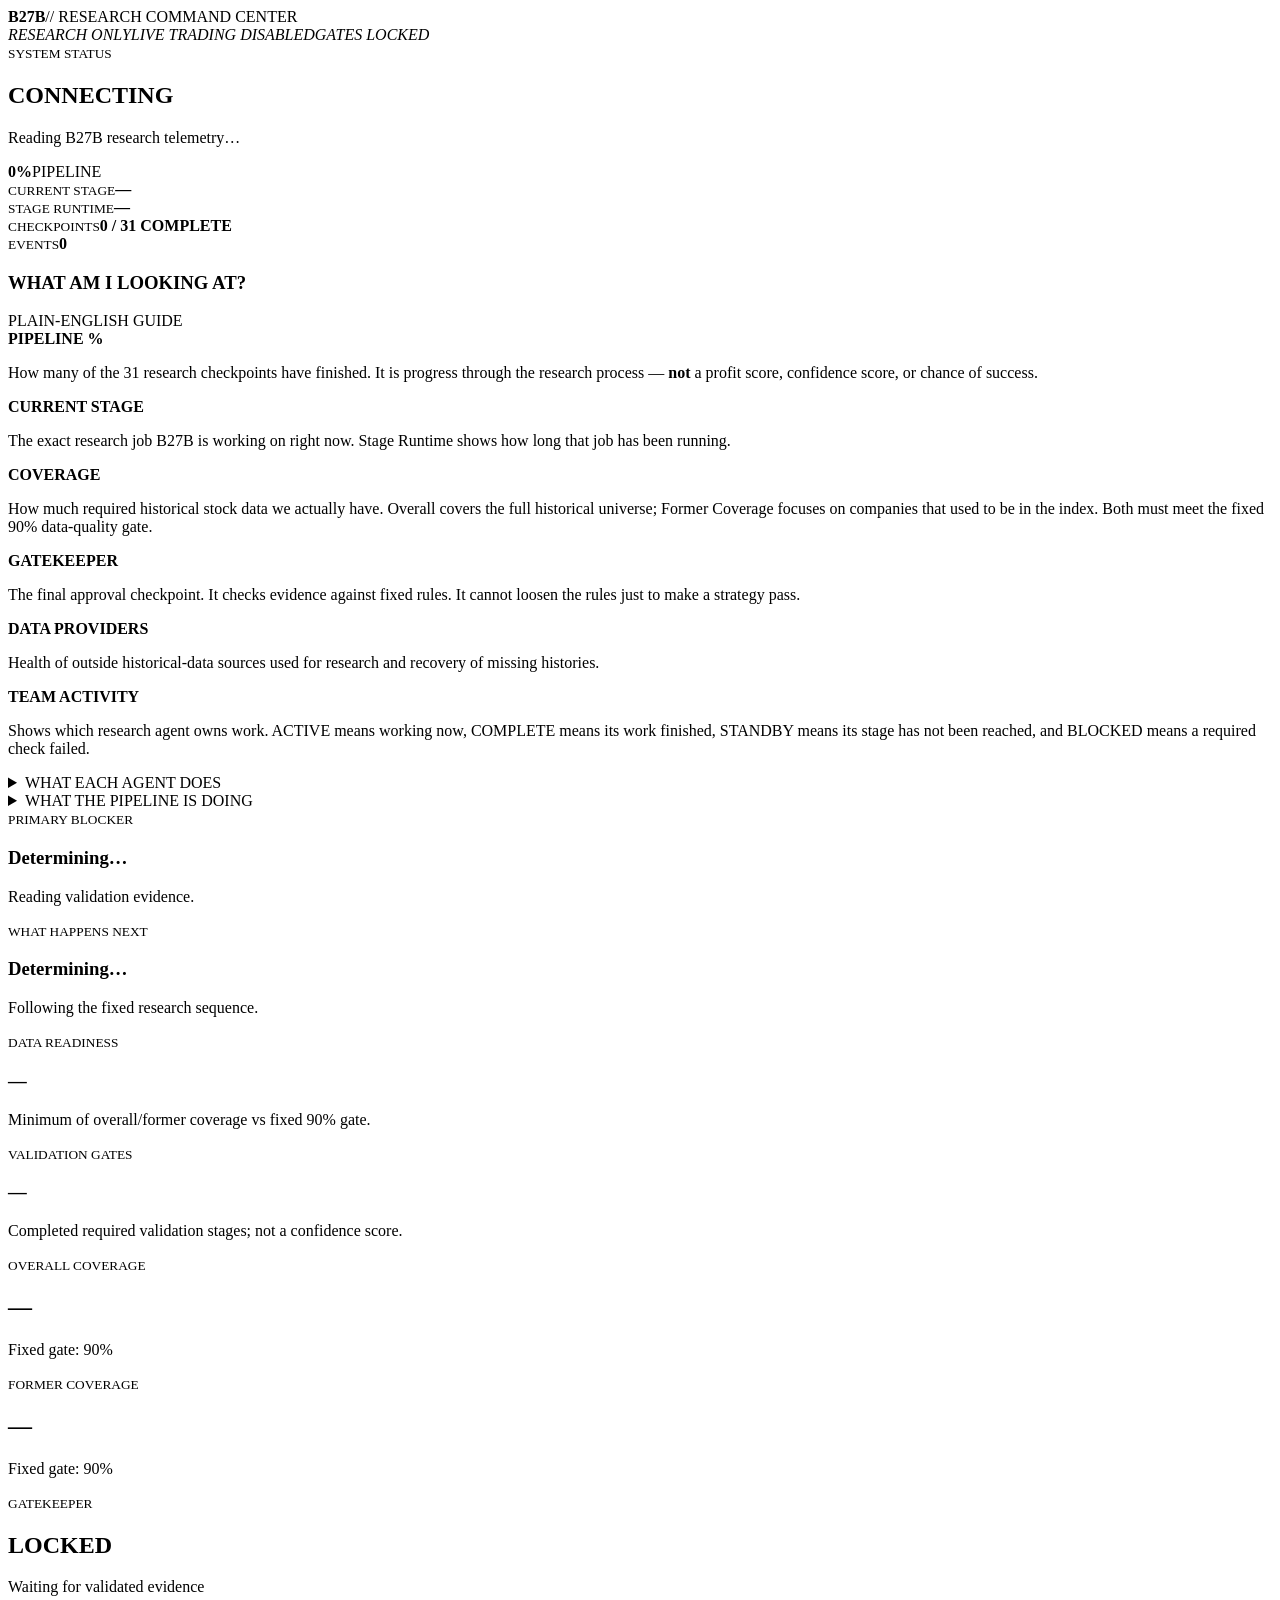
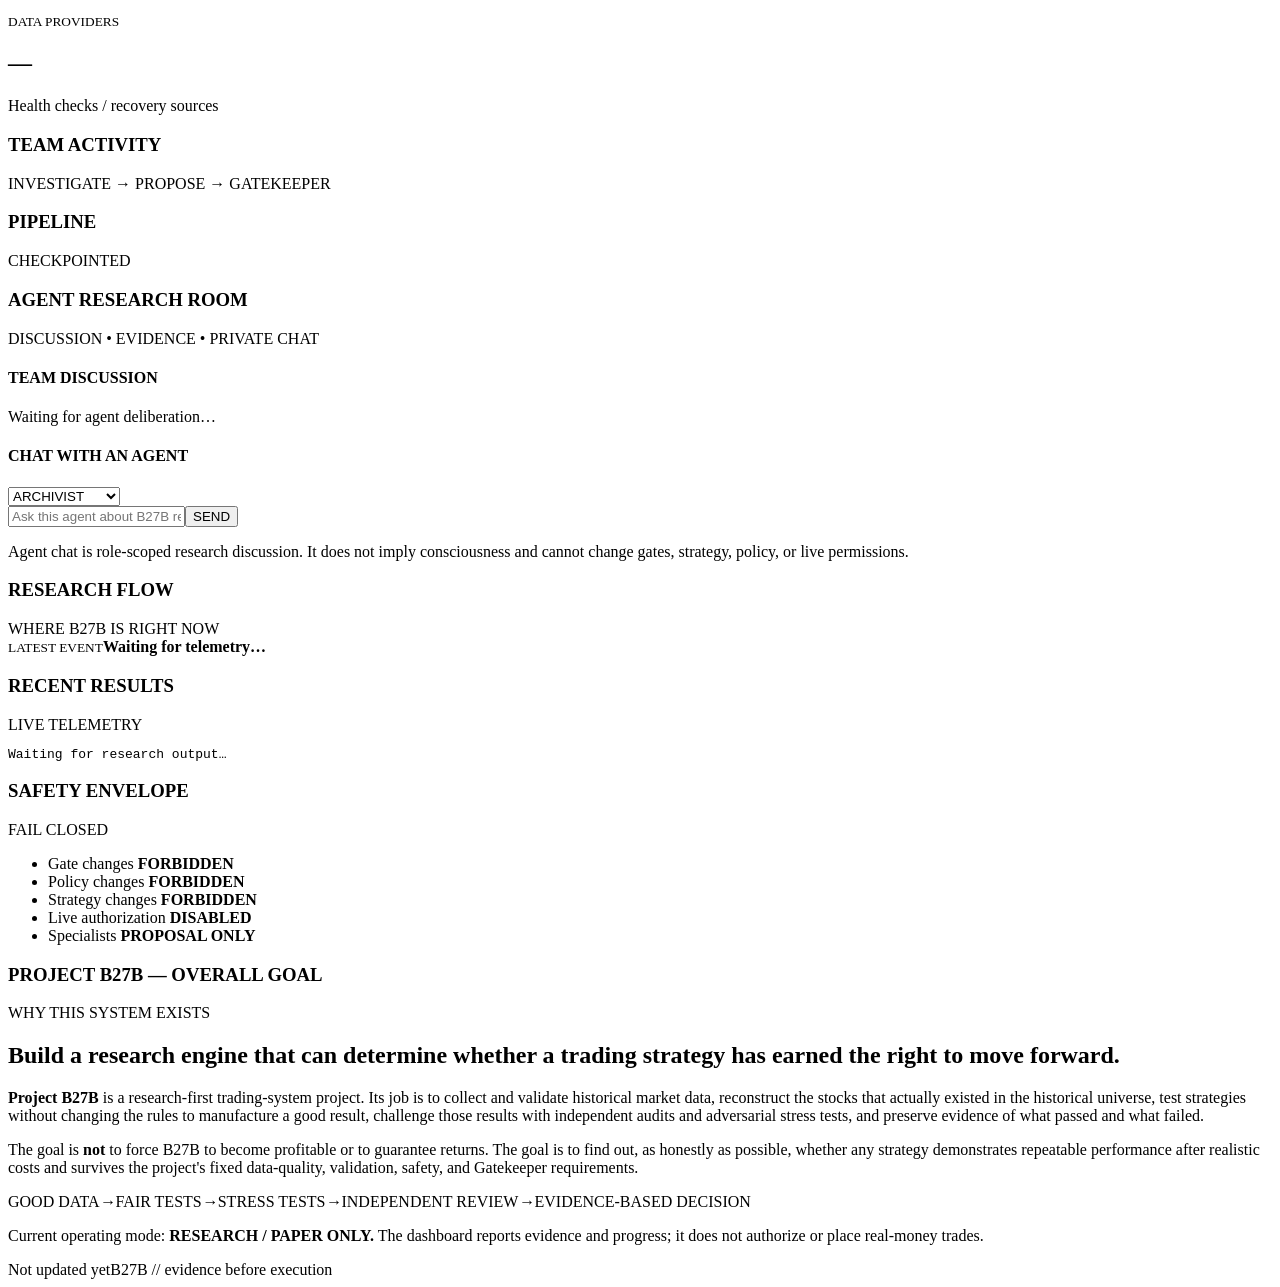
==== research_dashboard/index.html @ 61d3af3a "dashboard: sync 31-stage targeted recovery pipeline" ====
<!doctype html><html><head><meta charset="utf-8"><meta name="viewport" content="width=device-width,initial-scale=1"><title>B27B Research Command Center</title><link rel="stylesheet" href="/command-center/style.css"></head><body><header><div><b>B27B</b><span>// RESEARCH COMMAND CENTER</span></div><div class="badges"><i>RESEARCH ONLY</i><i>LIVE TRADING DISABLED</i><i>GATES LOCKED</i></div></header><main><section class="hero"><div><small>SYSTEM STATUS</small><h1 id="system">CONNECTING</h1><p id="sub">Reading B27B research telemetry…</p></div><div class="ring"><strong id="progress">0%</strong><span>PIPELINE</span></div><div class="liveStrip"><div><small>CURRENT STAGE</small><b id="activeStage">—</b></div><div><small>STAGE RUNTIME</small><b id="stageTime">—</b></div><div><small>CHECKPOINTS</small><b id="stageCount">0 / 31 COMPLETE</b></div><div><small>EVENTS</small><b id="eventCount">0</b></div></div><div class="liveTrack"><b id="liveBar"></b></div></section><section class="panel guide"><div class="title"><h3>WHAT AM I LOOKING AT?</h3><span>PLAIN-ENGLISH GUIDE</span></div><div class="guideGrid">
<div><b>PIPELINE %</b><p>How many of the 31 research checkpoints have finished. It is progress through the research process — <strong>not</strong> a profit score, confidence score, or chance of success.</p></div>
<div><b>CURRENT STAGE</b><p>The exact research job B27B is working on right now. Stage Runtime shows how long that job has been running.</p></div>
<div><b>COVERAGE</b><p>How much required historical stock data we actually have. Overall covers the full historical universe; Former Coverage focuses on companies that used to be in the index. Both must meet the fixed 90% data-quality gate.</p></div>
<div><b>GATEKEEPER</b><p>The final approval checkpoint. It checks evidence against fixed rules. It cannot loosen the rules just to make a strategy pass.</p></div>
<div><b>DATA PROVIDERS</b><p>Health of outside historical-data sources used for research and recovery of missing histories.</p></div>
<div><b>TEAM ACTIVITY</b><p>Shows which research agent owns work. ACTIVE means working now, COMPLETE means its work finished, STANDBY means its stage has not been reached, and BLOCKED means a required check failed.</p></div>
</div><details><summary>WHAT EACH AGENT DOES</summary><div class="agentGuide">
<p><b>Controller</b> — coordinates the research pipeline and checkpoints. It does not approve live trading.</p>
<p><b>FETCH</b> — collects historical market data needed for tests.</p>
<p><b>ARCHIVIST</b> — investigates missing histories for companies that left the index.</p>
<p><b>ORACLE</b> — investigates ticker changes, mergers, acquisitions, spinoffs, and related identity changes.</p>
<p><b>CIPHER</b> — diagnoses provider failures and possible approved recovery sources.</p>
<p><b>PULSE</b> — looks for duplicated work, stalls, and inefficient research steps.</p>
<p><b>JARVIS</b> — performs an independent research/audit pass under its own safety policy.</p>
<p><b>WATCHDOG</b> — safety stop/check before experimental strategy work proceeds.</p>
<p><b>VISION</b> — runs strategy experiments and cross-sectional research on validated data.</p>
<p><b>ULTRON</b> — adversarially stress-tests results, looking for weaknesses or failure cases rather than trying to make them look good.</p>
<p><b>EDITH</b> — records completion/evidence from the research pipeline.</p>
<p><b>GATEKEEPER</b> — evaluates the final evidence against the fixed acceptance rules.</p>
</div></details><details><summary>WHAT THE PIPELINE IS DOING</summary><p>The pipeline is the ordered checklist B27B follows: security checks → membership/data checks → historical-data collection and repair → ticker/corporate-action investigation → universe audit → independent JARVIS audit → WATCHDOG safety check → VISION experiments → ULTRON stress testing → EDITH evidence record → GATEKEEPER review → optimizer summary. A later stage does not get credit until it is actually reached and completed.</p></details></section><section class="decisionGrid"><article class="panel"><small>PRIMARY BLOCKER</small><h3 id="blocker">Determining…</h3><p id="blockerDetail">Reading validation evidence.</p></article><article class="panel"><small>WHAT HAPPENS NEXT</small><h3 id="nextAction">Determining…</h3><p id="nextDetail">Following the fixed research sequence.</p></article><article class="panel"><small>DATA READINESS</small><h3 id="dataReady">—</h3><p>Minimum of overall/former coverage vs fixed 90% gate.</p></article><article class="panel"><small>VALIDATION GATES</small><h3 id="validationReady">—</h3><p>Completed required validation stages; not a confidence score.</p></article></section><section class="grid metrics"><article><small>OVERALL COVERAGE</small><h2 id="coverage">—</h2><div class="bar"><b id="coverageBar"></b></div><p>Fixed gate: 90%</p></article><article><small>FORMER COVERAGE</small><h2 id="former">—</h2><div class="bar"><b id="formerBar"></b></div><p>Fixed gate: 90%</p></article><article><small>GATEKEEPER</small><h2 id="gate">LOCKED</h2><p id="gateReason">Waiting for validated evidence</p></article><article><small>DATA PROVIDERS</small><h2 id="providers">—</h2><p>Health checks / recovery sources</p></article></section><section class="two"><article class="panel"><div class="title"><h3>TEAM ACTIVITY</h3><span>INVESTIGATE → PROPOSE → GATEKEEPER</span></div><div id="team"></div></article><article class="panel"><div class="title"><h3>PIPELINE</h3><span>CHECKPOINTED</span></div><div id="pipeline"></div></article></section><section class="panel researchRoom"><div class="title"><h3>AGENT RESEARCH ROOM</h3><span>DISCUSSION • EVIDENCE • PRIVATE CHAT</span></div><div class="roomGrid"><div><h4>TEAM DISCUSSION</h4><div id="discussion" class="discussion">Waiting for agent deliberation…</div></div><div><h4>CHAT WITH AN AGENT</h4><select id="chatAgent"><option>ARCHIVIST</option><option>ORACLE</option><option>CIPHER</option><option>PULSE</option><option>JARVIS</option><option>VISION</option><option>ULTRON</option><option>EDITH</option><option>GATEKEEPER</option></select><div id="chatLog" class="chatLog"></div><div class="chatBox"><input id="chatInput" maxlength="2000" placeholder="Ask this agent about B27B research…"><button id="chatSend">SEND</button></div><p class="roomNote">Agent chat is role-scoped research discussion. It does not imply consciousness and cannot change gates, strategy, policy, or live permissions.</p></div></div></section><section class="panel flowPanel"><div class="title"><h3>RESEARCH FLOW</h3><span>WHERE B27B IS RIGHT NOW</span></div><div id="flow"></div></section><section class="eventTicker"><small>LATEST EVENT</small><b id="lastEvent">Waiting for telemetry…</b></section><section class="two"><article class="panel"><div class="title"><h3>RECENT RESULTS</h3><span>LIVE TELEMETRY</span></div><pre id="results">Waiting for research output…</pre></article><article class="panel"><div class="title"><h3>SAFETY ENVELOPE</h3><span>FAIL CLOSED</span></div><ul><li>Gate changes <b>FORBIDDEN</b></li><li>Policy changes <b>FORBIDDEN</b></li><li>Strategy changes <b>FORBIDDEN</b></li><li>Live authorization <b>DISABLED</b></li><li>Specialists <b>PROPOSAL ONLY</b></li></ul></article></section><section class="panel mission"><div class="title"><h3>PROJECT B27B — OVERALL GOAL</h3><span>WHY THIS SYSTEM EXISTS</span></div><h2>Build a research engine that can determine whether a trading strategy has earned the right to move forward.</h2><p><b>Project B27B</b> is a research-first trading-system project. Its job is to collect and validate historical market data, reconstruct the stocks that actually existed in the historical universe, test strategies without changing the rules to manufacture a good result, challenge those results with independent audits and adversarial stress tests, and preserve evidence of what passed and what failed.</p><p>The goal is <b>not</b> to force B27B to become profitable or to guarantee returns. The goal is to find out, as honestly as possible, whether any strategy demonstrates repeatable performance after realistic costs and survives the project's fixed data-quality, validation, safety, and Gatekeeper requirements.</p><div class="missionFlow"><span>GOOD DATA</span><i>→</i><span>FAIR TESTS</span><i>→</i><span>STRESS TESTS</span><i>→</i><span>INDEPENDENT REVIEW</span><i>→</i><span>EVIDENCE-BASED DECISION</span></div><p class="missionNote">Current operating mode: <b>RESEARCH / PAPER ONLY.</b> The dashboard reports evidence and progress; it does not authorize or place real-money trades.</p></section></main><footer><span id="updated">Not updated yet</span><span>B27B // evidence before execution</span></footer><script src="/command-center/app.js"></script></body></html>
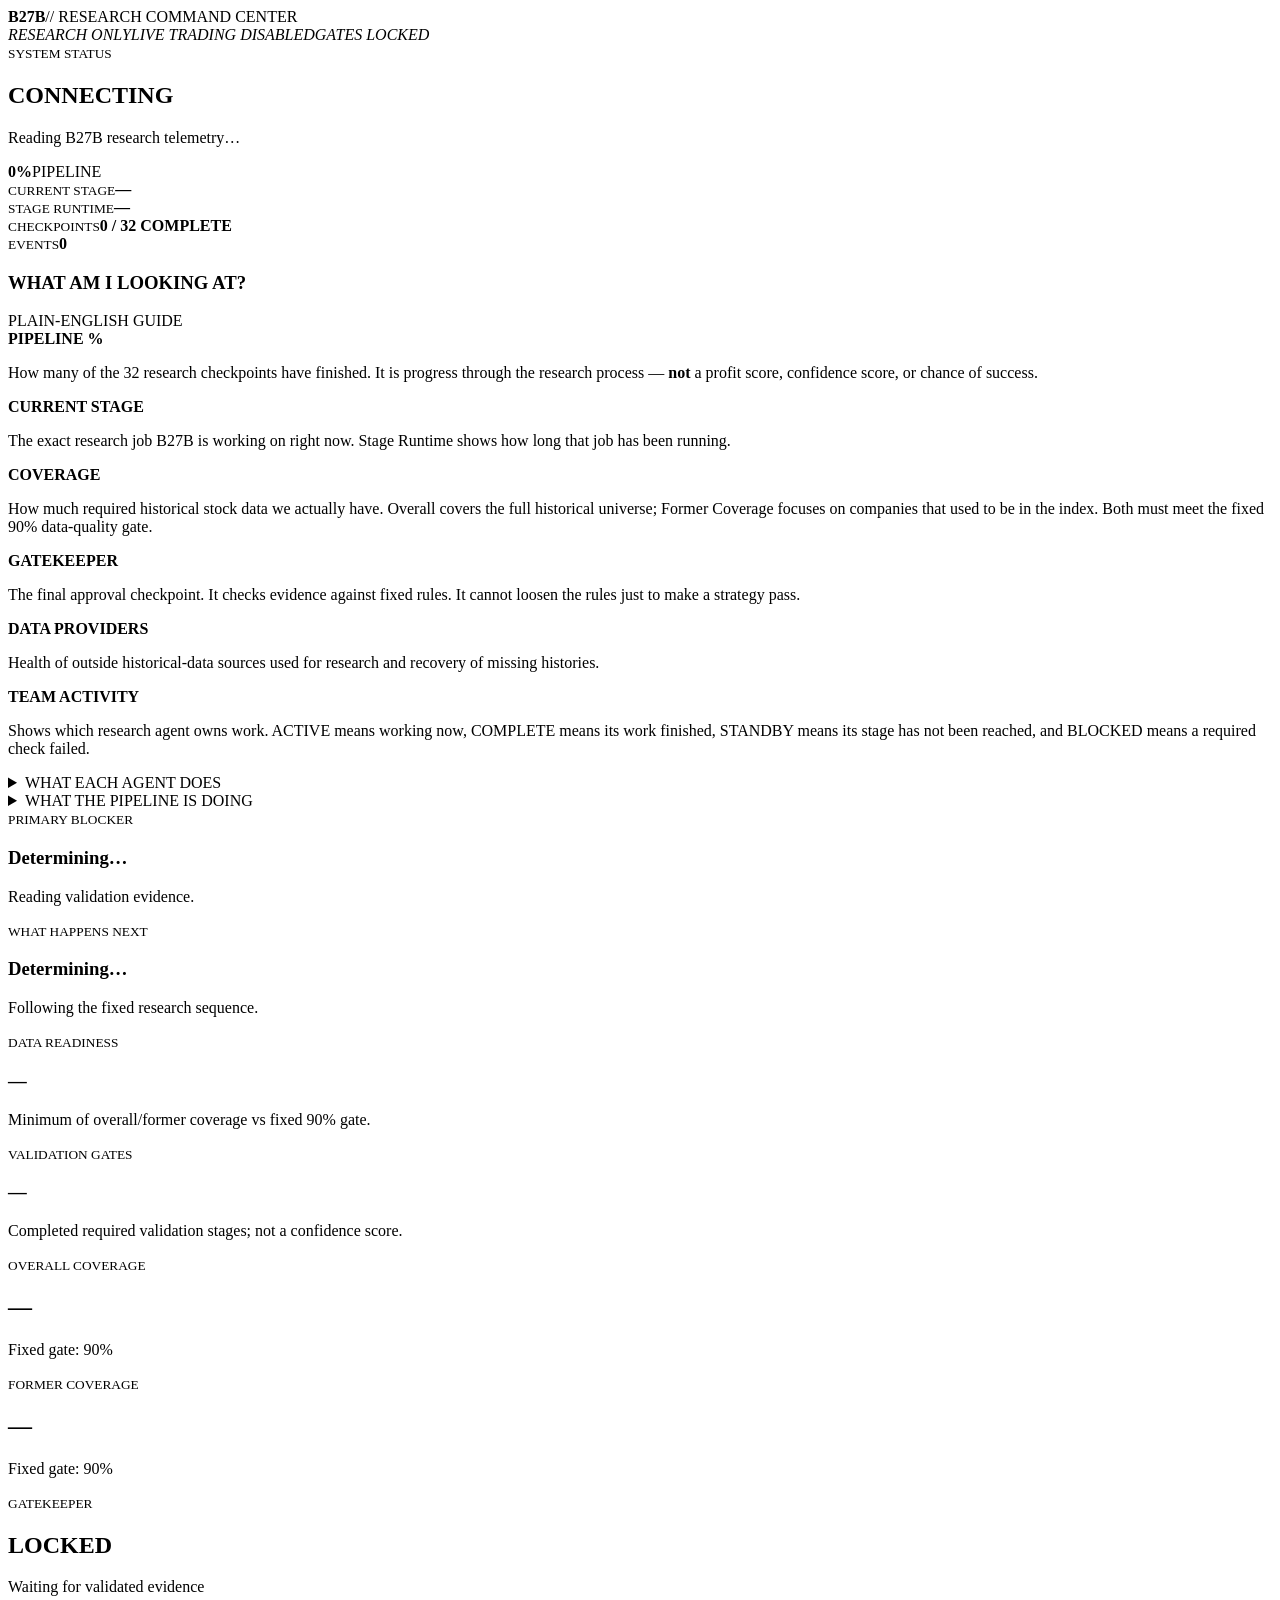
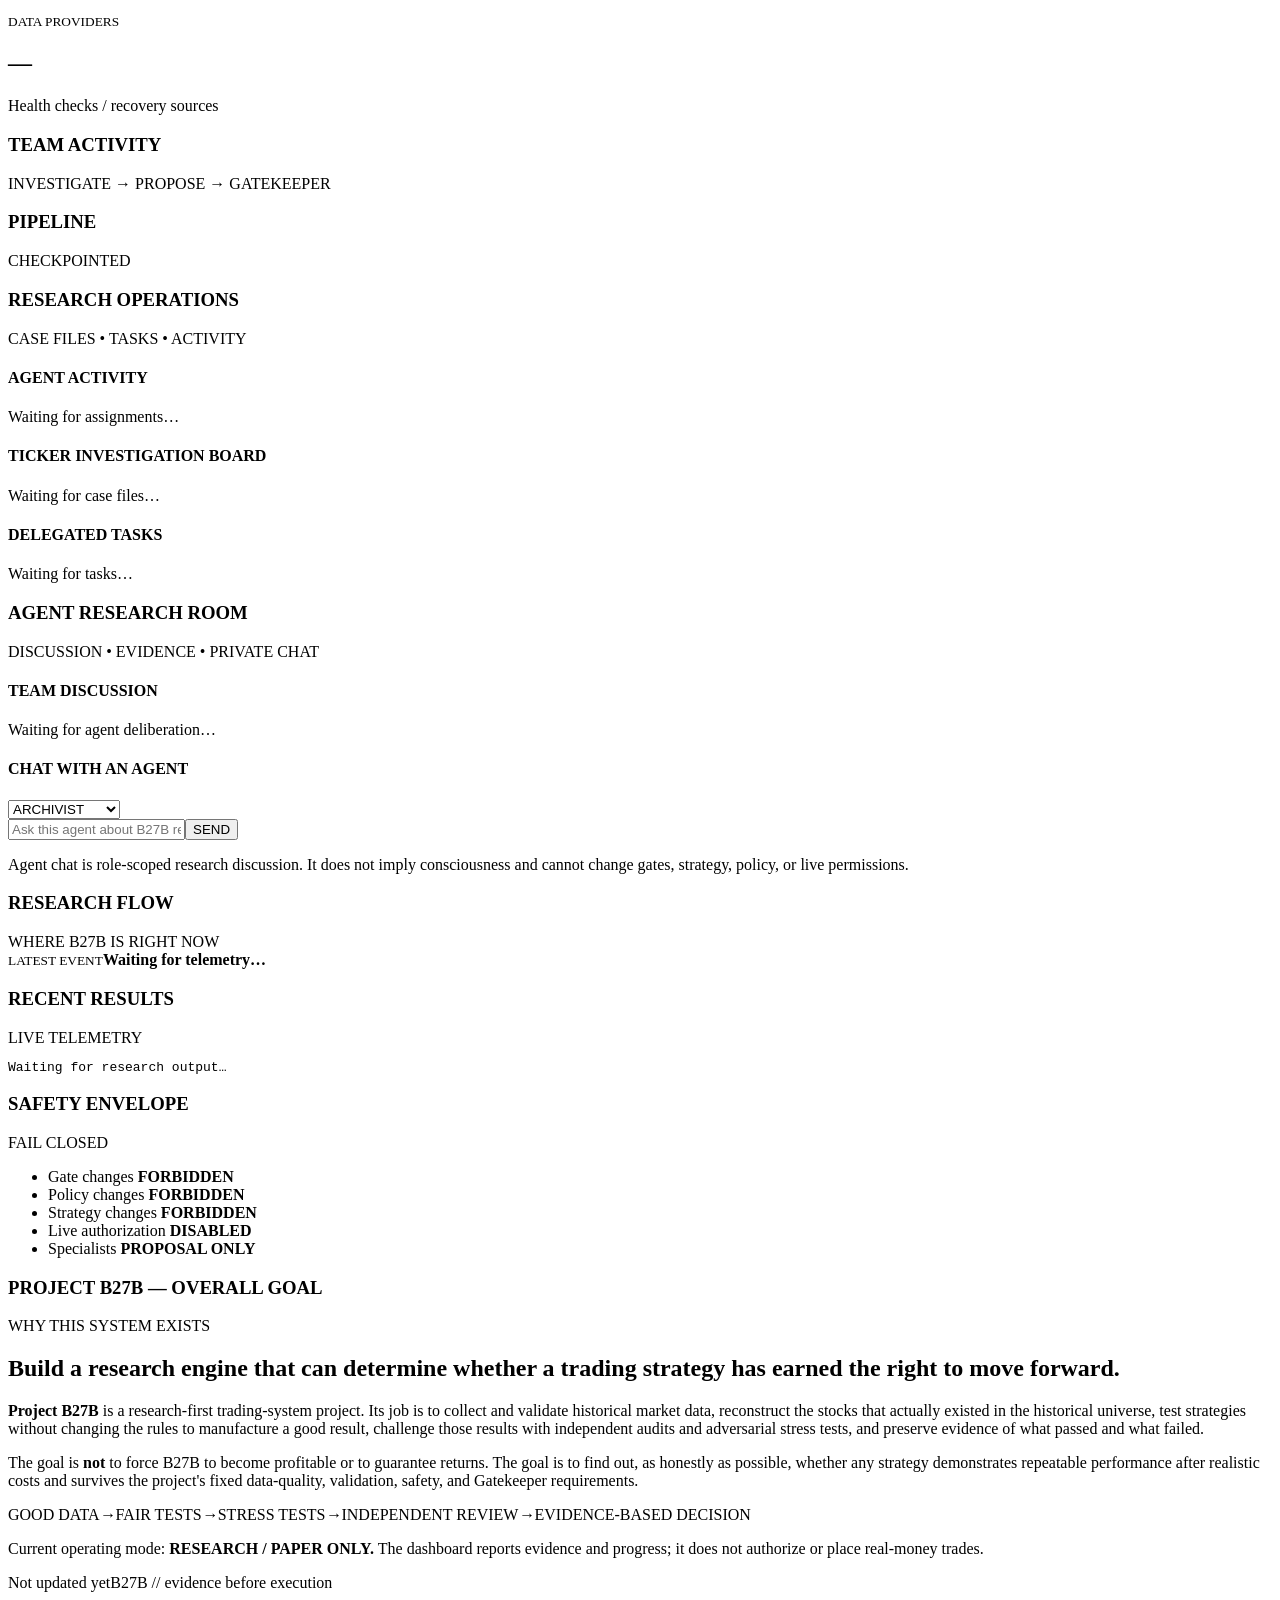
==== commit 7d512127: "dashboard: add research operations case and task boards" ====
--- a/research_dashboard/index.html
+++ b/research_dashboard/index.html
@@ -1,5 +1,5 @@
-<!doctype html><html><head><meta charset="utf-8"><meta name="viewport" content="width=device-width,initial-scale=1"><title>B27B Research Command Center</title><link rel="stylesheet" href="/command-center/style.css"></head><body><header><div><b>B27B</b><span>// RESEARCH COMMAND CENTER</span></div><div class="badges"><i>RESEARCH ONLY</i><i>LIVE TRADING DISABLED</i><i>GATES LOCKED</i></div></header><main><section class="hero"><div><small>SYSTEM STATUS</small><h1 id="system">CONNECTING</h1><p id="sub">Reading B27B research telemetry…</p></div><div class="ring"><strong id="progress">0%</strong><span>PIPELINE</span></div><div class="liveStrip"><div><small>CURRENT STAGE</small><b id="activeStage">—</b></div><div><small>STAGE RUNTIME</small><b id="stageTime">—</b></div><div><small>CHECKPOINTS</small><b id="stageCount">0 / 31 COMPLETE</b></div><div><small>EVENTS</small><b id="eventCount">0</b></div></div><div class="liveTrack"><b id="liveBar"></b></div></section><section class="panel guide"><div class="title"><h3>WHAT AM I LOOKING AT?</h3><span>PLAIN-ENGLISH GUIDE</span></div><div class="guideGrid">
-<div><b>PIPELINE %</b><p>How many of the 31 research checkpoints have finished. It is progress through the research process — <strong>not</strong> a profit score, confidence score, or chance of success.</p></div>
+<!doctype html><html><head><meta charset="utf-8"><meta name="viewport" content="width=device-width,initial-scale=1"><title>B27B Research Command Center</title><link rel="stylesheet" href="/command-center/style.css"></head><body><header><div><b>B27B</b><span>// RESEARCH COMMAND CENTER</span></div><div class="badges"><i>RESEARCH ONLY</i><i>LIVE TRADING DISABLED</i><i>GATES LOCKED</i></div></header><main><section class="hero"><div><small>SYSTEM STATUS</small><h1 id="system">CONNECTING</h1><p id="sub">Reading B27B research telemetry…</p></div><div class="ring"><strong id="progress">0%</strong><span>PIPELINE</span></div><div class="liveStrip"><div><small>CURRENT STAGE</small><b id="activeStage">—</b></div><div><small>STAGE RUNTIME</small><b id="stageTime">—</b></div><div><small>CHECKPOINTS</small><b id="stageCount">0 / 32 COMPLETE</b></div><div><small>EVENTS</small><b id="eventCount">0</b></div></div><div class="liveTrack"><b id="liveBar"></b></div></section><section class="panel guide"><div class="title"><h3>WHAT AM I LOOKING AT?</h3><span>PLAIN-ENGLISH GUIDE</span></div><div class="guideGrid">
+<div><b>PIPELINE %</b><p>How many of the 32 research checkpoints have finished. It is progress through the research process — <strong>not</strong> a profit score, confidence score, or chance of success.</p></div>
 <div><b>CURRENT STAGE</b><p>The exact research job B27B is working on right now. Stage Runtime shows how long that job has been running.</p></div>
 <div><b>COVERAGE</b><p>How much required historical stock data we actually have. Overall covers the full historical universe; Former Coverage focuses on companies that used to be in the index. Both must meet the fixed 90% data-quality gate.</p></div>
 <div><b>GATEKEEPER</b><p>The final approval checkpoint. It checks evidence against fixed rules. It cannot loosen the rules just to make a strategy pass.</p></div>
@@ -18,4 +18,4 @@
 <p><b>ULTRON</b> — adversarially stress-tests results, looking for weaknesses or failure cases rather than trying to make them look good.</p>
 <p><b>EDITH</b> — records completion/evidence from the research pipeline.</p>
 <p><b>GATEKEEPER</b> — evaluates the final evidence against the fixed acceptance rules.</p>
-</div></details><details><summary>WHAT THE PIPELINE IS DOING</summary><p>The pipeline is the ordered checklist B27B follows: security checks → membership/data checks → historical-data collection and repair → ticker/corporate-action investigation → universe audit → independent JARVIS audit → WATCHDOG safety check → VISION experiments → ULTRON stress testing → EDITH evidence record → GATEKEEPER review → optimizer summary. A later stage does not get credit until it is actually reached and completed.</p></details></section><section class="decisionGrid"><article class="panel"><small>PRIMARY BLOCKER</small><h3 id="blocker">Determining…</h3><p id="blockerDetail">Reading validation evidence.</p></article><article class="panel"><small>WHAT HAPPENS NEXT</small><h3 id="nextAction">Determining…</h3><p id="nextDetail">Following the fixed research sequence.</p></article><article class="panel"><small>DATA READINESS</small><h3 id="dataReady">—</h3><p>Minimum of overall/former coverage vs fixed 90% gate.</p></article><article class="panel"><small>VALIDATION GATES</small><h3 id="validationReady">—</h3><p>Completed required validation stages; not a confidence score.</p></article></section><section class="grid metrics"><article><small>OVERALL COVERAGE</small><h2 id="coverage">—</h2><div class="bar"><b id="coverageBar"></b></div><p>Fixed gate: 90%</p></article><article><small>FORMER COVERAGE</small><h2 id="former">—</h2><div class="bar"><b id="formerBar"></b></div><p>Fixed gate: 90%</p></article><article><small>GATEKEEPER</small><h2 id="gate">LOCKED</h2><p id="gateReason">Waiting for validated evidence</p></article><article><small>DATA PROVIDERS</small><h2 id="providers">—</h2><p>Health checks / recovery sources</p></article></section><section class="two"><article class="panel"><div class="title"><h3>TEAM ACTIVITY</h3><span>INVESTIGATE → PROPOSE → GATEKEEPER</span></div><div id="team"></div></article><article class="panel"><div class="title"><h3>PIPELINE</h3><span>CHECKPOINTED</span></div><div id="pipeline"></div></article></section><section class="panel researchRoom"><div class="title"><h3>AGENT RESEARCH ROOM</h3><span>DISCUSSION • EVIDENCE • PRIVATE CHAT</span></div><div class="roomGrid"><div><h4>TEAM DISCUSSION</h4><div id="discussion" class="discussion">Waiting for agent deliberation…</div></div><div><h4>CHAT WITH AN AGENT</h4><select id="chatAgent"><option>ARCHIVIST</option><option>ORACLE</option><option>CIPHER</option><option>PULSE</option><option>JARVIS</option><option>VISION</option><option>ULTRON</option><option>EDITH</option><option>GATEKEEPER</option></select><div id="chatLog" class="chatLog"></div><div class="chatBox"><input id="chatInput" maxlength="2000" placeholder="Ask this agent about B27B research…"><button id="chatSend">SEND</button></div><p class="roomNote">Agent chat is role-scoped research discussion. It does not imply consciousness and cannot change gates, strategy, policy, or live permissions.</p></div></div></section><section class="panel flowPanel"><div class="title"><h3>RESEARCH FLOW</h3><span>WHERE B27B IS RIGHT NOW</span></div><div id="flow"></div></section><section class="eventTicker"><small>LATEST EVENT</small><b id="lastEvent">Waiting for telemetry…</b></section><section class="two"><article class="panel"><div class="title"><h3>RECENT RESULTS</h3><span>LIVE TELEMETRY</span></div><pre id="results">Waiting for research output…</pre></article><article class="panel"><div class="title"><h3>SAFETY ENVELOPE</h3><span>FAIL CLOSED</span></div><ul><li>Gate changes <b>FORBIDDEN</b></li><li>Policy changes <b>FORBIDDEN</b></li><li>Strategy changes <b>FORBIDDEN</b></li><li>Live authorization <b>DISABLED</b></li><li>Specialists <b>PROPOSAL ONLY</b></li></ul></article></section><section class="panel mission"><div class="title"><h3>PROJECT B27B — OVERALL GOAL</h3><span>WHY THIS SYSTEM EXISTS</span></div><h2>Build a research engine that can determine whether a trading strategy has earned the right to move forward.</h2><p><b>Project B27B</b> is a research-first trading-system project. Its job is to collect and validate historical market data, reconstruct the stocks that actually existed in the historical universe, test strategies without changing the rules to manufacture a good result, challenge those results with independent audits and adversarial stress tests, and preserve evidence of what passed and what failed.</p><p>The goal is <b>not</b> to force B27B to become profitable or to guarantee returns. The goal is to find out, as honestly as possible, whether any strategy demonstrates repeatable performance after realistic costs and survives the project's fixed data-quality, validation, safety, and Gatekeeper requirements.</p><div class="missionFlow"><span>GOOD DATA</span><i>→</i><span>FAIR TESTS</span><i>→</i><span>STRESS TESTS</span><i>→</i><span>INDEPENDENT REVIEW</span><i>→</i><span>EVIDENCE-BASED DECISION</span></div><p class="missionNote">Current operating mode: <b>RESEARCH / PAPER ONLY.</b> The dashboard reports evidence and progress; it does not authorize or place real-money trades.</p></section></main><footer><span id="updated">Not updated yet</span><span>B27B // evidence before execution</span></footer><script src="/command-center/app.js"></script></body></html>+</div></details><details><summary>WHAT THE PIPELINE IS DOING</summary><p>The pipeline is the ordered checklist B27B follows: security checks → membership/data checks → historical-data collection and repair → ticker/corporate-action investigation → universe audit → independent JARVIS audit → WATCHDOG safety check → VISION experiments → ULTRON stress testing → EDITH evidence record → GATEKEEPER review → optimizer summary. A later stage does not get credit until it is actually reached and completed.</p></details></section><section class="decisionGrid"><article class="panel"><small>PRIMARY BLOCKER</small><h3 id="blocker">Determining…</h3><p id="blockerDetail">Reading validation evidence.</p></article><article class="panel"><small>WHAT HAPPENS NEXT</small><h3 id="nextAction">Determining…</h3><p id="nextDetail">Following the fixed research sequence.</p></article><article class="panel"><small>DATA READINESS</small><h3 id="dataReady">—</h3><p>Minimum of overall/former coverage vs fixed 90% gate.</p></article><article class="panel"><small>VALIDATION GATES</small><h3 id="validationReady">—</h3><p>Completed required validation stages; not a confidence score.</p></article></section><section class="grid metrics"><article><small>OVERALL COVERAGE</small><h2 id="coverage">—</h2><div class="bar"><b id="coverageBar"></b></div><p>Fixed gate: 90%</p></article><article><small>FORMER COVERAGE</small><h2 id="former">—</h2><div class="bar"><b id="formerBar"></b></div><p>Fixed gate: 90%</p></article><article><small>GATEKEEPER</small><h2 id="gate">LOCKED</h2><p id="gateReason">Waiting for validated evidence</p></article><article><small>DATA PROVIDERS</small><h2 id="providers">—</h2><p>Health checks / recovery sources</p></article></section><section class="two"><article class="panel"><div class="title"><h3>TEAM ACTIVITY</h3><span>INVESTIGATE → PROPOSE → GATEKEEPER</span></div><div id="team"></div></article><article class="panel"><div class="title"><h3>PIPELINE</h3><span>CHECKPOINTED</span></div><div id="pipeline"></div></article></section><section class="panel opsBoard"><div class="title"><h3>RESEARCH OPERATIONS</h3><span>CASE FILES • TASKS • ACTIVITY</span></div><div class="opsGrid"><div><h4>AGENT ACTIVITY</h4><div id="agentActivity">Waiting for assignments…</div></div><div><h4>TICKER INVESTIGATION BOARD</h4><div id="caseSummary">Waiting for case files…</div><div id="caseBoard"></div></div><div><h4>DELEGATED TASKS</h4><div id="taskBoard">Waiting for tasks…</div></div></div></section><section class="panel researchRoom"><div class="title"><h3>AGENT RESEARCH ROOM</h3><span>DISCUSSION • EVIDENCE • PRIVATE CHAT</span></div><div class="roomGrid"><div><h4>TEAM DISCUSSION</h4><div id="discussion" class="discussion">Waiting for agent deliberation…</div></div><div><h4>CHAT WITH AN AGENT</h4><select id="chatAgent"><option>ARCHIVIST</option><option>ORACLE</option><option>CIPHER</option><option>PULSE</option><option>JARVIS</option><option>VISION</option><option>ULTRON</option><option>EDITH</option><option>GATEKEEPER</option></select><div id="chatLog" class="chatLog"></div><div class="chatBox"><input id="chatInput" maxlength="2000" placeholder="Ask this agent about B27B research…"><button id="chatSend">SEND</button></div><p class="roomNote">Agent chat is role-scoped research discussion. It does not imply consciousness and cannot change gates, strategy, policy, or live permissions.</p></div></div></section><section class="panel flowPanel"><div class="title"><h3>RESEARCH FLOW</h3><span>WHERE B27B IS RIGHT NOW</span></div><div id="flow"></div></section><section class="eventTicker"><small>LATEST EVENT</small><b id="lastEvent">Waiting for telemetry…</b></section><section class="two"><article class="panel"><div class="title"><h3>RECENT RESULTS</h3><span>LIVE TELEMETRY</span></div><pre id="results">Waiting for research output…</pre></article><article class="panel"><div class="title"><h3>SAFETY ENVELOPE</h3><span>FAIL CLOSED</span></div><ul><li>Gate changes <b>FORBIDDEN</b></li><li>Policy changes <b>FORBIDDEN</b></li><li>Strategy changes <b>FORBIDDEN</b></li><li>Live authorization <b>DISABLED</b></li><li>Specialists <b>PROPOSAL ONLY</b></li></ul></article></section><section class="panel mission"><div class="title"><h3>PROJECT B27B — OVERALL GOAL</h3><span>WHY THIS SYSTEM EXISTS</span></div><h2>Build a research engine that can determine whether a trading strategy has earned the right to move forward.</h2><p><b>Project B27B</b> is a research-first trading-system project. Its job is to collect and validate historical market data, reconstruct the stocks that actually existed in the historical universe, test strategies without changing the rules to manufacture a good result, challenge those results with independent audits and adversarial stress tests, and preserve evidence of what passed and what failed.</p><p>The goal is <b>not</b> to force B27B to become profitable or to guarantee returns. The goal is to find out, as honestly as possible, whether any strategy demonstrates repeatable performance after realistic costs and survives the project's fixed data-quality, validation, safety, and Gatekeeper requirements.</p><div class="missionFlow"><span>GOOD DATA</span><i>→</i><span>FAIR TESTS</span><i>→</i><span>STRESS TESTS</span><i>→</i><span>INDEPENDENT REVIEW</span><i>→</i><span>EVIDENCE-BASED DECISION</span></div><p class="missionNote">Current operating mode: <b>RESEARCH / PAPER ONLY.</b> The dashboard reports evidence and progress; it does not authorize or place real-money trades.</p></section></main><footer><span id="updated">Not updated yet</span><span>B27B // evidence before execution</span></footer><script src="/command-center/app.js"></script></body></html>
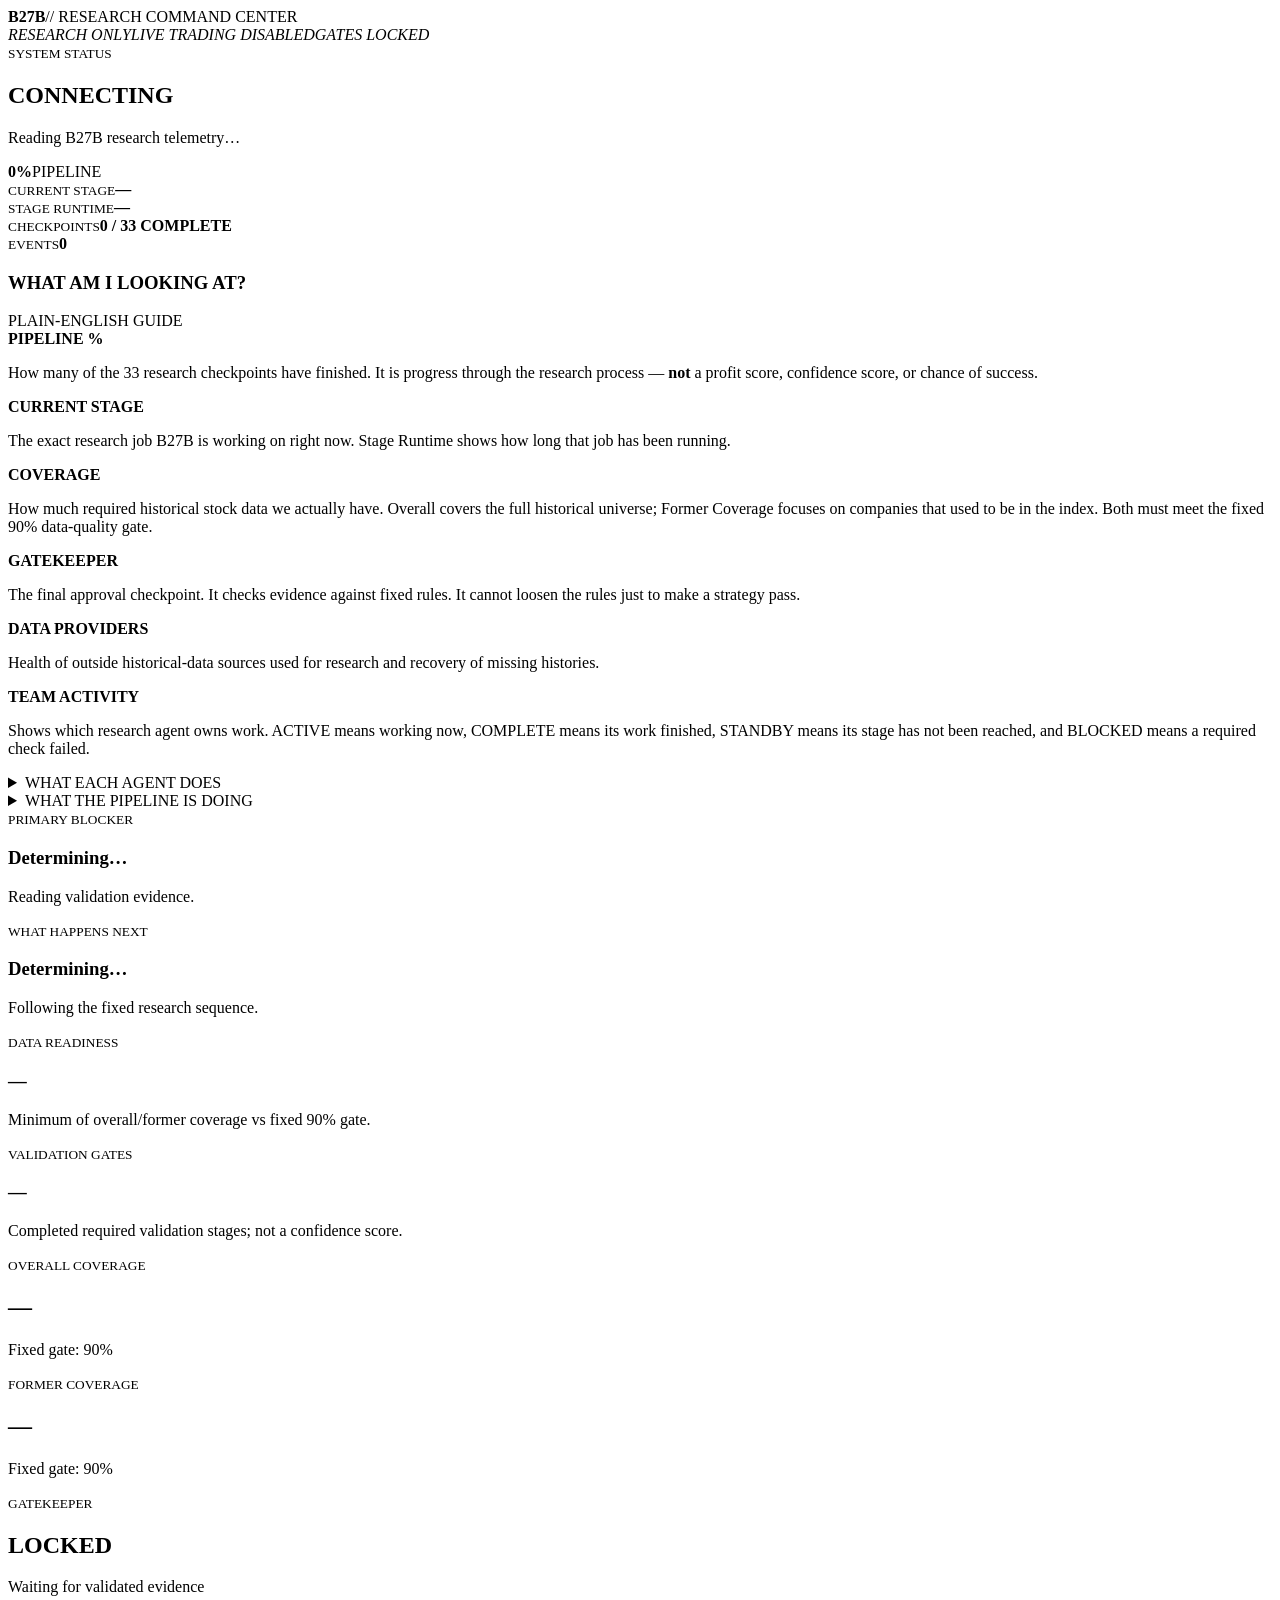
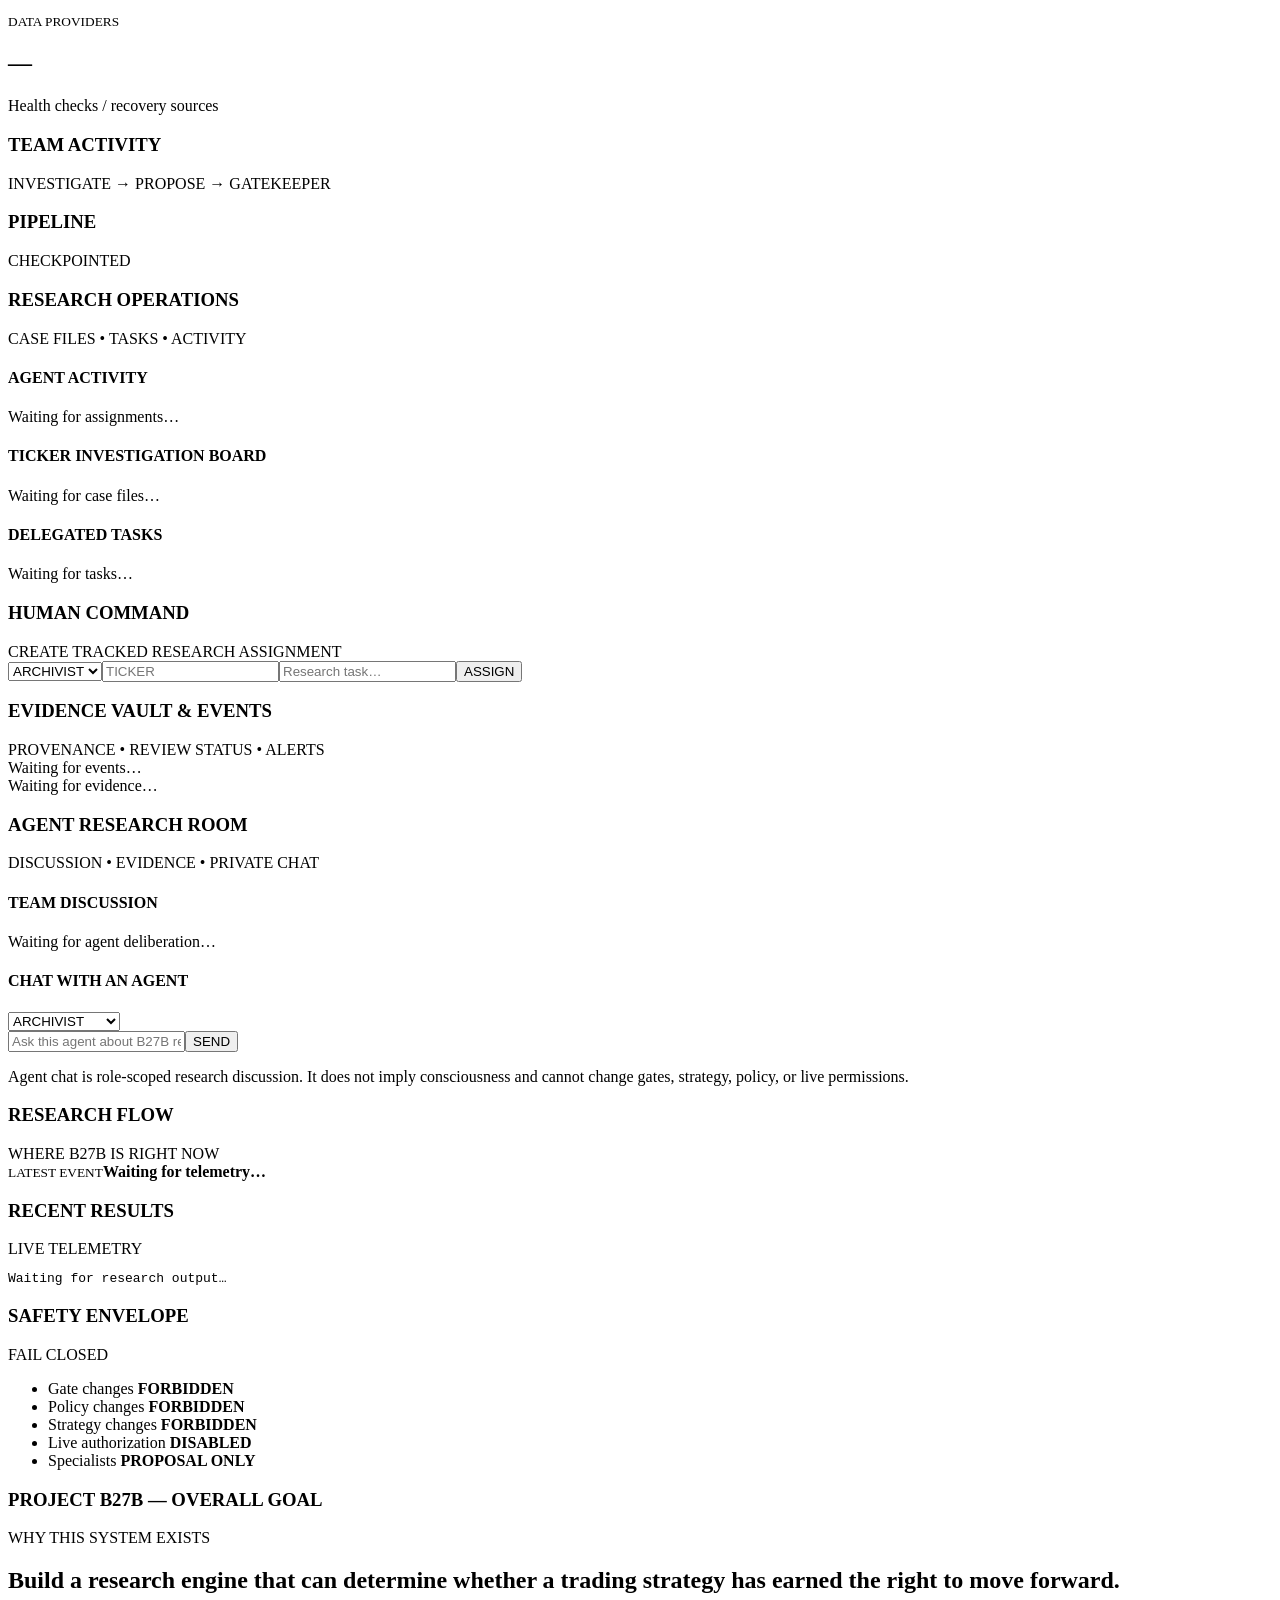
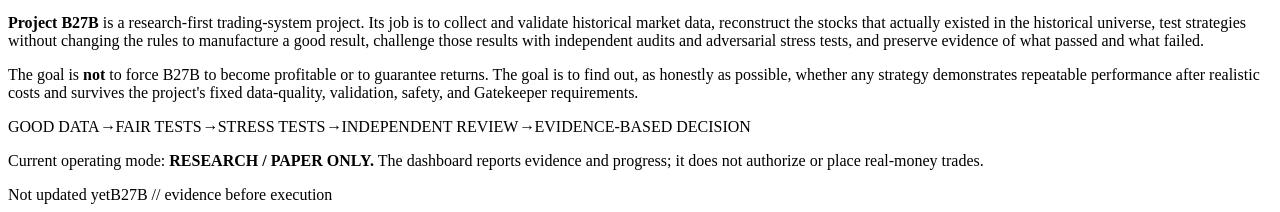
==== commit 7ec53451: "dashboard: add human command evidence vault and event center" ====
--- a/research_dashboard/index.html
+++ b/research_dashboard/index.html
@@ -1,5 +1,5 @@
-<!doctype html><html><head><meta charset="utf-8"><meta name="viewport" content="width=device-width,initial-scale=1"><title>B27B Research Command Center</title><link rel="stylesheet" href="/command-center/style.css"></head><body><header><div><b>B27B</b><span>// RESEARCH COMMAND CENTER</span></div><div class="badges"><i>RESEARCH ONLY</i><i>LIVE TRADING DISABLED</i><i>GATES LOCKED</i></div></header><main><section class="hero"><div><small>SYSTEM STATUS</small><h1 id="system">CONNECTING</h1><p id="sub">Reading B27B research telemetry…</p></div><div class="ring"><strong id="progress">0%</strong><span>PIPELINE</span></div><div class="liveStrip"><div><small>CURRENT STAGE</small><b id="activeStage">—</b></div><div><small>STAGE RUNTIME</small><b id="stageTime">—</b></div><div><small>CHECKPOINTS</small><b id="stageCount">0 / 32 COMPLETE</b></div><div><small>EVENTS</small><b id="eventCount">0</b></div></div><div class="liveTrack"><b id="liveBar"></b></div></section><section class="panel guide"><div class="title"><h3>WHAT AM I LOOKING AT?</h3><span>PLAIN-ENGLISH GUIDE</span></div><div class="guideGrid">
-<div><b>PIPELINE %</b><p>How many of the 32 research checkpoints have finished. It is progress through the research process — <strong>not</strong> a profit score, confidence score, or chance of success.</p></div>
+<!doctype html><html><head><meta charset="utf-8"><meta name="viewport" content="width=device-width,initial-scale=1"><title>B27B Research Command Center</title><link rel="stylesheet" href="/command-center/style.css"></head><body><header><div><b>B27B</b><span>// RESEARCH COMMAND CENTER</span></div><div class="badges"><i>RESEARCH ONLY</i><i>LIVE TRADING DISABLED</i><i>GATES LOCKED</i></div></header><main><section class="hero"><div><small>SYSTEM STATUS</small><h1 id="system">CONNECTING</h1><p id="sub">Reading B27B research telemetry…</p></div><div class="ring"><strong id="progress">0%</strong><span>PIPELINE</span></div><div class="liveStrip"><div><small>CURRENT STAGE</small><b id="activeStage">—</b></div><div><small>STAGE RUNTIME</small><b id="stageTime">—</b></div><div><small>CHECKPOINTS</small><b id="stageCount">0 / 33 COMPLETE</b></div><div><small>EVENTS</small><b id="eventCount">0</b></div></div><div class="liveTrack"><b id="liveBar"></b></div></section><section class="panel guide"><div class="title"><h3>WHAT AM I LOOKING AT?</h3><span>PLAIN-ENGLISH GUIDE</span></div><div class="guideGrid">
+<div><b>PIPELINE %</b><p>How many of the 33 research checkpoints have finished. It is progress through the research process — <strong>not</strong> a profit score, confidence score, or chance of success.</p></div>
 <div><b>CURRENT STAGE</b><p>The exact research job B27B is working on right now. Stage Runtime shows how long that job has been running.</p></div>
 <div><b>COVERAGE</b><p>How much required historical stock data we actually have. Overall covers the full historical universe; Former Coverage focuses on companies that used to be in the index. Both must meet the fixed 90% data-quality gate.</p></div>
 <div><b>GATEKEEPER</b><p>The final approval checkpoint. It checks evidence against fixed rules. It cannot loosen the rules just to make a strategy pass.</p></div>
@@ -18,4 +18,4 @@
 <p><b>ULTRON</b> — adversarially stress-tests results, looking for weaknesses or failure cases rather than trying to make them look good.</p>
 <p><b>EDITH</b> — records completion/evidence from the research pipeline.</p>
 <p><b>GATEKEEPER</b> — evaluates the final evidence against the fixed acceptance rules.</p>
-</div></details><details><summary>WHAT THE PIPELINE IS DOING</summary><p>The pipeline is the ordered checklist B27B follows: security checks → membership/data checks → historical-data collection and repair → ticker/corporate-action investigation → universe audit → independent JARVIS audit → WATCHDOG safety check → VISION experiments → ULTRON stress testing → EDITH evidence record → GATEKEEPER review → optimizer summary. A later stage does not get credit until it is actually reached and completed.</p></details></section><section class="decisionGrid"><article class="panel"><small>PRIMARY BLOCKER</small><h3 id="blocker">Determining…</h3><p id="blockerDetail">Reading validation evidence.</p></article><article class="panel"><small>WHAT HAPPENS NEXT</small><h3 id="nextAction">Determining…</h3><p id="nextDetail">Following the fixed research sequence.</p></article><article class="panel"><small>DATA READINESS</small><h3 id="dataReady">—</h3><p>Minimum of overall/former coverage vs fixed 90% gate.</p></article><article class="panel"><small>VALIDATION GATES</small><h3 id="validationReady">—</h3><p>Completed required validation stages; not a confidence score.</p></article></section><section class="grid metrics"><article><small>OVERALL COVERAGE</small><h2 id="coverage">—</h2><div class="bar"><b id="coverageBar"></b></div><p>Fixed gate: 90%</p></article><article><small>FORMER COVERAGE</small><h2 id="former">—</h2><div class="bar"><b id="formerBar"></b></div><p>Fixed gate: 90%</p></article><article><small>GATEKEEPER</small><h2 id="gate">LOCKED</h2><p id="gateReason">Waiting for validated evidence</p></article><article><small>DATA PROVIDERS</small><h2 id="providers">—</h2><p>Health checks / recovery sources</p></article></section><section class="two"><article class="panel"><div class="title"><h3>TEAM ACTIVITY</h3><span>INVESTIGATE → PROPOSE → GATEKEEPER</span></div><div id="team"></div></article><article class="panel"><div class="title"><h3>PIPELINE</h3><span>CHECKPOINTED</span></div><div id="pipeline"></div></article></section><section class="panel opsBoard"><div class="title"><h3>RESEARCH OPERATIONS</h3><span>CASE FILES • TASKS • ACTIVITY</span></div><div class="opsGrid"><div><h4>AGENT ACTIVITY</h4><div id="agentActivity">Waiting for assignments…</div></div><div><h4>TICKER INVESTIGATION BOARD</h4><div id="caseSummary">Waiting for case files…</div><div id="caseBoard"></div></div><div><h4>DELEGATED TASKS</h4><div id="taskBoard">Waiting for tasks…</div></div></div></section><section class="panel researchRoom"><div class="title"><h3>AGENT RESEARCH ROOM</h3><span>DISCUSSION • EVIDENCE • PRIVATE CHAT</span></div><div class="roomGrid"><div><h4>TEAM DISCUSSION</h4><div id="discussion" class="discussion">Waiting for agent deliberation…</div></div><div><h4>CHAT WITH AN AGENT</h4><select id="chatAgent"><option>ARCHIVIST</option><option>ORACLE</option><option>CIPHER</option><option>PULSE</option><option>JARVIS</option><option>VISION</option><option>ULTRON</option><option>EDITH</option><option>GATEKEEPER</option></select><div id="chatLog" class="chatLog"></div><div class="chatBox"><input id="chatInput" maxlength="2000" placeholder="Ask this agent about B27B research…"><button id="chatSend">SEND</button></div><p class="roomNote">Agent chat is role-scoped research discussion. It does not imply consciousness and cannot change gates, strategy, policy, or live permissions.</p></div></div></section><section class="panel flowPanel"><div class="title"><h3>RESEARCH FLOW</h3><span>WHERE B27B IS RIGHT NOW</span></div><div id="flow"></div></section><section class="eventTicker"><small>LATEST EVENT</small><b id="lastEvent">Waiting for telemetry…</b></section><section class="two"><article class="panel"><div class="title"><h3>RECENT RESULTS</h3><span>LIVE TELEMETRY</span></div><pre id="results">Waiting for research output…</pre></article><article class="panel"><div class="title"><h3>SAFETY ENVELOPE</h3><span>FAIL CLOSED</span></div><ul><li>Gate changes <b>FORBIDDEN</b></li><li>Policy changes <b>FORBIDDEN</b></li><li>Strategy changes <b>FORBIDDEN</b></li><li>Live authorization <b>DISABLED</b></li><li>Specialists <b>PROPOSAL ONLY</b></li></ul></article></section><section class="panel mission"><div class="title"><h3>PROJECT B27B — OVERALL GOAL</h3><span>WHY THIS SYSTEM EXISTS</span></div><h2>Build a research engine that can determine whether a trading strategy has earned the right to move forward.</h2><p><b>Project B27B</b> is a research-first trading-system project. Its job is to collect and validate historical market data, reconstruct the stocks that actually existed in the historical universe, test strategies without changing the rules to manufacture a good result, challenge those results with independent audits and adversarial stress tests, and preserve evidence of what passed and what failed.</p><p>The goal is <b>not</b> to force B27B to become profitable or to guarantee returns. The goal is to find out, as honestly as possible, whether any strategy demonstrates repeatable performance after realistic costs and survives the project's fixed data-quality, validation, safety, and Gatekeeper requirements.</p><div class="missionFlow"><span>GOOD DATA</span><i>→</i><span>FAIR TESTS</span><i>→</i><span>STRESS TESTS</span><i>→</i><span>INDEPENDENT REVIEW</span><i>→</i><span>EVIDENCE-BASED DECISION</span></div><p class="missionNote">Current operating mode: <b>RESEARCH / PAPER ONLY.</b> The dashboard reports evidence and progress; it does not authorize or place real-money trades.</p></section></main><footer><span id="updated">Not updated yet</span><span>B27B // evidence before execution</span></footer><script src="/command-center/app.js"></script></body></html>+</div></details><details><summary>WHAT THE PIPELINE IS DOING</summary><p>The pipeline is the ordered checklist B27B follows: security checks → membership/data checks → historical-data collection and repair → ticker/corporate-action investigation → universe audit → independent JARVIS audit → WATCHDOG safety check → VISION experiments → ULTRON stress testing → EDITH evidence record → GATEKEEPER review → optimizer summary. A later stage does not get credit until it is actually reached and completed.</p></details></section><section class="decisionGrid"><article class="panel"><small>PRIMARY BLOCKER</small><h3 id="blocker">Determining…</h3><p id="blockerDetail">Reading validation evidence.</p></article><article class="panel"><small>WHAT HAPPENS NEXT</small><h3 id="nextAction">Determining…</h3><p id="nextDetail">Following the fixed research sequence.</p></article><article class="panel"><small>DATA READINESS</small><h3 id="dataReady">—</h3><p>Minimum of overall/former coverage vs fixed 90% gate.</p></article><article class="panel"><small>VALIDATION GATES</small><h3 id="validationReady">—</h3><p>Completed required validation stages; not a confidence score.</p></article></section><section class="grid metrics"><article><small>OVERALL COVERAGE</small><h2 id="coverage">—</h2><div class="bar"><b id="coverageBar"></b></div><p>Fixed gate: 90%</p></article><article><small>FORMER COVERAGE</small><h2 id="former">—</h2><div class="bar"><b id="formerBar"></b></div><p>Fixed gate: 90%</p></article><article><small>GATEKEEPER</small><h2 id="gate">LOCKED</h2><p id="gateReason">Waiting for validated evidence</p></article><article><small>DATA PROVIDERS</small><h2 id="providers">—</h2><p>Health checks / recovery sources</p></article></section><section class="two"><article class="panel"><div class="title"><h3>TEAM ACTIVITY</h3><span>INVESTIGATE → PROPOSE → GATEKEEPER</span></div><div id="team"></div></article><article class="panel"><div class="title"><h3>PIPELINE</h3><span>CHECKPOINTED</span></div><div id="pipeline"></div></article></section><section class="panel opsBoard"><div class="title"><h3>RESEARCH OPERATIONS</h3><span>CASE FILES • TASKS • ACTIVITY</span></div><div class="opsGrid"><div><h4>AGENT ACTIVITY</h4><div id="agentActivity">Waiting for assignments…</div></div><div><h4>TICKER INVESTIGATION BOARD</h4><div id="caseSummary">Waiting for case files…</div><div id="caseBoard"></div></div><div><h4>DELEGATED TASKS</h4><div id="taskBoard">Waiting for tasks…</div></div></div></section><section class="panel commandLayer"><div class="title"><h3>HUMAN COMMAND</h3><span>CREATE TRACKED RESEARCH ASSIGNMENT</span></div><div class="commandBox"><select id="cmdAgent"><option>ARCHIVIST</option><option>ORACLE</option><option>CIPHER</option><option>PULSE</option></select><input id="cmdSymbol" maxlength="12" placeholder="TICKER"><input id="cmdTask" maxlength="500" placeholder="Research task…"><button id="cmdSend">ASSIGN</button></div><div id="cmdResult"></div></section><section class="panel evidencePanel"><div class="title"><h3>EVIDENCE VAULT & EVENTS</h3><span>PROVENANCE • REVIEW STATUS • ALERTS</span></div><div class="evidenceGrid"><div id="eventBoard">Waiting for events…</div><div id="evidenceBoard">Waiting for evidence…</div></div></section><section class="panel researchRoom"><div class="title"><h3>AGENT RESEARCH ROOM</h3><span>DISCUSSION • EVIDENCE • PRIVATE CHAT</span></div><div class="roomGrid"><div><h4>TEAM DISCUSSION</h4><div id="discussion" class="discussion">Waiting for agent deliberation…</div></div><div><h4>CHAT WITH AN AGENT</h4><select id="chatAgent"><option>ARCHIVIST</option><option>ORACLE</option><option>CIPHER</option><option>PULSE</option><option>JARVIS</option><option>VISION</option><option>ULTRON</option><option>EDITH</option><option>GATEKEEPER</option></select><div id="chatLog" class="chatLog"></div><div class="chatBox"><input id="chatInput" maxlength="2000" placeholder="Ask this agent about B27B research…"><button id="chatSend">SEND</button></div><p class="roomNote">Agent chat is role-scoped research discussion. It does not imply consciousness and cannot change gates, strategy, policy, or live permissions.</p></div></div></section><section class="panel flowPanel"><div class="title"><h3>RESEARCH FLOW</h3><span>WHERE B27B IS RIGHT NOW</span></div><div id="flow"></div></section><section class="eventTicker"><small>LATEST EVENT</small><b id="lastEvent">Waiting for telemetry…</b></section><section class="two"><article class="panel"><div class="title"><h3>RECENT RESULTS</h3><span>LIVE TELEMETRY</span></div><pre id="results">Waiting for research output…</pre></article><article class="panel"><div class="title"><h3>SAFETY ENVELOPE</h3><span>FAIL CLOSED</span></div><ul><li>Gate changes <b>FORBIDDEN</b></li><li>Policy changes <b>FORBIDDEN</b></li><li>Strategy changes <b>FORBIDDEN</b></li><li>Live authorization <b>DISABLED</b></li><li>Specialists <b>PROPOSAL ONLY</b></li></ul></article></section><section class="panel mission"><div class="title"><h3>PROJECT B27B — OVERALL GOAL</h3><span>WHY THIS SYSTEM EXISTS</span></div><h2>Build a research engine that can determine whether a trading strategy has earned the right to move forward.</h2><p><b>Project B27B</b> is a research-first trading-system project. Its job is to collect and validate historical market data, reconstruct the stocks that actually existed in the historical universe, test strategies without changing the rules to manufacture a good result, challenge those results with independent audits and adversarial stress tests, and preserve evidence of what passed and what failed.</p><p>The goal is <b>not</b> to force B27B to become profitable or to guarantee returns. The goal is to find out, as honestly as possible, whether any strategy demonstrates repeatable performance after realistic costs and survives the project's fixed data-quality, validation, safety, and Gatekeeper requirements.</p><div class="missionFlow"><span>GOOD DATA</span><i>→</i><span>FAIR TESTS</span><i>→</i><span>STRESS TESTS</span><i>→</i><span>INDEPENDENT REVIEW</span><i>→</i><span>EVIDENCE-BASED DECISION</span></div><p class="missionNote">Current operating mode: <b>RESEARCH / PAPER ONLY.</b> The dashboard reports evidence and progress; it does not authorize or place real-money trades.</p></section></main><footer><span id="updated">Not updated yet</span><span>B27B // evidence before execution</span></footer><script src="/command-center/app.js"></script></body></html>
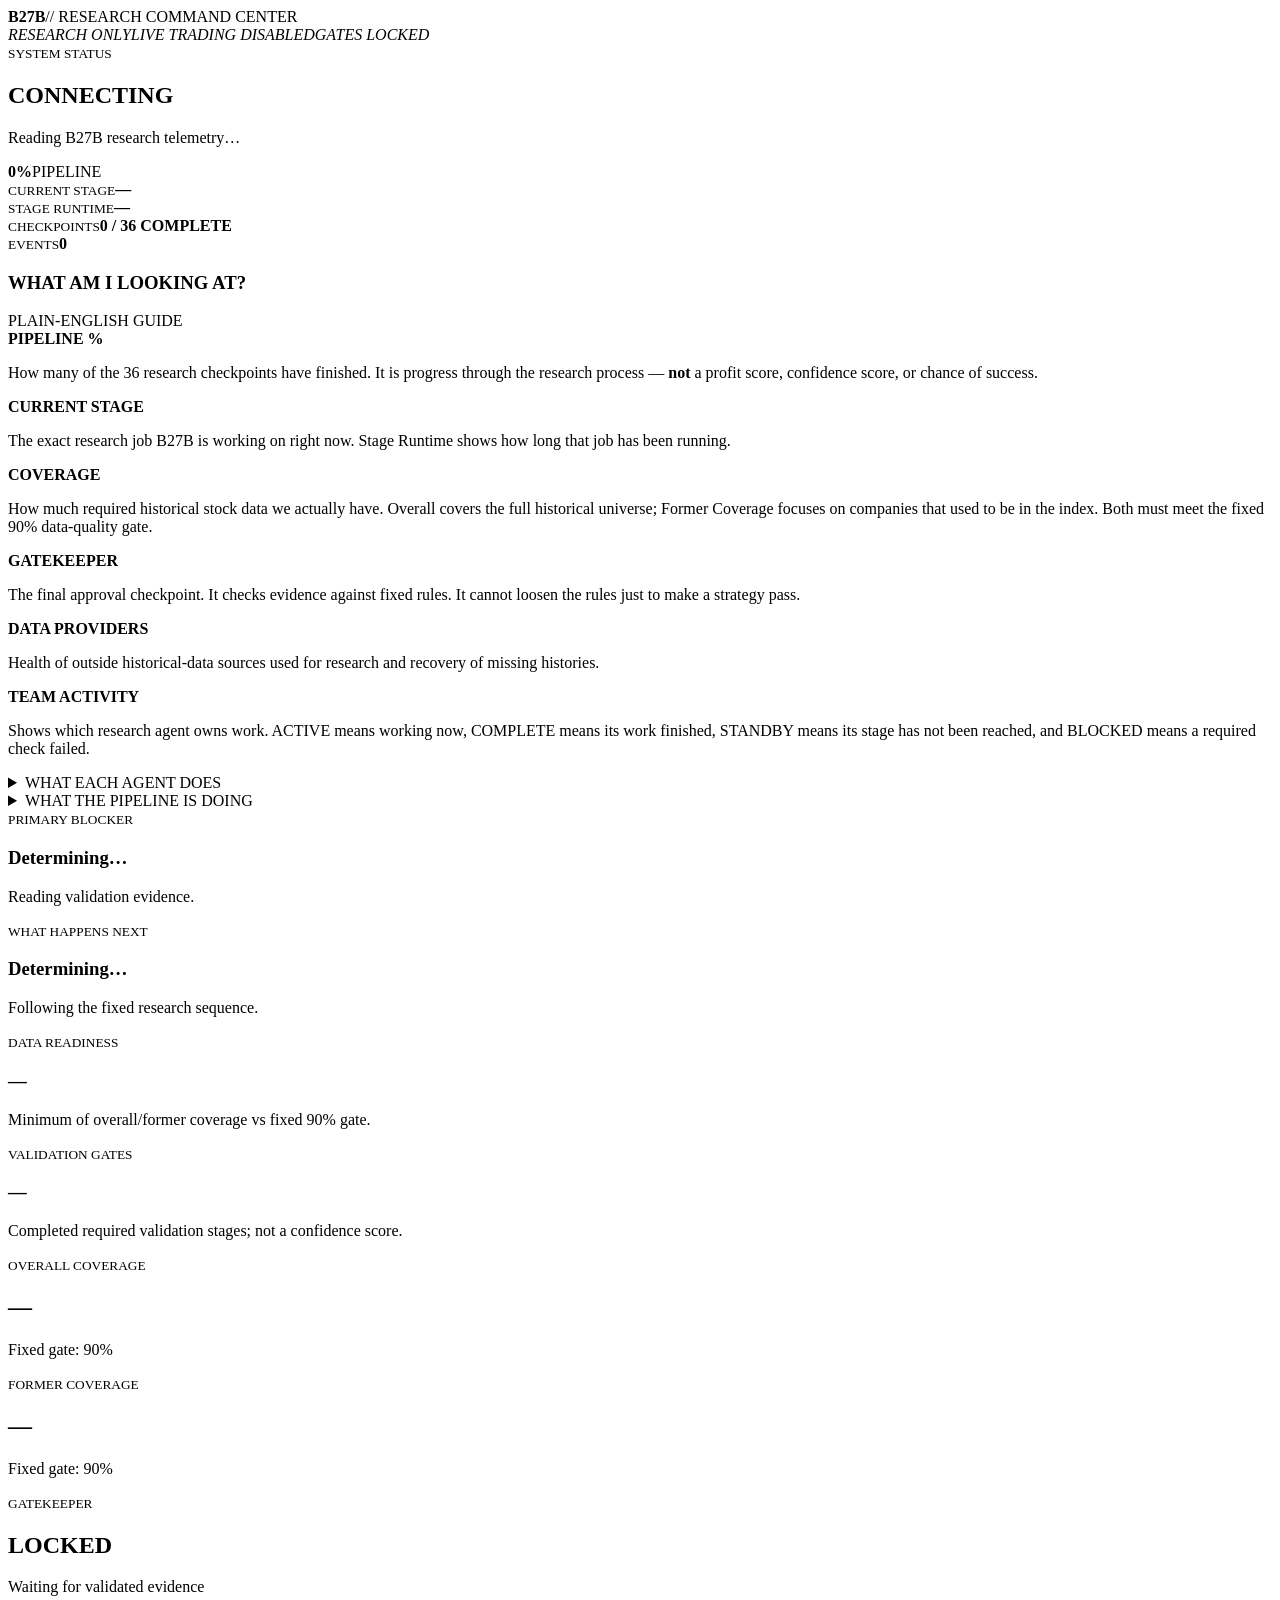
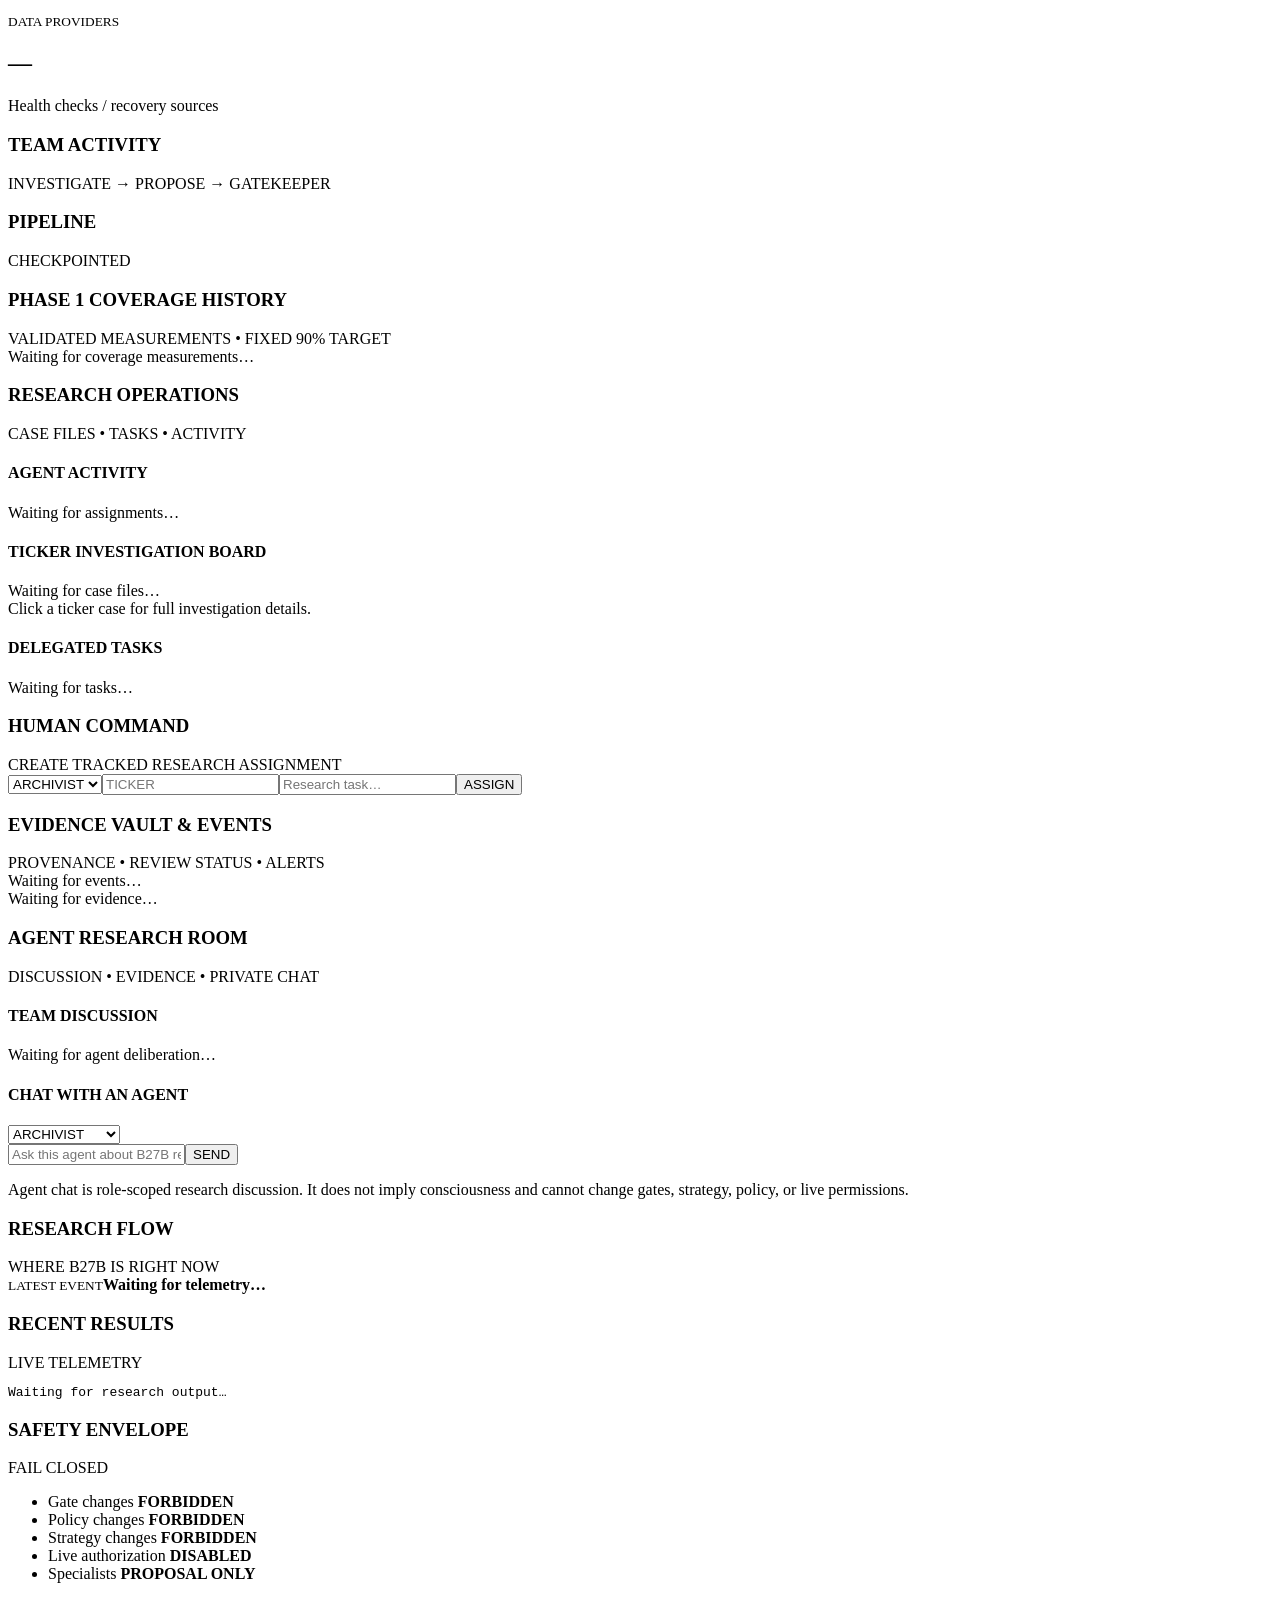
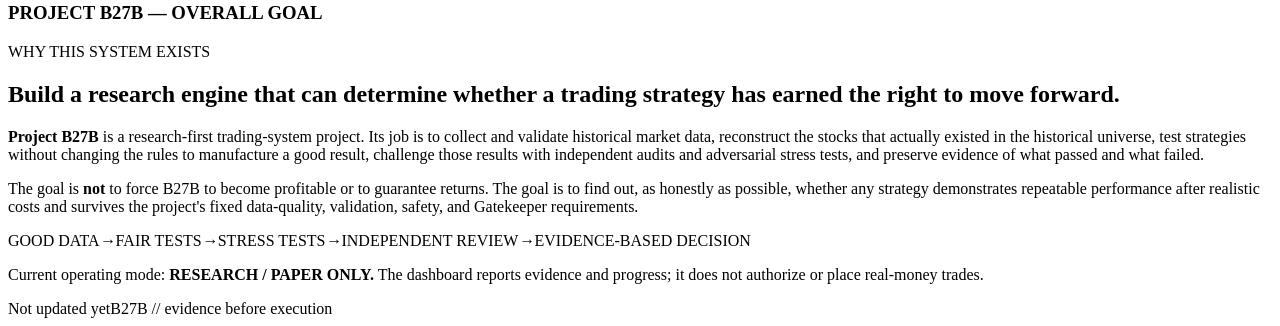
==== commit 85be0526: "dashboard: add Phase-1 coverage history and case detail workspace" ====
--- a/research_dashboard/index.html
+++ b/research_dashboard/index.html
@@ -1,5 +1,5 @@
-<!doctype html><html><head><meta charset="utf-8"><meta name="viewport" content="width=device-width,initial-scale=1"><title>B27B Research Command Center</title><link rel="stylesheet" href="/command-center/style.css"></head><body><header><div><b>B27B</b><span>// RESEARCH COMMAND CENTER</span></div><div class="badges"><i>RESEARCH ONLY</i><i>LIVE TRADING DISABLED</i><i>GATES LOCKED</i></div></header><main><section class="hero"><div><small>SYSTEM STATUS</small><h1 id="system">CONNECTING</h1><p id="sub">Reading B27B research telemetry…</p></div><div class="ring"><strong id="progress">0%</strong><span>PIPELINE</span></div><div class="liveStrip"><div><small>CURRENT STAGE</small><b id="activeStage">—</b></div><div><small>STAGE RUNTIME</small><b id="stageTime">—</b></div><div><small>CHECKPOINTS</small><b id="stageCount">0 / 33 COMPLETE</b></div><div><small>EVENTS</small><b id="eventCount">0</b></div></div><div class="liveTrack"><b id="liveBar"></b></div></section><section class="panel guide"><div class="title"><h3>WHAT AM I LOOKING AT?</h3><span>PLAIN-ENGLISH GUIDE</span></div><div class="guideGrid">
-<div><b>PIPELINE %</b><p>How many of the 33 research checkpoints have finished. It is progress through the research process — <strong>not</strong> a profit score, confidence score, or chance of success.</p></div>
+<!doctype html><html><head><meta charset="utf-8"><meta name="viewport" content="width=device-width,initial-scale=1"><title>B27B Research Command Center</title><link rel="stylesheet" href="/command-center/style.css"></head><body><header><div><b>B27B</b><span>// RESEARCH COMMAND CENTER</span></div><div class="badges"><i>RESEARCH ONLY</i><i>LIVE TRADING DISABLED</i><i>GATES LOCKED</i></div></header><main><section class="hero"><div><small>SYSTEM STATUS</small><h1 id="system">CONNECTING</h1><p id="sub">Reading B27B research telemetry…</p></div><div class="ring"><strong id="progress">0%</strong><span>PIPELINE</span></div><div class="liveStrip"><div><small>CURRENT STAGE</small><b id="activeStage">—</b></div><div><small>STAGE RUNTIME</small><b id="stageTime">—</b></div><div><small>CHECKPOINTS</small><b id="stageCount">0 / 36 COMPLETE</b></div><div><small>EVENTS</small><b id="eventCount">0</b></div></div><div class="liveTrack"><b id="liveBar"></b></div></section><section class="panel guide"><div class="title"><h3>WHAT AM I LOOKING AT?</h3><span>PLAIN-ENGLISH GUIDE</span></div><div class="guideGrid">
+<div><b>PIPELINE %</b><p>How many of the 36 research checkpoints have finished. It is progress through the research process — <strong>not</strong> a profit score, confidence score, or chance of success.</p></div>
 <div><b>CURRENT STAGE</b><p>The exact research job B27B is working on right now. Stage Runtime shows how long that job has been running.</p></div>
 <div><b>COVERAGE</b><p>How much required historical stock data we actually have. Overall covers the full historical universe; Former Coverage focuses on companies that used to be in the index. Both must meet the fixed 90% data-quality gate.</p></div>
 <div><b>GATEKEEPER</b><p>The final approval checkpoint. It checks evidence against fixed rules. It cannot loosen the rules just to make a strategy pass.</p></div>
@@ -18,4 +18,4 @@
 <p><b>ULTRON</b> — adversarially stress-tests results, looking for weaknesses or failure cases rather than trying to make them look good.</p>
 <p><b>EDITH</b> — records completion/evidence from the research pipeline.</p>
 <p><b>GATEKEEPER</b> — evaluates the final evidence against the fixed acceptance rules.</p>
-</div></details><details><summary>WHAT THE PIPELINE IS DOING</summary><p>The pipeline is the ordered checklist B27B follows: security checks → membership/data checks → historical-data collection and repair → ticker/corporate-action investigation → universe audit → independent JARVIS audit → WATCHDOG safety check → VISION experiments → ULTRON stress testing → EDITH evidence record → GATEKEEPER review → optimizer summary. A later stage does not get credit until it is actually reached and completed.</p></details></section><section class="decisionGrid"><article class="panel"><small>PRIMARY BLOCKER</small><h3 id="blocker">Determining…</h3><p id="blockerDetail">Reading validation evidence.</p></article><article class="panel"><small>WHAT HAPPENS NEXT</small><h3 id="nextAction">Determining…</h3><p id="nextDetail">Following the fixed research sequence.</p></article><article class="panel"><small>DATA READINESS</small><h3 id="dataReady">—</h3><p>Minimum of overall/former coverage vs fixed 90% gate.</p></article><article class="panel"><small>VALIDATION GATES</small><h3 id="validationReady">—</h3><p>Completed required validation stages; not a confidence score.</p></article></section><section class="grid metrics"><article><small>OVERALL COVERAGE</small><h2 id="coverage">—</h2><div class="bar"><b id="coverageBar"></b></div><p>Fixed gate: 90%</p></article><article><small>FORMER COVERAGE</small><h2 id="former">—</h2><div class="bar"><b id="formerBar"></b></div><p>Fixed gate: 90%</p></article><article><small>GATEKEEPER</small><h2 id="gate">LOCKED</h2><p id="gateReason">Waiting for validated evidence</p></article><article><small>DATA PROVIDERS</small><h2 id="providers">—</h2><p>Health checks / recovery sources</p></article></section><section class="two"><article class="panel"><div class="title"><h3>TEAM ACTIVITY</h3><span>INVESTIGATE → PROPOSE → GATEKEEPER</span></div><div id="team"></div></article><article class="panel"><div class="title"><h3>PIPELINE</h3><span>CHECKPOINTED</span></div><div id="pipeline"></div></article></section><section class="panel opsBoard"><div class="title"><h3>RESEARCH OPERATIONS</h3><span>CASE FILES • TASKS • ACTIVITY</span></div><div class="opsGrid"><div><h4>AGENT ACTIVITY</h4><div id="agentActivity">Waiting for assignments…</div></div><div><h4>TICKER INVESTIGATION BOARD</h4><div id="caseSummary">Waiting for case files…</div><div id="caseBoard"></div></div><div><h4>DELEGATED TASKS</h4><div id="taskBoard">Waiting for tasks…</div></div></div></section><section class="panel commandLayer"><div class="title"><h3>HUMAN COMMAND</h3><span>CREATE TRACKED RESEARCH ASSIGNMENT</span></div><div class="commandBox"><select id="cmdAgent"><option>ARCHIVIST</option><option>ORACLE</option><option>CIPHER</option><option>PULSE</option></select><input id="cmdSymbol" maxlength="12" placeholder="TICKER"><input id="cmdTask" maxlength="500" placeholder="Research task…"><button id="cmdSend">ASSIGN</button></div><div id="cmdResult"></div></section><section class="panel evidencePanel"><div class="title"><h3>EVIDENCE VAULT & EVENTS</h3><span>PROVENANCE • REVIEW STATUS • ALERTS</span></div><div class="evidenceGrid"><div id="eventBoard">Waiting for events…</div><div id="evidenceBoard">Waiting for evidence…</div></div></section><section class="panel researchRoom"><div class="title"><h3>AGENT RESEARCH ROOM</h3><span>DISCUSSION • EVIDENCE • PRIVATE CHAT</span></div><div class="roomGrid"><div><h4>TEAM DISCUSSION</h4><div id="discussion" class="discussion">Waiting for agent deliberation…</div></div><div><h4>CHAT WITH AN AGENT</h4><select id="chatAgent"><option>ARCHIVIST</option><option>ORACLE</option><option>CIPHER</option><option>PULSE</option><option>JARVIS</option><option>VISION</option><option>ULTRON</option><option>EDITH</option><option>GATEKEEPER</option></select><div id="chatLog" class="chatLog"></div><div class="chatBox"><input id="chatInput" maxlength="2000" placeholder="Ask this agent about B27B research…"><button id="chatSend">SEND</button></div><p class="roomNote">Agent chat is role-scoped research discussion. It does not imply consciousness and cannot change gates, strategy, policy, or live permissions.</p></div></div></section><section class="panel flowPanel"><div class="title"><h3>RESEARCH FLOW</h3><span>WHERE B27B IS RIGHT NOW</span></div><div id="flow"></div></section><section class="eventTicker"><small>LATEST EVENT</small><b id="lastEvent">Waiting for telemetry…</b></section><section class="two"><article class="panel"><div class="title"><h3>RECENT RESULTS</h3><span>LIVE TELEMETRY</span></div><pre id="results">Waiting for research output…</pre></article><article class="panel"><div class="title"><h3>SAFETY ENVELOPE</h3><span>FAIL CLOSED</span></div><ul><li>Gate changes <b>FORBIDDEN</b></li><li>Policy changes <b>FORBIDDEN</b></li><li>Strategy changes <b>FORBIDDEN</b></li><li>Live authorization <b>DISABLED</b></li><li>Specialists <b>PROPOSAL ONLY</b></li></ul></article></section><section class="panel mission"><div class="title"><h3>PROJECT B27B — OVERALL GOAL</h3><span>WHY THIS SYSTEM EXISTS</span></div><h2>Build a research engine that can determine whether a trading strategy has earned the right to move forward.</h2><p><b>Project B27B</b> is a research-first trading-system project. Its job is to collect and validate historical market data, reconstruct the stocks that actually existed in the historical universe, test strategies without changing the rules to manufacture a good result, challenge those results with independent audits and adversarial stress tests, and preserve evidence of what passed and what failed.</p><p>The goal is <b>not</b> to force B27B to become profitable or to guarantee returns. The goal is to find out, as honestly as possible, whether any strategy demonstrates repeatable performance after realistic costs and survives the project's fixed data-quality, validation, safety, and Gatekeeper requirements.</p><div class="missionFlow"><span>GOOD DATA</span><i>→</i><span>FAIR TESTS</span><i>→</i><span>STRESS TESTS</span><i>→</i><span>INDEPENDENT REVIEW</span><i>→</i><span>EVIDENCE-BASED DECISION</span></div><p class="missionNote">Current operating mode: <b>RESEARCH / PAPER ONLY.</b> The dashboard reports evidence and progress; it does not authorize or place real-money trades.</p></section></main><footer><span id="updated">Not updated yet</span><span>B27B // evidence before execution</span></footer><script src="/command-center/app.js"></script></body></html>+</div></details><details><summary>WHAT THE PIPELINE IS DOING</summary><p>The pipeline is the ordered checklist B27B follows: security checks → membership/data checks → historical-data collection and repair → ticker/corporate-action investigation → universe audit → independent JARVIS audit → WATCHDOG safety check → VISION experiments → ULTRON stress testing → EDITH evidence record → GATEKEEPER review → optimizer summary. A later stage does not get credit until it is actually reached and completed.</p></details></section><section class="decisionGrid"><article class="panel"><small>PRIMARY BLOCKER</small><h3 id="blocker">Determining…</h3><p id="blockerDetail">Reading validation evidence.</p></article><article class="panel"><small>WHAT HAPPENS NEXT</small><h3 id="nextAction">Determining…</h3><p id="nextDetail">Following the fixed research sequence.</p></article><article class="panel"><small>DATA READINESS</small><h3 id="dataReady">—</h3><p>Minimum of overall/former coverage vs fixed 90% gate.</p></article><article class="panel"><small>VALIDATION GATES</small><h3 id="validationReady">—</h3><p>Completed required validation stages; not a confidence score.</p></article></section><section class="grid metrics"><article><small>OVERALL COVERAGE</small><h2 id="coverage">—</h2><div class="bar"><b id="coverageBar"></b></div><p>Fixed gate: 90%</p></article><article><small>FORMER COVERAGE</small><h2 id="former">—</h2><div class="bar"><b id="formerBar"></b></div><p>Fixed gate: 90%</p></article><article><small>GATEKEEPER</small><h2 id="gate">LOCKED</h2><p id="gateReason">Waiting for validated evidence</p></article><article><small>DATA PROVIDERS</small><h2 id="providers">—</h2><p>Health checks / recovery sources</p></article></section><section class="two"><article class="panel"><div class="title"><h3>TEAM ACTIVITY</h3><span>INVESTIGATE → PROPOSE → GATEKEEPER</span></div><div id="team"></div></article><article class="panel"><div class="title"><h3>PIPELINE</h3><span>CHECKPOINTED</span></div><div id="pipeline"></div></article></section><section class="panel coverageHistory"><div class="title"><h3>PHASE 1 COVERAGE HISTORY</h3><span>VALIDATED MEASUREMENTS • FIXED 90% TARGET</span></div><div id="coverageTimeline">Waiting for coverage measurements…</div></section><section class="panel opsBoard"><div class="title"><h3>RESEARCH OPERATIONS</h3><span>CASE FILES • TASKS • ACTIVITY</span></div><div class="opsGrid"><div><h4>AGENT ACTIVITY</h4><div id="agentActivity">Waiting for assignments…</div></div><div><h4>TICKER INVESTIGATION BOARD</h4><div id="caseSummary">Waiting for case files…</div><div id="caseBoard"></div><div id="caseDetail" class="caseDetail">Click a ticker case for full investigation details.</div></div><div><h4>DELEGATED TASKS</h4><div id="taskBoard">Waiting for tasks…</div></div></div></section><section class="panel commandLayer"><div class="title"><h3>HUMAN COMMAND</h3><span>CREATE TRACKED RESEARCH ASSIGNMENT</span></div><div class="commandBox"><select id="cmdAgent"><option>ARCHIVIST</option><option>ORACLE</option><option>CIPHER</option><option>PULSE</option></select><input id="cmdSymbol" maxlength="12" placeholder="TICKER"><input id="cmdTask" maxlength="500" placeholder="Research task…"><button id="cmdSend">ASSIGN</button></div><div id="cmdResult"></div></section><section class="panel evidencePanel"><div class="title"><h3>EVIDENCE VAULT & EVENTS</h3><span>PROVENANCE • REVIEW STATUS • ALERTS</span></div><div class="evidenceGrid"><div id="eventBoard">Waiting for events…</div><div id="evidenceBoard">Waiting for evidence…</div></div></section><section class="panel researchRoom"><div class="title"><h3>AGENT RESEARCH ROOM</h3><span>DISCUSSION • EVIDENCE • PRIVATE CHAT</span></div><div class="roomGrid"><div><h4>TEAM DISCUSSION</h4><div id="discussion" class="discussion">Waiting for agent deliberation…</div></div><div><h4>CHAT WITH AN AGENT</h4><select id="chatAgent"><option>ARCHIVIST</option><option>ORACLE</option><option>CIPHER</option><option>PULSE</option><option>JARVIS</option><option>VISION</option><option>ULTRON</option><option>EDITH</option><option>GATEKEEPER</option></select><div id="chatLog" class="chatLog"></div><div class="chatBox"><input id="chatInput" maxlength="2000" placeholder="Ask this agent about B27B research…"><button id="chatSend">SEND</button></div><p class="roomNote">Agent chat is role-scoped research discussion. It does not imply consciousness and cannot change gates, strategy, policy, or live permissions.</p></div></div></section><section class="panel flowPanel"><div class="title"><h3>RESEARCH FLOW</h3><span>WHERE B27B IS RIGHT NOW</span></div><div id="flow"></div></section><section class="eventTicker"><small>LATEST EVENT</small><b id="lastEvent">Waiting for telemetry…</b></section><section class="two"><article class="panel"><div class="title"><h3>RECENT RESULTS</h3><span>LIVE TELEMETRY</span></div><pre id="results">Waiting for research output…</pre></article><article class="panel"><div class="title"><h3>SAFETY ENVELOPE</h3><span>FAIL CLOSED</span></div><ul><li>Gate changes <b>FORBIDDEN</b></li><li>Policy changes <b>FORBIDDEN</b></li><li>Strategy changes <b>FORBIDDEN</b></li><li>Live authorization <b>DISABLED</b></li><li>Specialists <b>PROPOSAL ONLY</b></li></ul></article></section><section class="panel mission"><div class="title"><h3>PROJECT B27B — OVERALL GOAL</h3><span>WHY THIS SYSTEM EXISTS</span></div><h2>Build a research engine that can determine whether a trading strategy has earned the right to move forward.</h2><p><b>Project B27B</b> is a research-first trading-system project. Its job is to collect and validate historical market data, reconstruct the stocks that actually existed in the historical universe, test strategies without changing the rules to manufacture a good result, challenge those results with independent audits and adversarial stress tests, and preserve evidence of what passed and what failed.</p><p>The goal is <b>not</b> to force B27B to become profitable or to guarantee returns. The goal is to find out, as honestly as possible, whether any strategy demonstrates repeatable performance after realistic costs and survives the project's fixed data-quality, validation, safety, and Gatekeeper requirements.</p><div class="missionFlow"><span>GOOD DATA</span><i>→</i><span>FAIR TESTS</span><i>→</i><span>STRESS TESTS</span><i>→</i><span>INDEPENDENT REVIEW</span><i>→</i><span>EVIDENCE-BASED DECISION</span></div><p class="missionNote">Current operating mode: <b>RESEARCH / PAPER ONLY.</b> The dashboard reports evidence and progress; it does not authorize or place real-money trades.</p></section></main><footer><span id="updated">Not updated yet</span><span>B27B // evidence before execution</span></footer><script src="/command-center/app.js"></script></body></html>
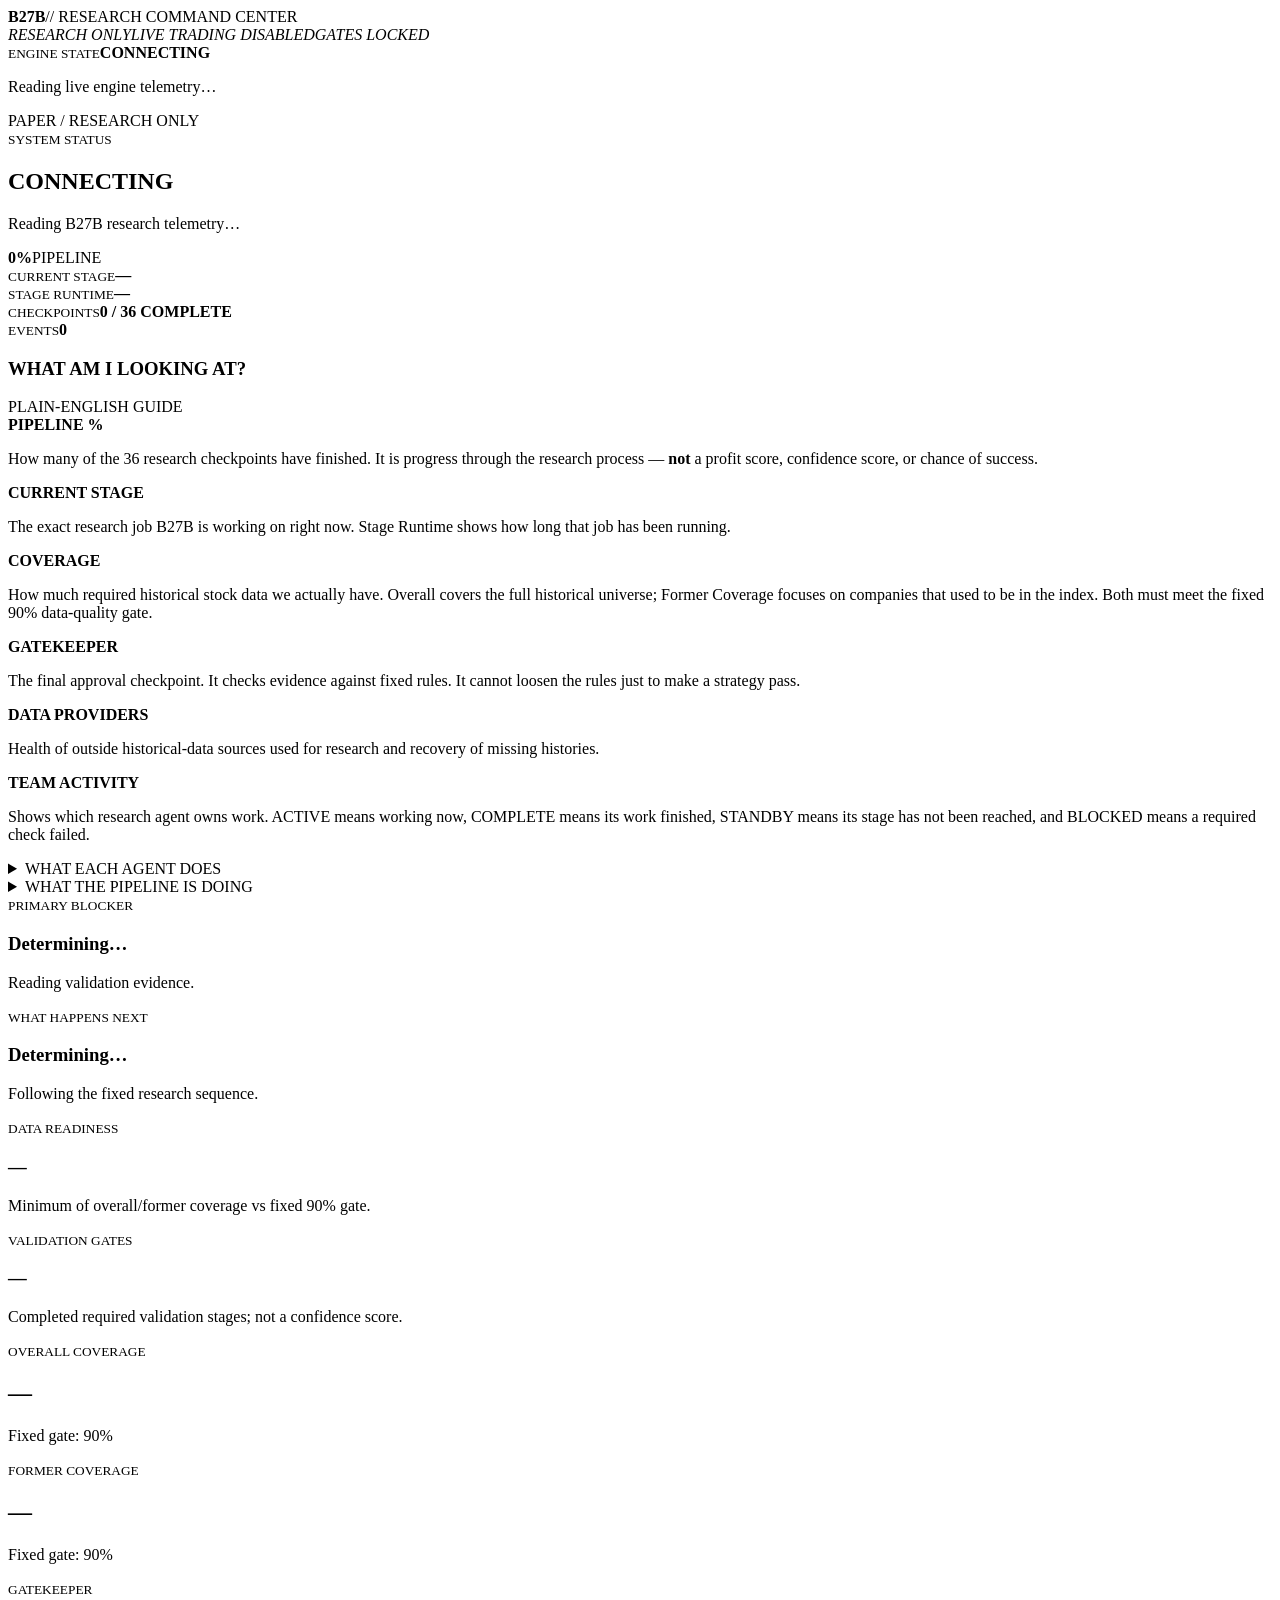
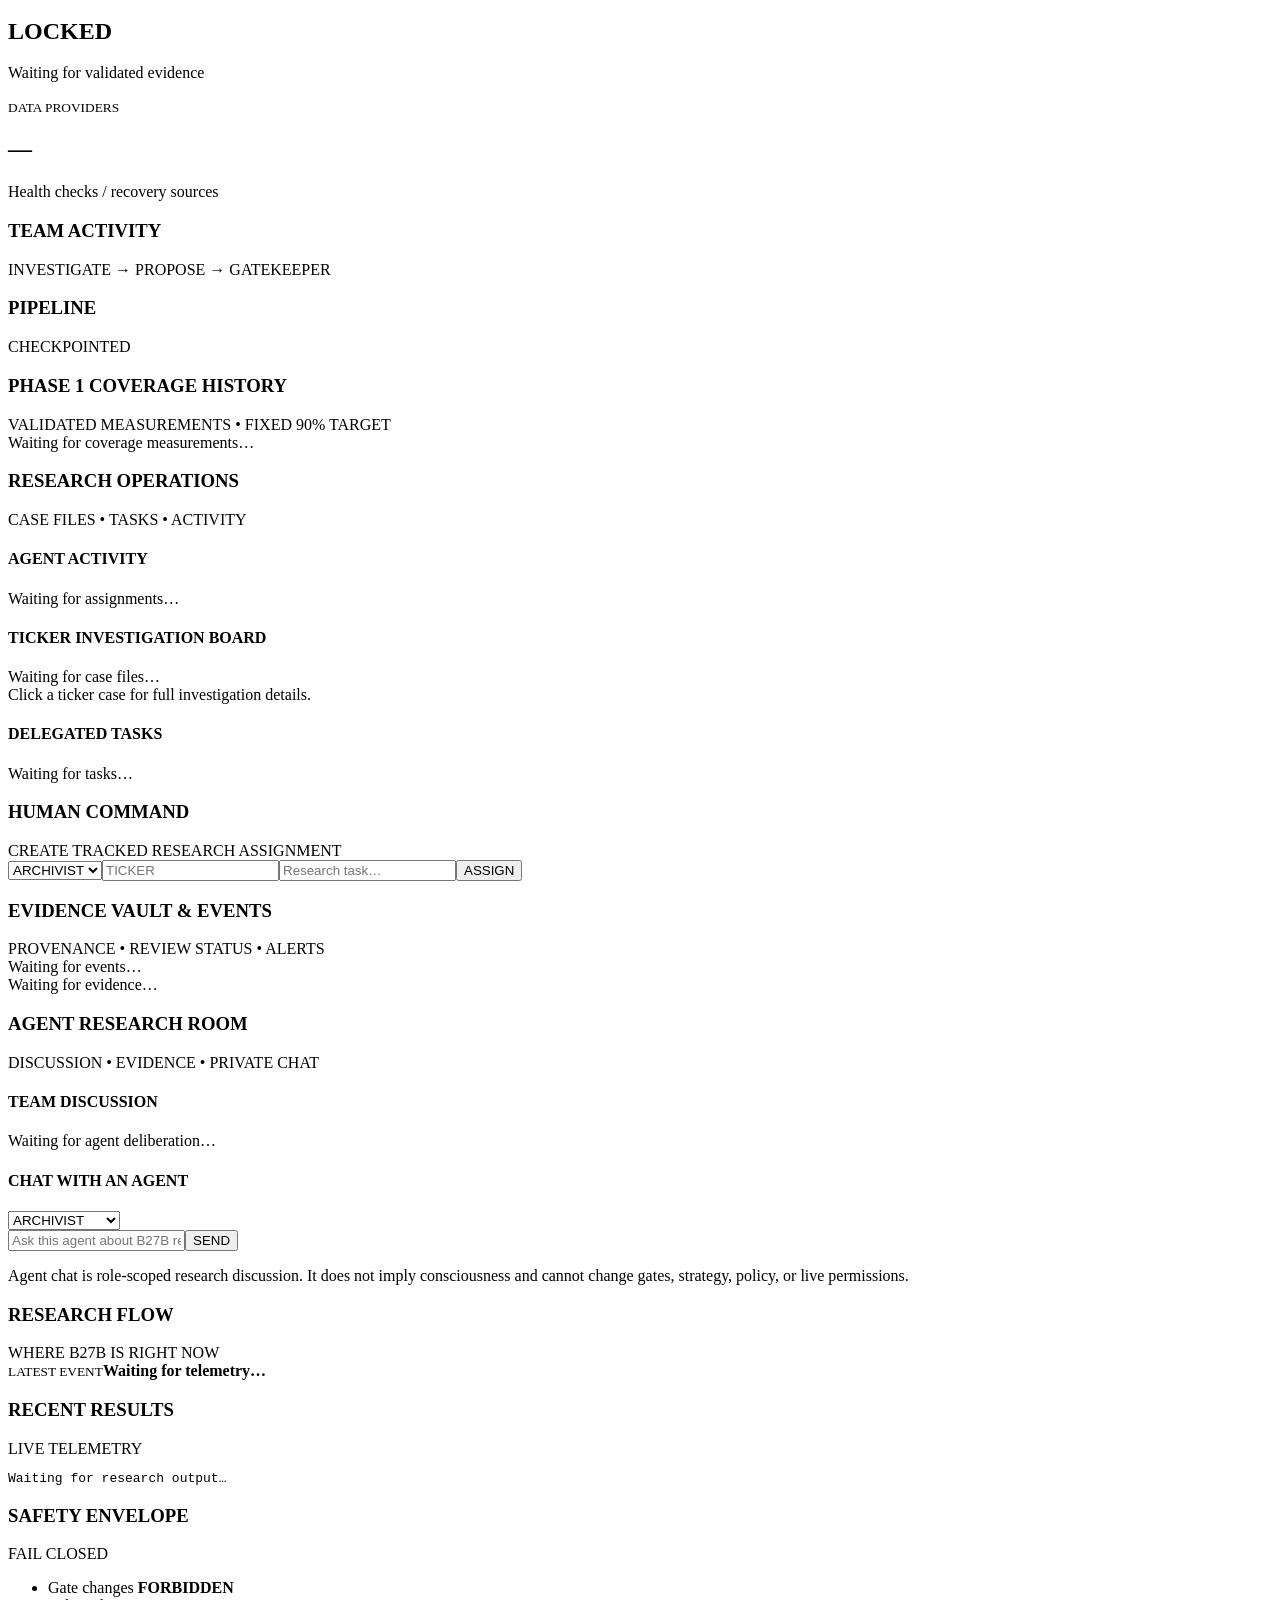
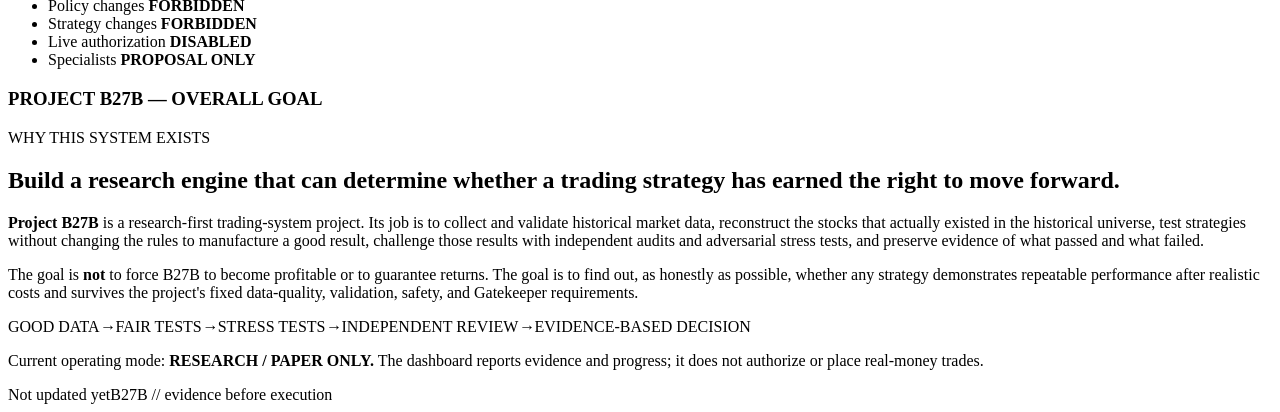
==== commit 7af32886: "dashboard: add top engine state bar" ====
--- a/research_dashboard/index.html
+++ b/research_dashboard/index.html
@@ -1,4 +1,4 @@
-<!doctype html><html><head><meta charset="utf-8"><meta name="viewport" content="width=device-width,initial-scale=1"><title>B27B Research Command Center</title><link rel="stylesheet" href="/command-center/style.css"></head><body><header><div><b>B27B</b><span>// RESEARCH COMMAND CENTER</span></div><div class="badges"><i>RESEARCH ONLY</i><i>LIVE TRADING DISABLED</i><i>GATES LOCKED</i></div></header><main><section class="hero"><div><small>SYSTEM STATUS</small><h1 id="system">CONNECTING</h1><p id="sub">Reading B27B research telemetry…</p></div><div class="ring"><strong id="progress">0%</strong><span>PIPELINE</span></div><div class="liveStrip"><div><small>CURRENT STAGE</small><b id="activeStage">—</b></div><div><small>STAGE RUNTIME</small><b id="stageTime">—</b></div><div><small>CHECKPOINTS</small><b id="stageCount">0 / 36 COMPLETE</b></div><div><small>EVENTS</small><b id="eventCount">0</b></div></div><div class="liveTrack"><b id="liveBar"></b></div></section><section class="panel guide"><div class="title"><h3>WHAT AM I LOOKING AT?</h3><span>PLAIN-ENGLISH GUIDE</span></div><div class="guideGrid">
+<!doctype html><html><head><meta charset="utf-8"><meta name="viewport" content="width=device-width,initial-scale=1"><title>B27B Research Command Center</title><link rel="stylesheet" href="/command-center/style.css"></head><body><header><div><b>B27B</b><span>// RESEARCH COMMAND CENTER</span></div><div class="badges"><i>RESEARCH ONLY</i><i>LIVE TRADING DISABLED</i><i>GATES LOCKED</i></div></header><main><section class="engineStatusBar" id="engineStatusBar"><span class="engineDot"></span><div><small>ENGINE STATE</small><b id="engineState">CONNECTING</b></div><p id="engineStateDetail">Reading live engine telemetry…</p><span class="engineMode">PAPER / RESEARCH ONLY</span></section><section class="hero"><div><small>SYSTEM STATUS</small><h1 id="system">CONNECTING</h1><p id="sub">Reading B27B research telemetry…</p></div><div class="ring"><strong id="progress">0%</strong><span>PIPELINE</span></div><div class="liveStrip"><div><small>CURRENT STAGE</small><b id="activeStage">—</b></div><div><small>STAGE RUNTIME</small><b id="stageTime">—</b></div><div><small>CHECKPOINTS</small><b id="stageCount">0 / 36 COMPLETE</b></div><div><small>EVENTS</small><b id="eventCount">0</b></div></div><div class="liveTrack"><b id="liveBar"></b></div></section><section class="panel guide"><div class="title"><h3>WHAT AM I LOOKING AT?</h3><span>PLAIN-ENGLISH GUIDE</span></div><div class="guideGrid">
 <div><b>PIPELINE %</b><p>How many of the 36 research checkpoints have finished. It is progress through the research process — <strong>not</strong> a profit score, confidence score, or chance of success.</p></div>
 <div><b>CURRENT STAGE</b><p>The exact research job B27B is working on right now. Stage Runtime shows how long that job has been running.</p></div>
 <div><b>COVERAGE</b><p>How much required historical stock data we actually have. Overall covers the full historical universe; Former Coverage focuses on companies that used to be in the index. Both must meet the fixed 90% data-quality gate.</p></div>
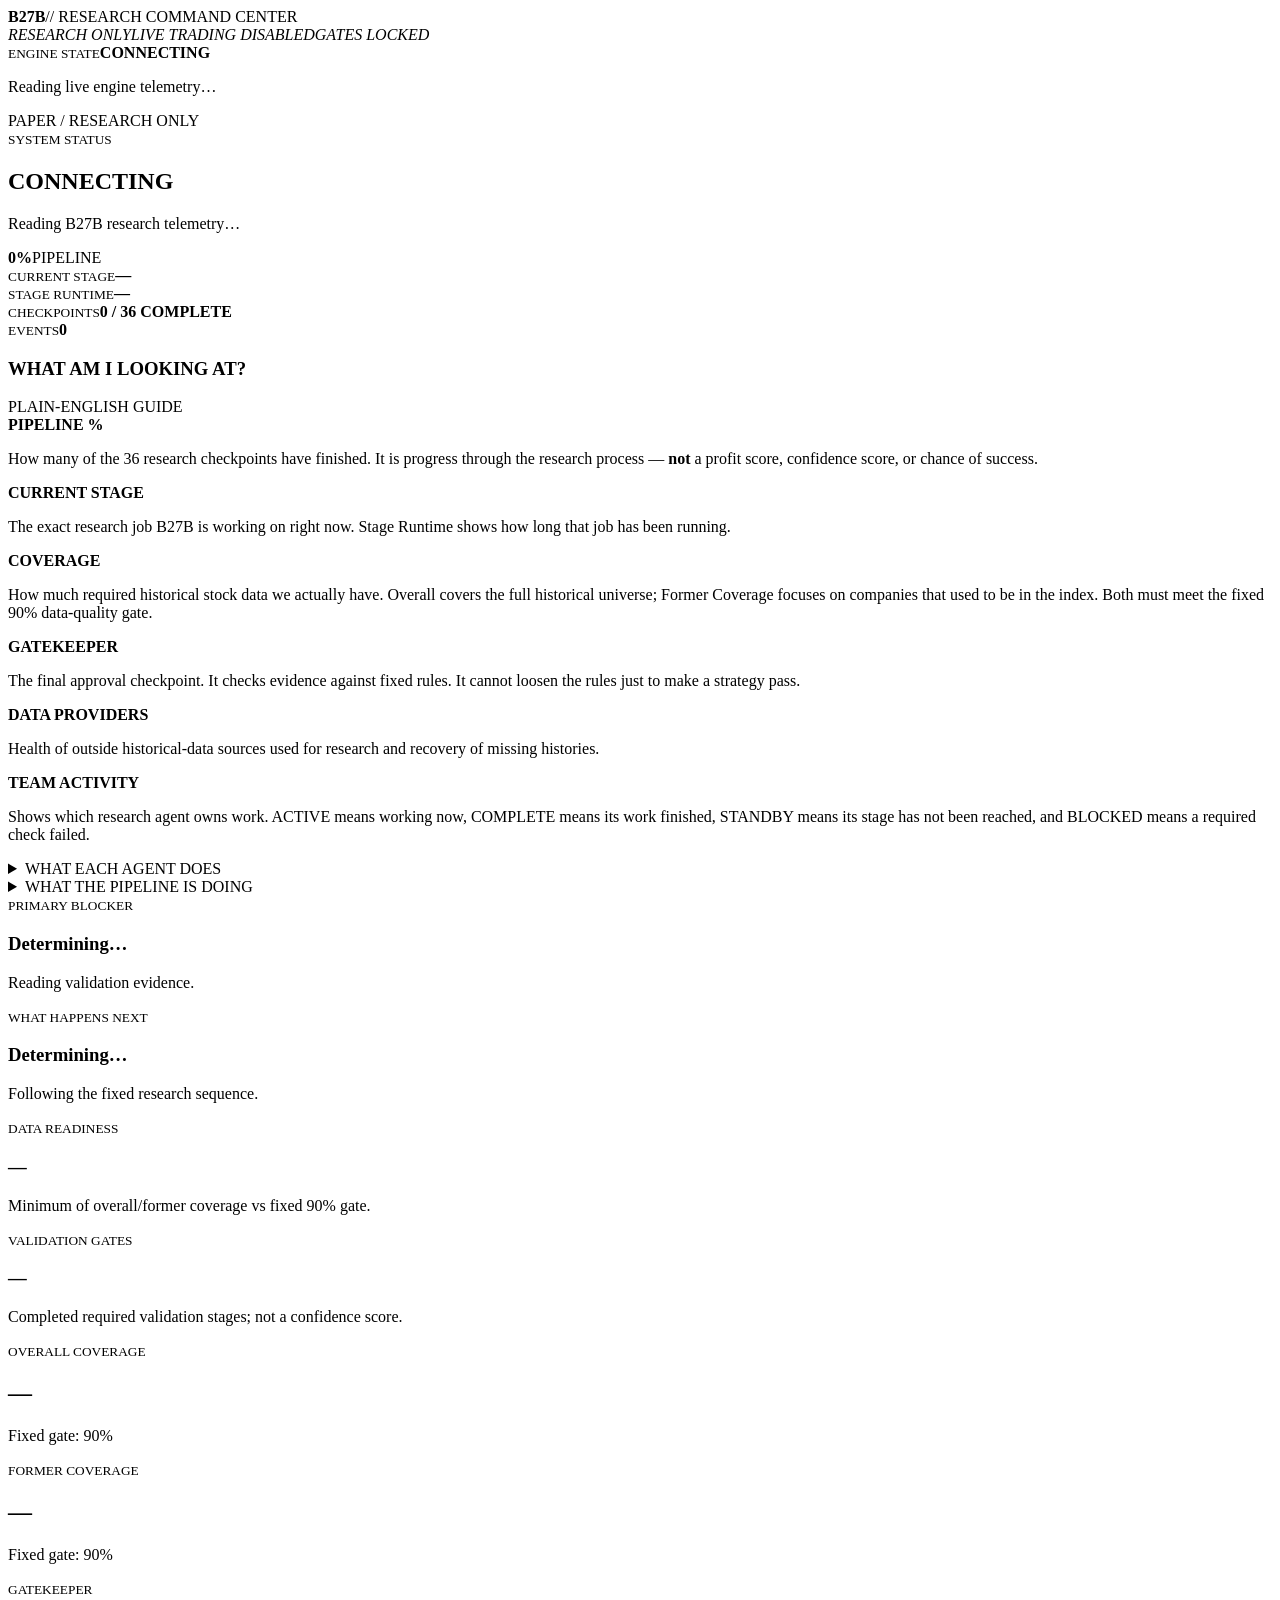
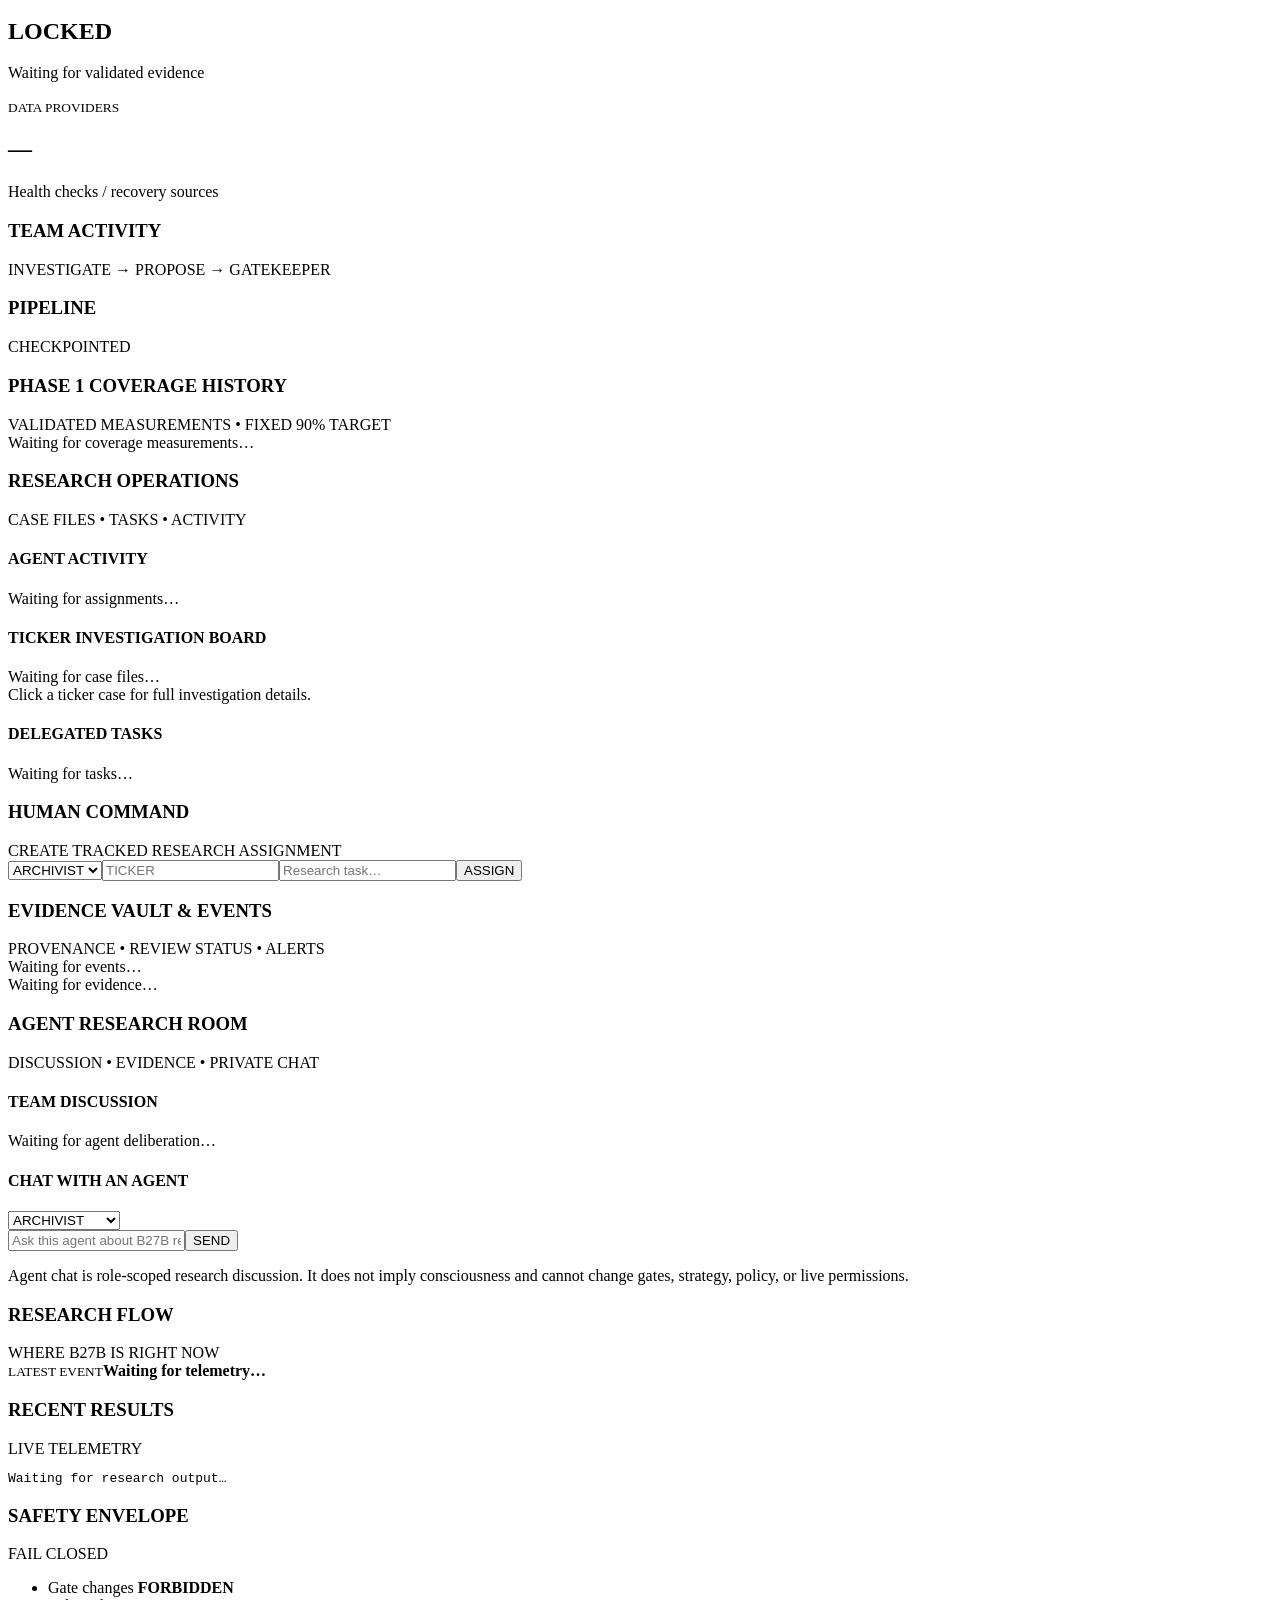
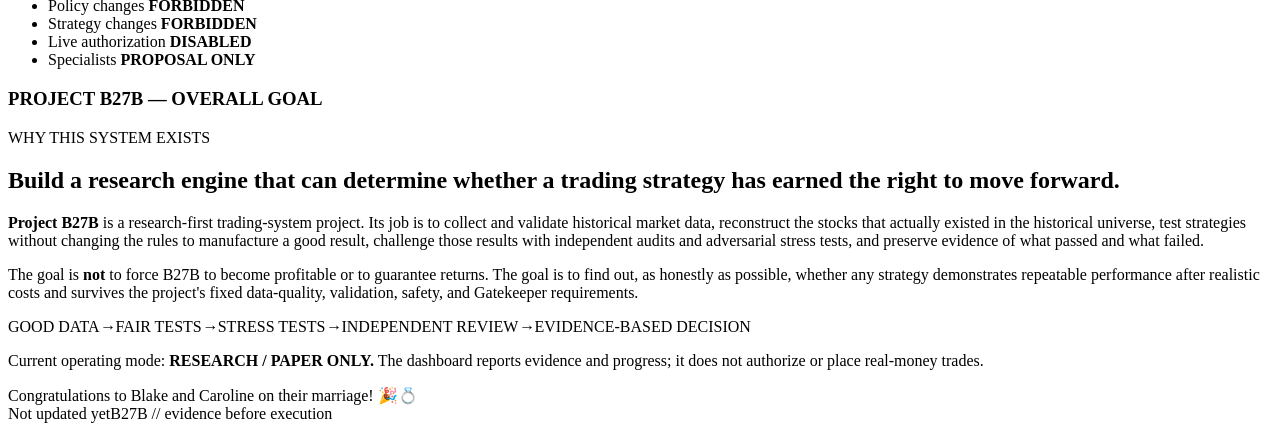
==== commit af3612f5: "Add wedding congratulations to B27B command center" ====
--- a/research_dashboard/index.html
+++ b/research_dashboard/index.html
@@ -18,4 +18,4 @@
 <p><b>ULTRON</b> — adversarially stress-tests results, looking for weaknesses or failure cases rather than trying to make them look good.</p>
 <p><b>EDITH</b> — records completion/evidence from the research pipeline.</p>
 <p><b>GATEKEEPER</b> — evaluates the final evidence against the fixed acceptance rules.</p>
-</div></details><details><summary>WHAT THE PIPELINE IS DOING</summary><p>The pipeline is the ordered checklist B27B follows: security checks → membership/data checks → historical-data collection and repair → ticker/corporate-action investigation → universe audit → independent JARVIS audit → WATCHDOG safety check → VISION experiments → ULTRON stress testing → EDITH evidence record → GATEKEEPER review → optimizer summary. A later stage does not get credit until it is actually reached and completed.</p></details></section><section class="decisionGrid"><article class="panel"><small>PRIMARY BLOCKER</small><h3 id="blocker">Determining…</h3><p id="blockerDetail">Reading validation evidence.</p></article><article class="panel"><small>WHAT HAPPENS NEXT</small><h3 id="nextAction">Determining…</h3><p id="nextDetail">Following the fixed research sequence.</p></article><article class="panel"><small>DATA READINESS</small><h3 id="dataReady">—</h3><p>Minimum of overall/former coverage vs fixed 90% gate.</p></article><article class="panel"><small>VALIDATION GATES</small><h3 id="validationReady">—</h3><p>Completed required validation stages; not a confidence score.</p></article></section><section class="grid metrics"><article><small>OVERALL COVERAGE</small><h2 id="coverage">—</h2><div class="bar"><b id="coverageBar"></b></div><p>Fixed gate: 90%</p></article><article><small>FORMER COVERAGE</small><h2 id="former">—</h2><div class="bar"><b id="formerBar"></b></div><p>Fixed gate: 90%</p></article><article><small>GATEKEEPER</small><h2 id="gate">LOCKED</h2><p id="gateReason">Waiting for validated evidence</p></article><article><small>DATA PROVIDERS</small><h2 id="providers">—</h2><p>Health checks / recovery sources</p></article></section><section class="two"><article class="panel"><div class="title"><h3>TEAM ACTIVITY</h3><span>INVESTIGATE → PROPOSE → GATEKEEPER</span></div><div id="team"></div></article><article class="panel"><div class="title"><h3>PIPELINE</h3><span>CHECKPOINTED</span></div><div id="pipeline"></div></article></section><section class="panel coverageHistory"><div class="title"><h3>PHASE 1 COVERAGE HISTORY</h3><span>VALIDATED MEASUREMENTS • FIXED 90% TARGET</span></div><div id="coverageTimeline">Waiting for coverage measurements…</div></section><section class="panel opsBoard"><div class="title"><h3>RESEARCH OPERATIONS</h3><span>CASE FILES • TASKS • ACTIVITY</span></div><div class="opsGrid"><div><h4>AGENT ACTIVITY</h4><div id="agentActivity">Waiting for assignments…</div></div><div><h4>TICKER INVESTIGATION BOARD</h4><div id="caseSummary">Waiting for case files…</div><div id="caseBoard"></div><div id="caseDetail" class="caseDetail">Click a ticker case for full investigation details.</div></div><div><h4>DELEGATED TASKS</h4><div id="taskBoard">Waiting for tasks…</div></div></div></section><section class="panel commandLayer"><div class="title"><h3>HUMAN COMMAND</h3><span>CREATE TRACKED RESEARCH ASSIGNMENT</span></div><div class="commandBox"><select id="cmdAgent"><option>ARCHIVIST</option><option>ORACLE</option><option>CIPHER</option><option>PULSE</option></select><input id="cmdSymbol" maxlength="12" placeholder="TICKER"><input id="cmdTask" maxlength="500" placeholder="Research task…"><button id="cmdSend">ASSIGN</button></div><div id="cmdResult"></div></section><section class="panel evidencePanel"><div class="title"><h3>EVIDENCE VAULT & EVENTS</h3><span>PROVENANCE • REVIEW STATUS • ALERTS</span></div><div class="evidenceGrid"><div id="eventBoard">Waiting for events…</div><div id="evidenceBoard">Waiting for evidence…</div></div></section><section class="panel researchRoom"><div class="title"><h3>AGENT RESEARCH ROOM</h3><span>DISCUSSION • EVIDENCE • PRIVATE CHAT</span></div><div class="roomGrid"><div><h4>TEAM DISCUSSION</h4><div id="discussion" class="discussion">Waiting for agent deliberation…</div></div><div><h4>CHAT WITH AN AGENT</h4><select id="chatAgent"><option>ARCHIVIST</option><option>ORACLE</option><option>CIPHER</option><option>PULSE</option><option>JARVIS</option><option>VISION</option><option>ULTRON</option><option>EDITH</option><option>GATEKEEPER</option></select><div id="chatLog" class="chatLog"></div><div class="chatBox"><input id="chatInput" maxlength="2000" placeholder="Ask this agent about B27B research…"><button id="chatSend">SEND</button></div><p class="roomNote">Agent chat is role-scoped research discussion. It does not imply consciousness and cannot change gates, strategy, policy, or live permissions.</p></div></div></section><section class="panel flowPanel"><div class="title"><h3>RESEARCH FLOW</h3><span>WHERE B27B IS RIGHT NOW</span></div><div id="flow"></div></section><section class="eventTicker"><small>LATEST EVENT</small><b id="lastEvent">Waiting for telemetry…</b></section><section class="two"><article class="panel"><div class="title"><h3>RECENT RESULTS</h3><span>LIVE TELEMETRY</span></div><pre id="results">Waiting for research output…</pre></article><article class="panel"><div class="title"><h3>SAFETY ENVELOPE</h3><span>FAIL CLOSED</span></div><ul><li>Gate changes <b>FORBIDDEN</b></li><li>Policy changes <b>FORBIDDEN</b></li><li>Strategy changes <b>FORBIDDEN</b></li><li>Live authorization <b>DISABLED</b></li><li>Specialists <b>PROPOSAL ONLY</b></li></ul></article></section><section class="panel mission"><div class="title"><h3>PROJECT B27B — OVERALL GOAL</h3><span>WHY THIS SYSTEM EXISTS</span></div><h2>Build a research engine that can determine whether a trading strategy has earned the right to move forward.</h2><p><b>Project B27B</b> is a research-first trading-system project. Its job is to collect and validate historical market data, reconstruct the stocks that actually existed in the historical universe, test strategies without changing the rules to manufacture a good result, challenge those results with independent audits and adversarial stress tests, and preserve evidence of what passed and what failed.</p><p>The goal is <b>not</b> to force B27B to become profitable or to guarantee returns. The goal is to find out, as honestly as possible, whether any strategy demonstrates repeatable performance after realistic costs and survives the project's fixed data-quality, validation, safety, and Gatekeeper requirements.</p><div class="missionFlow"><span>GOOD DATA</span><i>→</i><span>FAIR TESTS</span><i>→</i><span>STRESS TESTS</span><i>→</i><span>INDEPENDENT REVIEW</span><i>→</i><span>EVIDENCE-BASED DECISION</span></div><p class="missionNote">Current operating mode: <b>RESEARCH / PAPER ONLY.</b> The dashboard reports evidence and progress; it does not authorize or place real-money trades.</p></section></main><footer><span id="updated">Not updated yet</span><span>B27B // evidence before execution</span></footer><script src="/command-center/app.js"></script></body></html>+</div></details><details><summary>WHAT THE PIPELINE IS DOING</summary><p>The pipeline is the ordered checklist B27B follows: security checks → membership/data checks → historical-data collection and repair → ticker/corporate-action investigation → universe audit → independent JARVIS audit → WATCHDOG safety check → VISION experiments → ULTRON stress testing → EDITH evidence record → GATEKEEPER review → optimizer summary. A later stage does not get credit until it is actually reached and completed.</p></details></section><section class="decisionGrid"><article class="panel"><small>PRIMARY BLOCKER</small><h3 id="blocker">Determining…</h3><p id="blockerDetail">Reading validation evidence.</p></article><article class="panel"><small>WHAT HAPPENS NEXT</small><h3 id="nextAction">Determining…</h3><p id="nextDetail">Following the fixed research sequence.</p></article><article class="panel"><small>DATA READINESS</small><h3 id="dataReady">—</h3><p>Minimum of overall/former coverage vs fixed 90% gate.</p></article><article class="panel"><small>VALIDATION GATES</small><h3 id="validationReady">—</h3><p>Completed required validation stages; not a confidence score.</p></article></section><section class="grid metrics"><article><small>OVERALL COVERAGE</small><h2 id="coverage">—</h2><div class="bar"><b id="coverageBar"></b></div><p>Fixed gate: 90%</p></article><article><small>FORMER COVERAGE</small><h2 id="former">—</h2><div class="bar"><b id="formerBar"></b></div><p>Fixed gate: 90%</p></article><article><small>GATEKEEPER</small><h2 id="gate">LOCKED</h2><p id="gateReason">Waiting for validated evidence</p></article><article><small>DATA PROVIDERS</small><h2 id="providers">—</h2><p>Health checks / recovery sources</p></article></section><section class="two"><article class="panel"><div class="title"><h3>TEAM ACTIVITY</h3><span>INVESTIGATE → PROPOSE → GATEKEEPER</span></div><div id="team"></div></article><article class="panel"><div class="title"><h3>PIPELINE</h3><span>CHECKPOINTED</span></div><div id="pipeline"></div></article></section><section class="panel coverageHistory"><div class="title"><h3>PHASE 1 COVERAGE HISTORY</h3><span>VALIDATED MEASUREMENTS • FIXED 90% TARGET</span></div><div id="coverageTimeline">Waiting for coverage measurements…</div></section><section class="panel opsBoard"><div class="title"><h3>RESEARCH OPERATIONS</h3><span>CASE FILES • TASKS • ACTIVITY</span></div><div class="opsGrid"><div><h4>AGENT ACTIVITY</h4><div id="agentActivity">Waiting for assignments…</div></div><div><h4>TICKER INVESTIGATION BOARD</h4><div id="caseSummary">Waiting for case files…</div><div id="caseBoard"></div><div id="caseDetail" class="caseDetail">Click a ticker case for full investigation details.</div></div><div><h4>DELEGATED TASKS</h4><div id="taskBoard">Waiting for tasks…</div></div></div></section><section class="panel commandLayer"><div class="title"><h3>HUMAN COMMAND</h3><span>CREATE TRACKED RESEARCH ASSIGNMENT</span></div><div class="commandBox"><select id="cmdAgent"><option>ARCHIVIST</option><option>ORACLE</option><option>CIPHER</option><option>PULSE</option></select><input id="cmdSymbol" maxlength="12" placeholder="TICKER"><input id="cmdTask" maxlength="500" placeholder="Research task…"><button id="cmdSend">ASSIGN</button></div><div id="cmdResult"></div></section><section class="panel evidencePanel"><div class="title"><h3>EVIDENCE VAULT & EVENTS</h3><span>PROVENANCE • REVIEW STATUS • ALERTS</span></div><div class="evidenceGrid"><div id="eventBoard">Waiting for events…</div><div id="evidenceBoard">Waiting for evidence…</div></div></section><section class="panel researchRoom"><div class="title"><h3>AGENT RESEARCH ROOM</h3><span>DISCUSSION • EVIDENCE • PRIVATE CHAT</span></div><div class="roomGrid"><div><h4>TEAM DISCUSSION</h4><div id="discussion" class="discussion">Waiting for agent deliberation…</div></div><div><h4>CHAT WITH AN AGENT</h4><select id="chatAgent"><option>ARCHIVIST</option><option>ORACLE</option><option>CIPHER</option><option>PULSE</option><option>JARVIS</option><option>VISION</option><option>ULTRON</option><option>EDITH</option><option>GATEKEEPER</option></select><div id="chatLog" class="chatLog"></div><div class="chatBox"><input id="chatInput" maxlength="2000" placeholder="Ask this agent about B27B research…"><button id="chatSend">SEND</button></div><p class="roomNote">Agent chat is role-scoped research discussion. It does not imply consciousness and cannot change gates, strategy, policy, or live permissions.</p></div></div></section><section class="panel flowPanel"><div class="title"><h3>RESEARCH FLOW</h3><span>WHERE B27B IS RIGHT NOW</span></div><div id="flow"></div></section><section class="eventTicker"><small>LATEST EVENT</small><b id="lastEvent">Waiting for telemetry…</b></section><section class="two"><article class="panel"><div class="title"><h3>RECENT RESULTS</h3><span>LIVE TELEMETRY</span></div><pre id="results">Waiting for research output…</pre></article><article class="panel"><div class="title"><h3>SAFETY ENVELOPE</h3><span>FAIL CLOSED</span></div><ul><li>Gate changes <b>FORBIDDEN</b></li><li>Policy changes <b>FORBIDDEN</b></li><li>Strategy changes <b>FORBIDDEN</b></li><li>Live authorization <b>DISABLED</b></li><li>Specialists <b>PROPOSAL ONLY</b></li></ul></article></section><section class="panel mission"><div class="title"><h3>PROJECT B27B — OVERALL GOAL</h3><span>WHY THIS SYSTEM EXISTS</span></div><h2>Build a research engine that can determine whether a trading strategy has earned the right to move forward.</h2><p><b>Project B27B</b> is a research-first trading-system project. Its job is to collect and validate historical market data, reconstruct the stocks that actually existed in the historical universe, test strategies without changing the rules to manufacture a good result, challenge those results with independent audits and adversarial stress tests, and preserve evidence of what passed and what failed.</p><p>The goal is <b>not</b> to force B27B to become profitable or to guarantee returns. The goal is to find out, as honestly as possible, whether any strategy demonstrates repeatable performance after realistic costs and survives the project's fixed data-quality, validation, safety, and Gatekeeper requirements.</p><div class="missionFlow"><span>GOOD DATA</span><i>→</i><span>FAIR TESTS</span><i>→</i><span>STRESS TESTS</span><i>→</i><span>INDEPENDENT REVIEW</span><i>→</i><span>EVIDENCE-BASED DECISION</span></div><p class="missionNote">Current operating mode: <b>RESEARCH / PAPER ONLY.</b> The dashboard reports evidence and progress; it does not authorize or place real-money trades.</p></section><div class="weddingBanner">Congratulations to Blake and Caroline on their marriage! 🎉💍</div></main><footer><span id="updated">Not updated yet</span><span>B27B // evidence before execution</span></footer><script src="/command-center/app.js"></script></body></html>
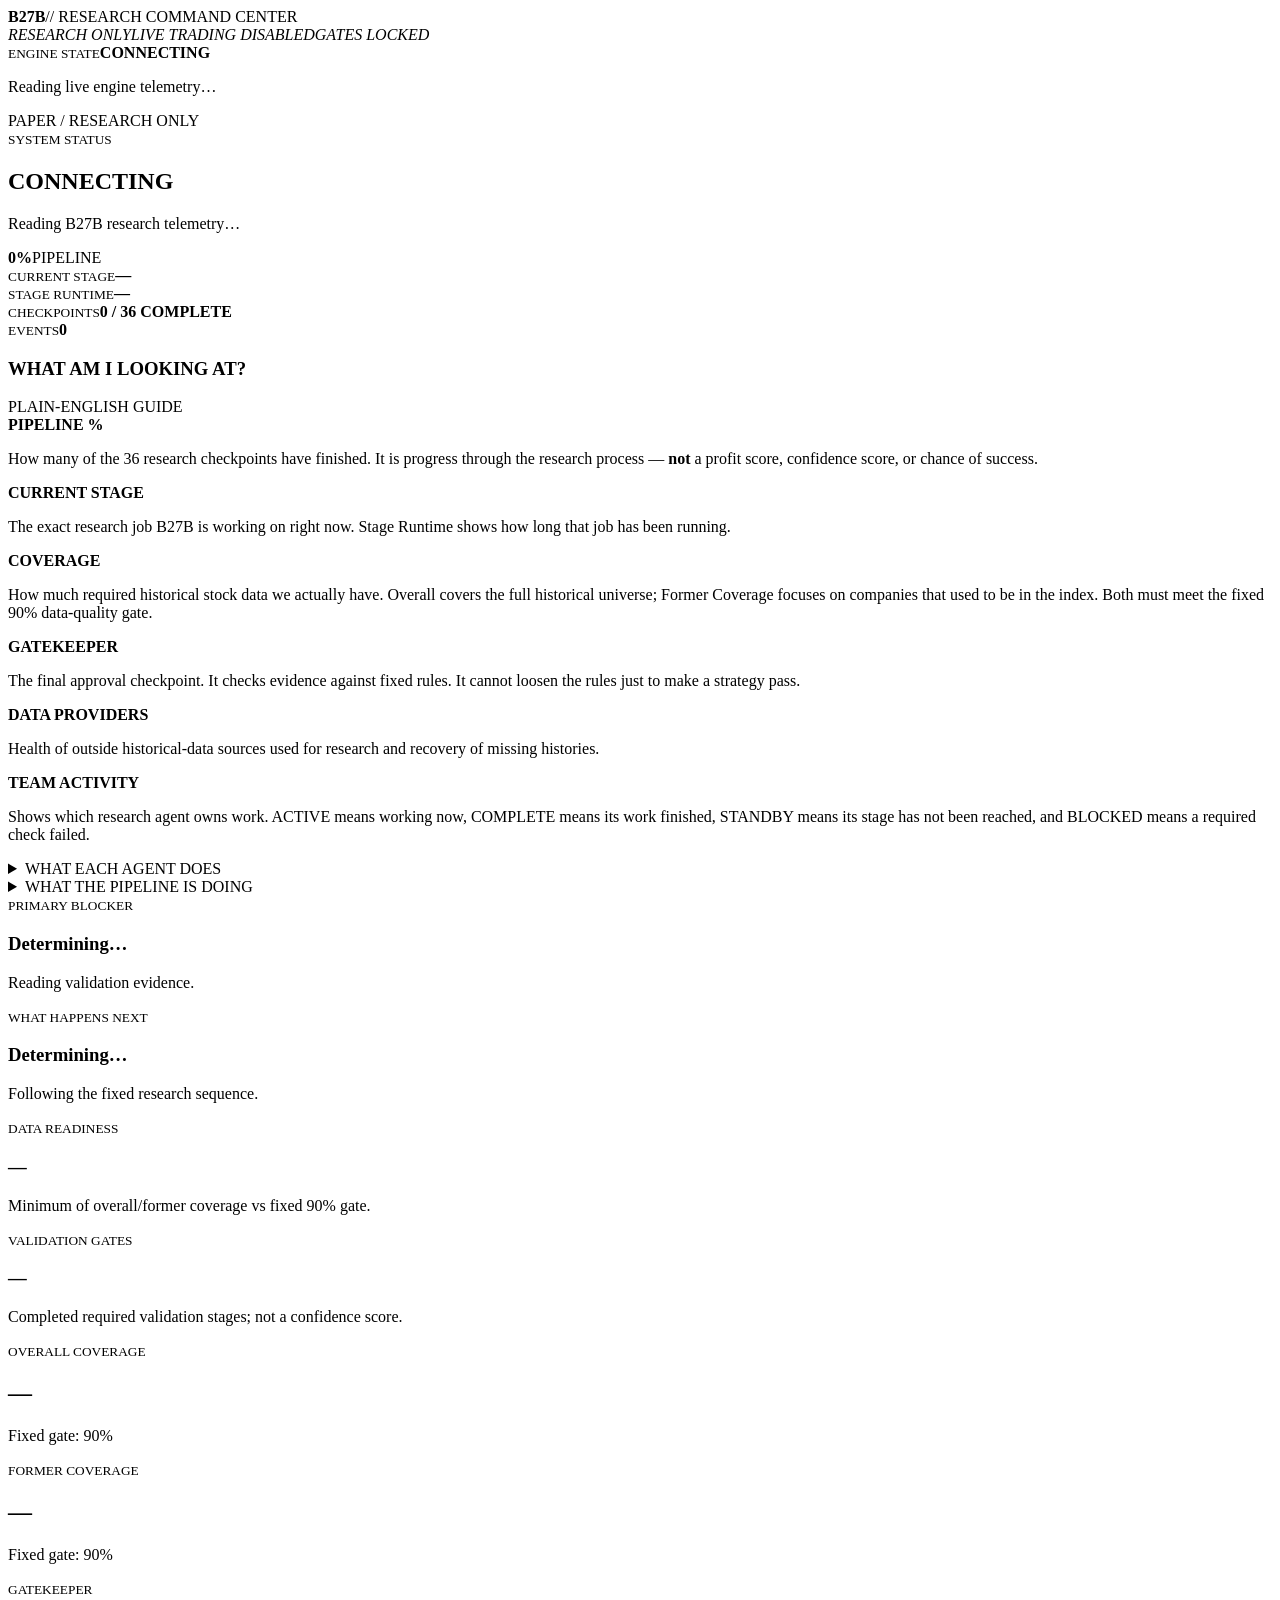
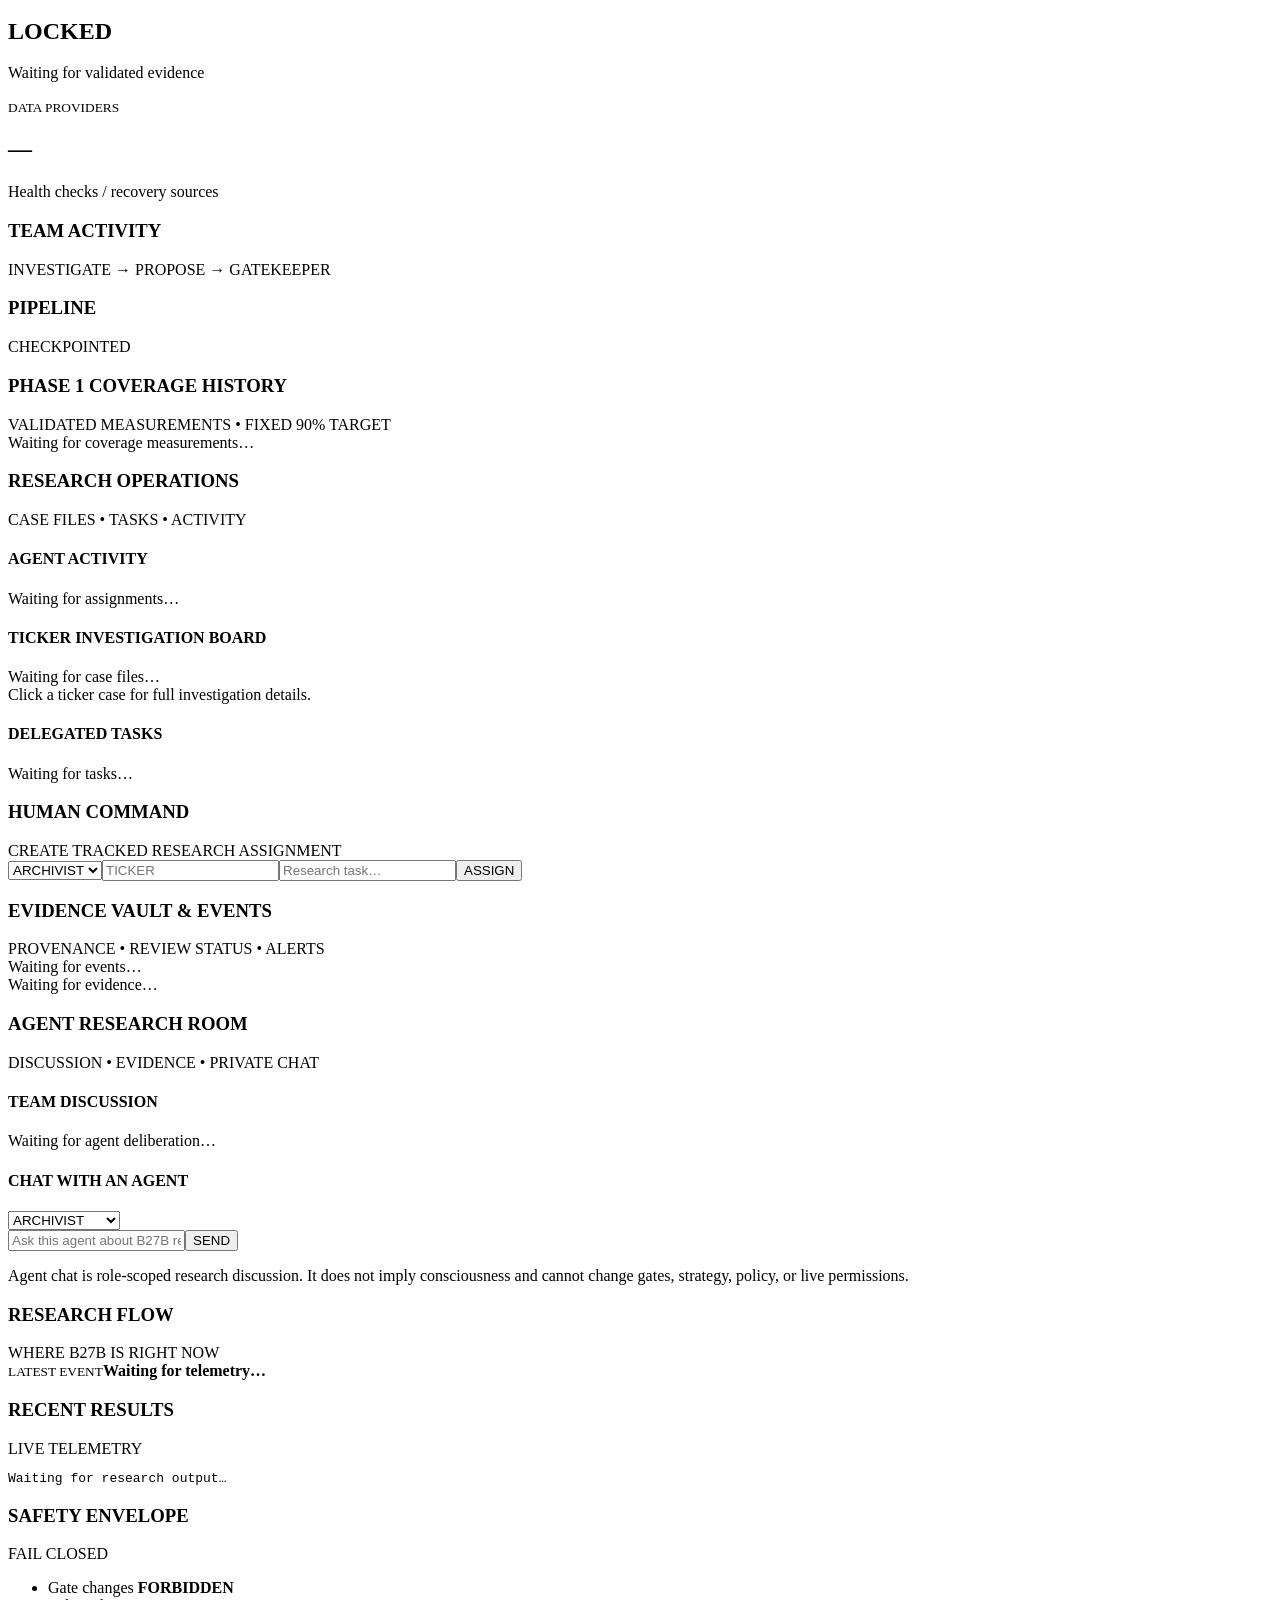
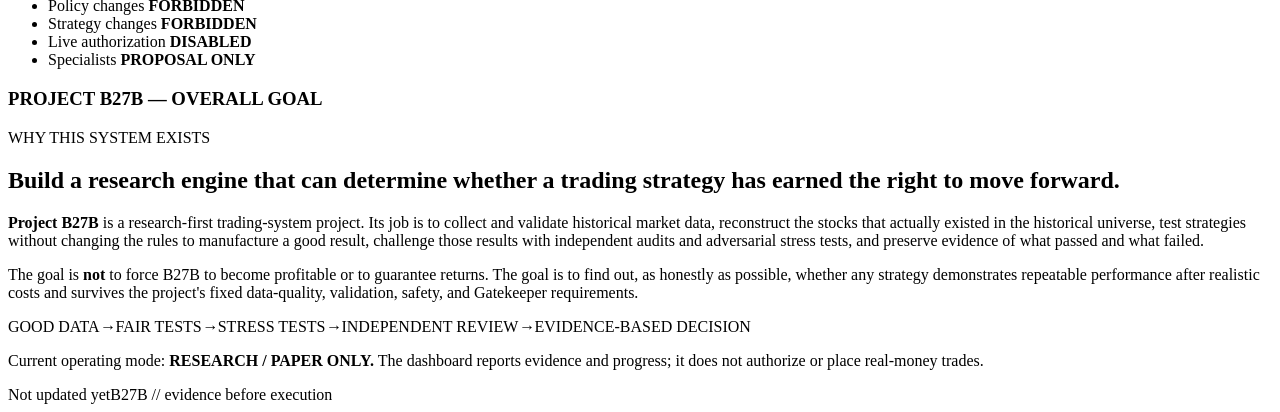
==== commit bfc97e84: "Remove wedding banner from B27B command center" ====
--- a/research_dashboard/index.html
+++ b/research_dashboard/index.html
@@ -18,4 +18,4 @@
 <p><b>ULTRON</b> — adversarially stress-tests results, looking for weaknesses or failure cases rather than trying to make them look good.</p>
 <p><b>EDITH</b> — records completion/evidence from the research pipeline.</p>
 <p><b>GATEKEEPER</b> — evaluates the final evidence against the fixed acceptance rules.</p>
-</div></details><details><summary>WHAT THE PIPELINE IS DOING</summary><p>The pipeline is the ordered checklist B27B follows: security checks → membership/data checks → historical-data collection and repair → ticker/corporate-action investigation → universe audit → independent JARVIS audit → WATCHDOG safety check → VISION experiments → ULTRON stress testing → EDITH evidence record → GATEKEEPER review → optimizer summary. A later stage does not get credit until it is actually reached and completed.</p></details></section><section class="decisionGrid"><article class="panel"><small>PRIMARY BLOCKER</small><h3 id="blocker">Determining…</h3><p id="blockerDetail">Reading validation evidence.</p></article><article class="panel"><small>WHAT HAPPENS NEXT</small><h3 id="nextAction">Determining…</h3><p id="nextDetail">Following the fixed research sequence.</p></article><article class="panel"><small>DATA READINESS</small><h3 id="dataReady">—</h3><p>Minimum of overall/former coverage vs fixed 90% gate.</p></article><article class="panel"><small>VALIDATION GATES</small><h3 id="validationReady">—</h3><p>Completed required validation stages; not a confidence score.</p></article></section><section class="grid metrics"><article><small>OVERALL COVERAGE</small><h2 id="coverage">—</h2><div class="bar"><b id="coverageBar"></b></div><p>Fixed gate: 90%</p></article><article><small>FORMER COVERAGE</small><h2 id="former">—</h2><div class="bar"><b id="formerBar"></b></div><p>Fixed gate: 90%</p></article><article><small>GATEKEEPER</small><h2 id="gate">LOCKED</h2><p id="gateReason">Waiting for validated evidence</p></article><article><small>DATA PROVIDERS</small><h2 id="providers">—</h2><p>Health checks / recovery sources</p></article></section><section class="two"><article class="panel"><div class="title"><h3>TEAM ACTIVITY</h3><span>INVESTIGATE → PROPOSE → GATEKEEPER</span></div><div id="team"></div></article><article class="panel"><div class="title"><h3>PIPELINE</h3><span>CHECKPOINTED</span></div><div id="pipeline"></div></article></section><section class="panel coverageHistory"><div class="title"><h3>PHASE 1 COVERAGE HISTORY</h3><span>VALIDATED MEASUREMENTS • FIXED 90% TARGET</span></div><div id="coverageTimeline">Waiting for coverage measurements…</div></section><section class="panel opsBoard"><div class="title"><h3>RESEARCH OPERATIONS</h3><span>CASE FILES • TASKS • ACTIVITY</span></div><div class="opsGrid"><div><h4>AGENT ACTIVITY</h4><div id="agentActivity">Waiting for assignments…</div></div><div><h4>TICKER INVESTIGATION BOARD</h4><div id="caseSummary">Waiting for case files…</div><div id="caseBoard"></div><div id="caseDetail" class="caseDetail">Click a ticker case for full investigation details.</div></div><div><h4>DELEGATED TASKS</h4><div id="taskBoard">Waiting for tasks…</div></div></div></section><section class="panel commandLayer"><div class="title"><h3>HUMAN COMMAND</h3><span>CREATE TRACKED RESEARCH ASSIGNMENT</span></div><div class="commandBox"><select id="cmdAgent"><option>ARCHIVIST</option><option>ORACLE</option><option>CIPHER</option><option>PULSE</option></select><input id="cmdSymbol" maxlength="12" placeholder="TICKER"><input id="cmdTask" maxlength="500" placeholder="Research task…"><button id="cmdSend">ASSIGN</button></div><div id="cmdResult"></div></section><section class="panel evidencePanel"><div class="title"><h3>EVIDENCE VAULT & EVENTS</h3><span>PROVENANCE • REVIEW STATUS • ALERTS</span></div><div class="evidenceGrid"><div id="eventBoard">Waiting for events…</div><div id="evidenceBoard">Waiting for evidence…</div></div></section><section class="panel researchRoom"><div class="title"><h3>AGENT RESEARCH ROOM</h3><span>DISCUSSION • EVIDENCE • PRIVATE CHAT</span></div><div class="roomGrid"><div><h4>TEAM DISCUSSION</h4><div id="discussion" class="discussion">Waiting for agent deliberation…</div></div><div><h4>CHAT WITH AN AGENT</h4><select id="chatAgent"><option>ARCHIVIST</option><option>ORACLE</option><option>CIPHER</option><option>PULSE</option><option>JARVIS</option><option>VISION</option><option>ULTRON</option><option>EDITH</option><option>GATEKEEPER</option></select><div id="chatLog" class="chatLog"></div><div class="chatBox"><input id="chatInput" maxlength="2000" placeholder="Ask this agent about B27B research…"><button id="chatSend">SEND</button></div><p class="roomNote">Agent chat is role-scoped research discussion. It does not imply consciousness and cannot change gates, strategy, policy, or live permissions.</p></div></div></section><section class="panel flowPanel"><div class="title"><h3>RESEARCH FLOW</h3><span>WHERE B27B IS RIGHT NOW</span></div><div id="flow"></div></section><section class="eventTicker"><small>LATEST EVENT</small><b id="lastEvent">Waiting for telemetry…</b></section><section class="two"><article class="panel"><div class="title"><h3>RECENT RESULTS</h3><span>LIVE TELEMETRY</span></div><pre id="results">Waiting for research output…</pre></article><article class="panel"><div class="title"><h3>SAFETY ENVELOPE</h3><span>FAIL CLOSED</span></div><ul><li>Gate changes <b>FORBIDDEN</b></li><li>Policy changes <b>FORBIDDEN</b></li><li>Strategy changes <b>FORBIDDEN</b></li><li>Live authorization <b>DISABLED</b></li><li>Specialists <b>PROPOSAL ONLY</b></li></ul></article></section><section class="panel mission"><div class="title"><h3>PROJECT B27B — OVERALL GOAL</h3><span>WHY THIS SYSTEM EXISTS</span></div><h2>Build a research engine that can determine whether a trading strategy has earned the right to move forward.</h2><p><b>Project B27B</b> is a research-first trading-system project. Its job is to collect and validate historical market data, reconstruct the stocks that actually existed in the historical universe, test strategies without changing the rules to manufacture a good result, challenge those results with independent audits and adversarial stress tests, and preserve evidence of what passed and what failed.</p><p>The goal is <b>not</b> to force B27B to become profitable or to guarantee returns. The goal is to find out, as honestly as possible, whether any strategy demonstrates repeatable performance after realistic costs and survives the project's fixed data-quality, validation, safety, and Gatekeeper requirements.</p><div class="missionFlow"><span>GOOD DATA</span><i>→</i><span>FAIR TESTS</span><i>→</i><span>STRESS TESTS</span><i>→</i><span>INDEPENDENT REVIEW</span><i>→</i><span>EVIDENCE-BASED DECISION</span></div><p class="missionNote">Current operating mode: <b>RESEARCH / PAPER ONLY.</b> The dashboard reports evidence and progress; it does not authorize or place real-money trades.</p></section><div class="weddingBanner">Congratulations to Blake and Caroline on their marriage! 🎉💍</div></main><footer><span id="updated">Not updated yet</span><span>B27B // evidence before execution</span></footer><script src="/command-center/app.js"></script></body></html>+</div></details><details><summary>WHAT THE PIPELINE IS DOING</summary><p>The pipeline is the ordered checklist B27B follows: security checks → membership/data checks → historical-data collection and repair → ticker/corporate-action investigation → universe audit → independent JARVIS audit → WATCHDOG safety check → VISION experiments → ULTRON stress testing → EDITH evidence record → GATEKEEPER review → optimizer summary. A later stage does not get credit until it is actually reached and completed.</p></details></section><section class="decisionGrid"><article class="panel"><small>PRIMARY BLOCKER</small><h3 id="blocker">Determining…</h3><p id="blockerDetail">Reading validation evidence.</p></article><article class="panel"><small>WHAT HAPPENS NEXT</small><h3 id="nextAction">Determining…</h3><p id="nextDetail">Following the fixed research sequence.</p></article><article class="panel"><small>DATA READINESS</small><h3 id="dataReady">—</h3><p>Minimum of overall/former coverage vs fixed 90% gate.</p></article><article class="panel"><small>VALIDATION GATES</small><h3 id="validationReady">—</h3><p>Completed required validation stages; not a confidence score.</p></article></section><section class="grid metrics"><article><small>OVERALL COVERAGE</small><h2 id="coverage">—</h2><div class="bar"><b id="coverageBar"></b></div><p>Fixed gate: 90%</p></article><article><small>FORMER COVERAGE</small><h2 id="former">—</h2><div class="bar"><b id="formerBar"></b></div><p>Fixed gate: 90%</p></article><article><small>GATEKEEPER</small><h2 id="gate">LOCKED</h2><p id="gateReason">Waiting for validated evidence</p></article><article><small>DATA PROVIDERS</small><h2 id="providers">—</h2><p>Health checks / recovery sources</p></article></section><section class="two"><article class="panel"><div class="title"><h3>TEAM ACTIVITY</h3><span>INVESTIGATE → PROPOSE → GATEKEEPER</span></div><div id="team"></div></article><article class="panel"><div class="title"><h3>PIPELINE</h3><span>CHECKPOINTED</span></div><div id="pipeline"></div></article></section><section class="panel coverageHistory"><div class="title"><h3>PHASE 1 COVERAGE HISTORY</h3><span>VALIDATED MEASUREMENTS • FIXED 90% TARGET</span></div><div id="coverageTimeline">Waiting for coverage measurements…</div></section><section class="panel opsBoard"><div class="title"><h3>RESEARCH OPERATIONS</h3><span>CASE FILES • TASKS • ACTIVITY</span></div><div class="opsGrid"><div><h4>AGENT ACTIVITY</h4><div id="agentActivity">Waiting for assignments…</div></div><div><h4>TICKER INVESTIGATION BOARD</h4><div id="caseSummary">Waiting for case files…</div><div id="caseBoard"></div><div id="caseDetail" class="caseDetail">Click a ticker case for full investigation details.</div></div><div><h4>DELEGATED TASKS</h4><div id="taskBoard">Waiting for tasks…</div></div></div></section><section class="panel commandLayer"><div class="title"><h3>HUMAN COMMAND</h3><span>CREATE TRACKED RESEARCH ASSIGNMENT</span></div><div class="commandBox"><select id="cmdAgent"><option>ARCHIVIST</option><option>ORACLE</option><option>CIPHER</option><option>PULSE</option></select><input id="cmdSymbol" maxlength="12" placeholder="TICKER"><input id="cmdTask" maxlength="500" placeholder="Research task…"><button id="cmdSend">ASSIGN</button></div><div id="cmdResult"></div></section><section class="panel evidencePanel"><div class="title"><h3>EVIDENCE VAULT & EVENTS</h3><span>PROVENANCE • REVIEW STATUS • ALERTS</span></div><div class="evidenceGrid"><div id="eventBoard">Waiting for events…</div><div id="evidenceBoard">Waiting for evidence…</div></div></section><section class="panel researchRoom"><div class="title"><h3>AGENT RESEARCH ROOM</h3><span>DISCUSSION • EVIDENCE • PRIVATE CHAT</span></div><div class="roomGrid"><div><h4>TEAM DISCUSSION</h4><div id="discussion" class="discussion">Waiting for agent deliberation…</div></div><div><h4>CHAT WITH AN AGENT</h4><select id="chatAgent"><option>ARCHIVIST</option><option>ORACLE</option><option>CIPHER</option><option>PULSE</option><option>JARVIS</option><option>VISION</option><option>ULTRON</option><option>EDITH</option><option>GATEKEEPER</option></select><div id="chatLog" class="chatLog"></div><div class="chatBox"><input id="chatInput" maxlength="2000" placeholder="Ask this agent about B27B research…"><button id="chatSend">SEND</button></div><p class="roomNote">Agent chat is role-scoped research discussion. It does not imply consciousness and cannot change gates, strategy, policy, or live permissions.</p></div></div></section><section class="panel flowPanel"><div class="title"><h3>RESEARCH FLOW</h3><span>WHERE B27B IS RIGHT NOW</span></div><div id="flow"></div></section><section class="eventTicker"><small>LATEST EVENT</small><b id="lastEvent">Waiting for telemetry…</b></section><section class="two"><article class="panel"><div class="title"><h3>RECENT RESULTS</h3><span>LIVE TELEMETRY</span></div><pre id="results">Waiting for research output…</pre></article><article class="panel"><div class="title"><h3>SAFETY ENVELOPE</h3><span>FAIL CLOSED</span></div><ul><li>Gate changes <b>FORBIDDEN</b></li><li>Policy changes <b>FORBIDDEN</b></li><li>Strategy changes <b>FORBIDDEN</b></li><li>Live authorization <b>DISABLED</b></li><li>Specialists <b>PROPOSAL ONLY</b></li></ul></article></section><section class="panel mission"><div class="title"><h3>PROJECT B27B — OVERALL GOAL</h3><span>WHY THIS SYSTEM EXISTS</span></div><h2>Build a research engine that can determine whether a trading strategy has earned the right to move forward.</h2><p><b>Project B27B</b> is a research-first trading-system project. Its job is to collect and validate historical market data, reconstruct the stocks that actually existed in the historical universe, test strategies without changing the rules to manufacture a good result, challenge those results with independent audits and adversarial stress tests, and preserve evidence of what passed and what failed.</p><p>The goal is <b>not</b> to force B27B to become profitable or to guarantee returns. The goal is to find out, as honestly as possible, whether any strategy demonstrates repeatable performance after realistic costs and survives the project's fixed data-quality, validation, safety, and Gatekeeper requirements.</p><div class="missionFlow"><span>GOOD DATA</span><i>→</i><span>FAIR TESTS</span><i>→</i><span>STRESS TESTS</span><i>→</i><span>INDEPENDENT REVIEW</span><i>→</i><span>EVIDENCE-BASED DECISION</span></div><p class="missionNote">Current operating mode: <b>RESEARCH / PAPER ONLY.</b> The dashboard reports evidence and progress; it does not authorize or place real-money trades.</p></section></main><footer><span id="updated">Not updated yet</span><span>B27B // evidence before execution</span></footer><script src="/command-center/app.js"></script></body></html>
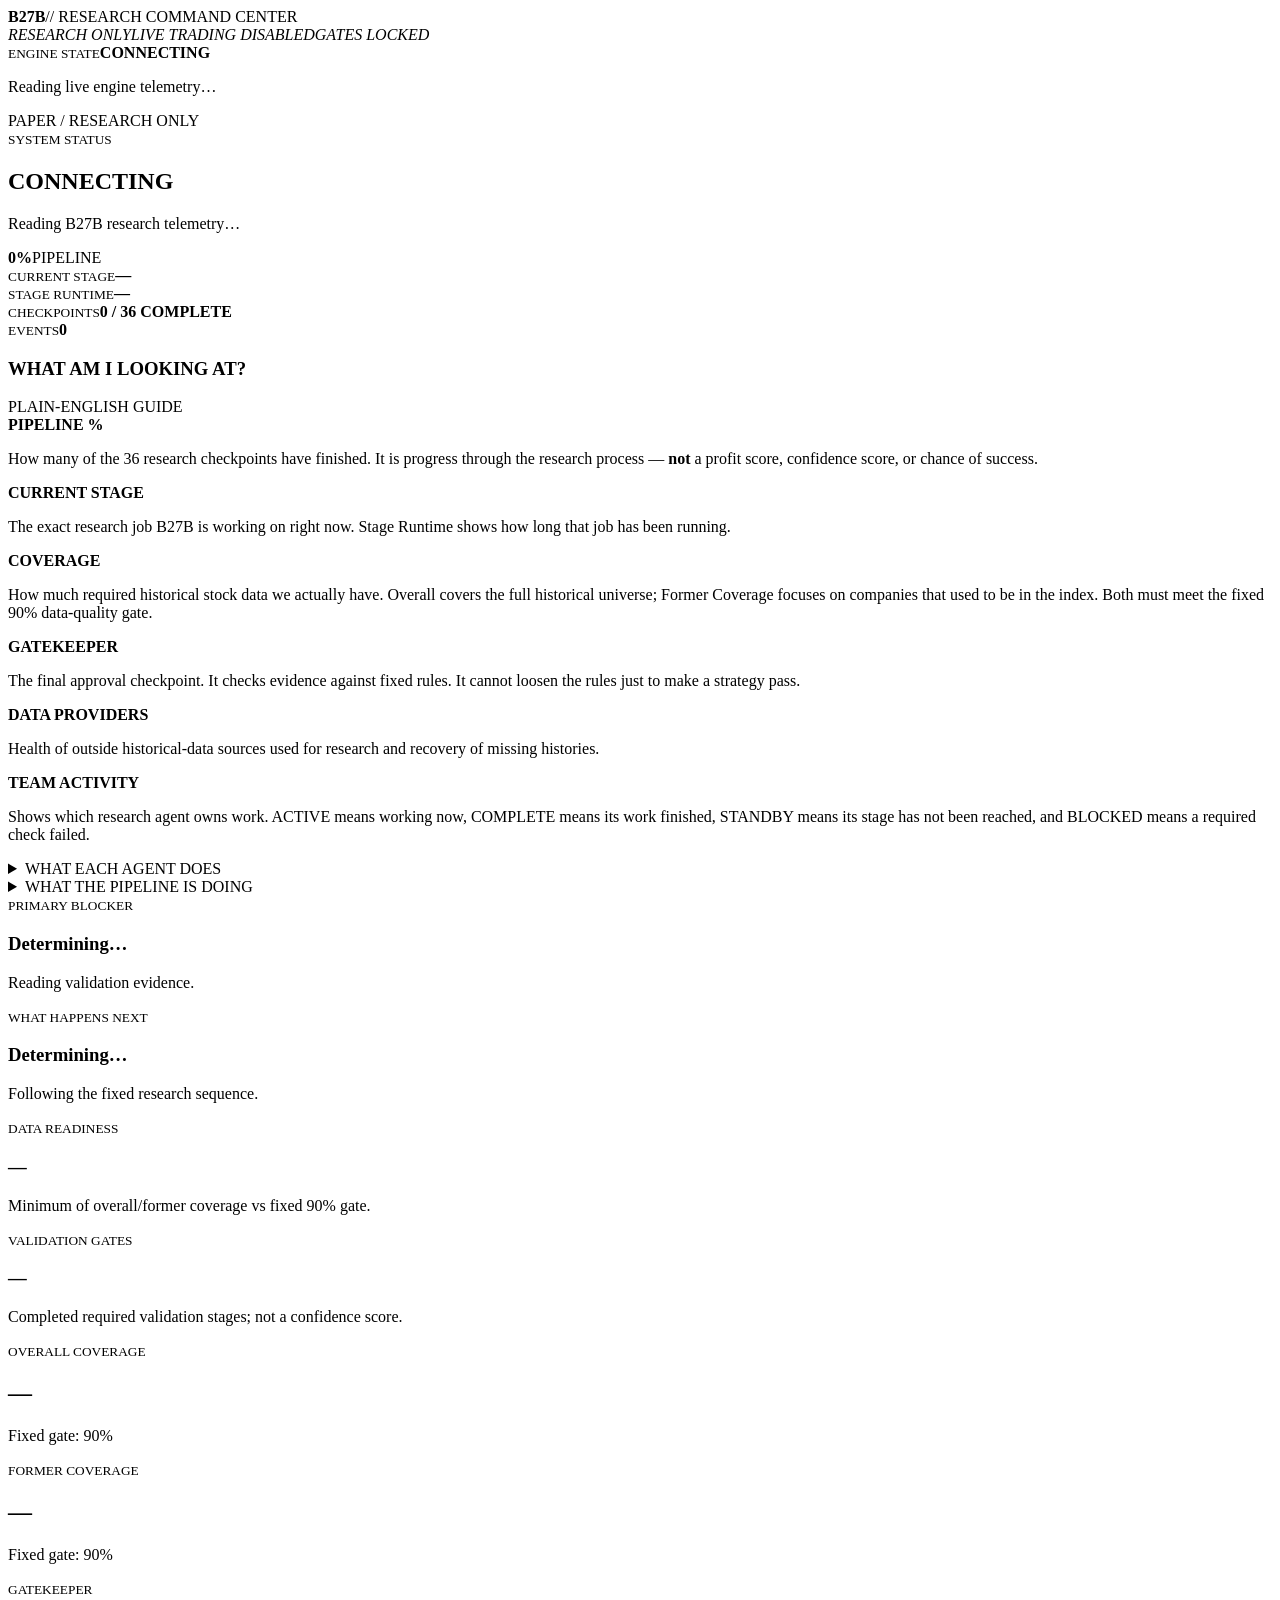
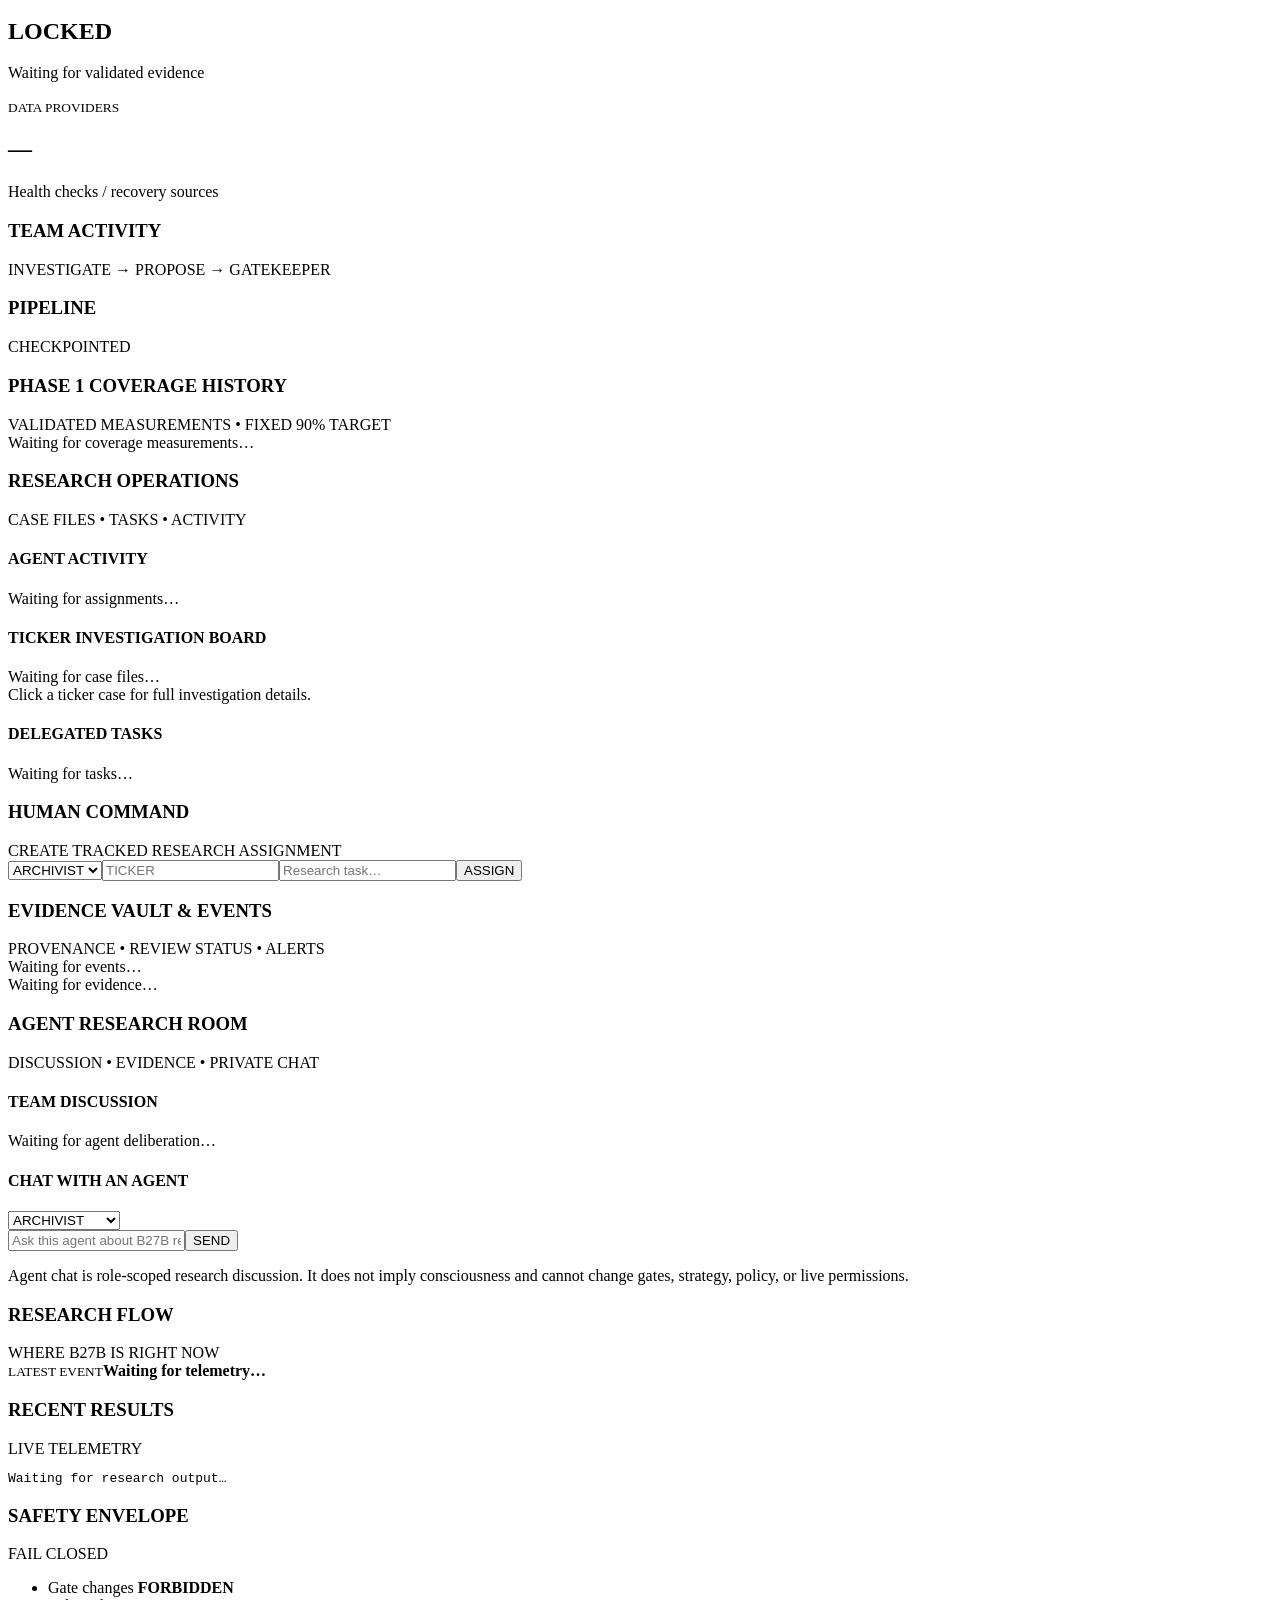
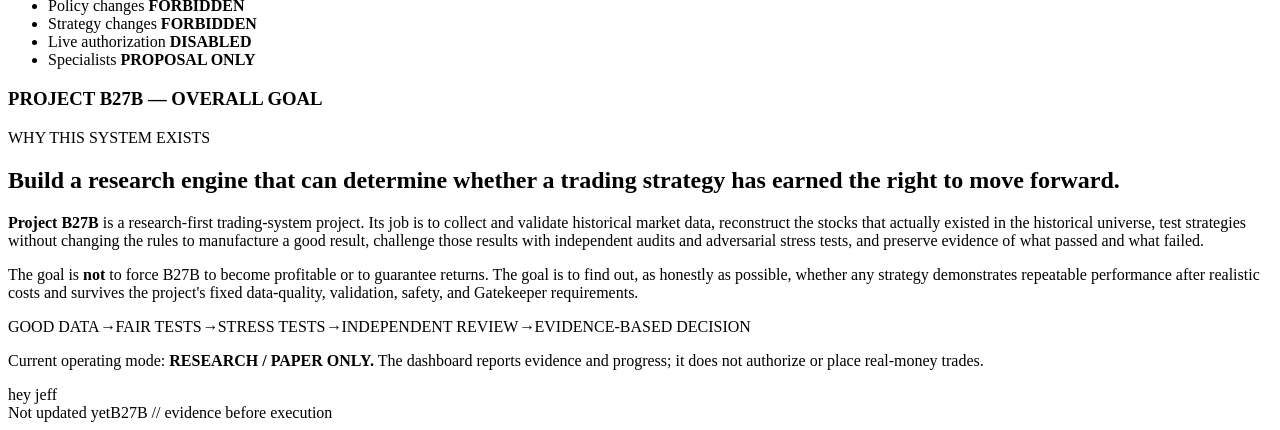
==== commit 75d66209: "Add Jeff message to B27B command center" ====
--- a/research_dashboard/index.html
+++ b/research_dashboard/index.html
@@ -18,4 +18,4 @@
 <p><b>ULTRON</b> — adversarially stress-tests results, looking for weaknesses or failure cases rather than trying to make them look good.</p>
 <p><b>EDITH</b> — records completion/evidence from the research pipeline.</p>
 <p><b>GATEKEEPER</b> — evaluates the final evidence against the fixed acceptance rules.</p>
-</div></details><details><summary>WHAT THE PIPELINE IS DOING</summary><p>The pipeline is the ordered checklist B27B follows: security checks → membership/data checks → historical-data collection and repair → ticker/corporate-action investigation → universe audit → independent JARVIS audit → WATCHDOG safety check → VISION experiments → ULTRON stress testing → EDITH evidence record → GATEKEEPER review → optimizer summary. A later stage does not get credit until it is actually reached and completed.</p></details></section><section class="decisionGrid"><article class="panel"><small>PRIMARY BLOCKER</small><h3 id="blocker">Determining…</h3><p id="blockerDetail">Reading validation evidence.</p></article><article class="panel"><small>WHAT HAPPENS NEXT</small><h3 id="nextAction">Determining…</h3><p id="nextDetail">Following the fixed research sequence.</p></article><article class="panel"><small>DATA READINESS</small><h3 id="dataReady">—</h3><p>Minimum of overall/former coverage vs fixed 90% gate.</p></article><article class="panel"><small>VALIDATION GATES</small><h3 id="validationReady">—</h3><p>Completed required validation stages; not a confidence score.</p></article></section><section class="grid metrics"><article><small>OVERALL COVERAGE</small><h2 id="coverage">—</h2><div class="bar"><b id="coverageBar"></b></div><p>Fixed gate: 90%</p></article><article><small>FORMER COVERAGE</small><h2 id="former">—</h2><div class="bar"><b id="formerBar"></b></div><p>Fixed gate: 90%</p></article><article><small>GATEKEEPER</small><h2 id="gate">LOCKED</h2><p id="gateReason">Waiting for validated evidence</p></article><article><small>DATA PROVIDERS</small><h2 id="providers">—</h2><p>Health checks / recovery sources</p></article></section><section class="two"><article class="panel"><div class="title"><h3>TEAM ACTIVITY</h3><span>INVESTIGATE → PROPOSE → GATEKEEPER</span></div><div id="team"></div></article><article class="panel"><div class="title"><h3>PIPELINE</h3><span>CHECKPOINTED</span></div><div id="pipeline"></div></article></section><section class="panel coverageHistory"><div class="title"><h3>PHASE 1 COVERAGE HISTORY</h3><span>VALIDATED MEASUREMENTS • FIXED 90% TARGET</span></div><div id="coverageTimeline">Waiting for coverage measurements…</div></section><section class="panel opsBoard"><div class="title"><h3>RESEARCH OPERATIONS</h3><span>CASE FILES • TASKS • ACTIVITY</span></div><div class="opsGrid"><div><h4>AGENT ACTIVITY</h4><div id="agentActivity">Waiting for assignments…</div></div><div><h4>TICKER INVESTIGATION BOARD</h4><div id="caseSummary">Waiting for case files…</div><div id="caseBoard"></div><div id="caseDetail" class="caseDetail">Click a ticker case for full investigation details.</div></div><div><h4>DELEGATED TASKS</h4><div id="taskBoard">Waiting for tasks…</div></div></div></section><section class="panel commandLayer"><div class="title"><h3>HUMAN COMMAND</h3><span>CREATE TRACKED RESEARCH ASSIGNMENT</span></div><div class="commandBox"><select id="cmdAgent"><option>ARCHIVIST</option><option>ORACLE</option><option>CIPHER</option><option>PULSE</option></select><input id="cmdSymbol" maxlength="12" placeholder="TICKER"><input id="cmdTask" maxlength="500" placeholder="Research task…"><button id="cmdSend">ASSIGN</button></div><div id="cmdResult"></div></section><section class="panel evidencePanel"><div class="title"><h3>EVIDENCE VAULT & EVENTS</h3><span>PROVENANCE • REVIEW STATUS • ALERTS</span></div><div class="evidenceGrid"><div id="eventBoard">Waiting for events…</div><div id="evidenceBoard">Waiting for evidence…</div></div></section><section class="panel researchRoom"><div class="title"><h3>AGENT RESEARCH ROOM</h3><span>DISCUSSION • EVIDENCE • PRIVATE CHAT</span></div><div class="roomGrid"><div><h4>TEAM DISCUSSION</h4><div id="discussion" class="discussion">Waiting for agent deliberation…</div></div><div><h4>CHAT WITH AN AGENT</h4><select id="chatAgent"><option>ARCHIVIST</option><option>ORACLE</option><option>CIPHER</option><option>PULSE</option><option>JARVIS</option><option>VISION</option><option>ULTRON</option><option>EDITH</option><option>GATEKEEPER</option></select><div id="chatLog" class="chatLog"></div><div class="chatBox"><input id="chatInput" maxlength="2000" placeholder="Ask this agent about B27B research…"><button id="chatSend">SEND</button></div><p class="roomNote">Agent chat is role-scoped research discussion. It does not imply consciousness and cannot change gates, strategy, policy, or live permissions.</p></div></div></section><section class="panel flowPanel"><div class="title"><h3>RESEARCH FLOW</h3><span>WHERE B27B IS RIGHT NOW</span></div><div id="flow"></div></section><section class="eventTicker"><small>LATEST EVENT</small><b id="lastEvent">Waiting for telemetry…</b></section><section class="two"><article class="panel"><div class="title"><h3>RECENT RESULTS</h3><span>LIVE TELEMETRY</span></div><pre id="results">Waiting for research output…</pre></article><article class="panel"><div class="title"><h3>SAFETY ENVELOPE</h3><span>FAIL CLOSED</span></div><ul><li>Gate changes <b>FORBIDDEN</b></li><li>Policy changes <b>FORBIDDEN</b></li><li>Strategy changes <b>FORBIDDEN</b></li><li>Live authorization <b>DISABLED</b></li><li>Specialists <b>PROPOSAL ONLY</b></li></ul></article></section><section class="panel mission"><div class="title"><h3>PROJECT B27B — OVERALL GOAL</h3><span>WHY THIS SYSTEM EXISTS</span></div><h2>Build a research engine that can determine whether a trading strategy has earned the right to move forward.</h2><p><b>Project B27B</b> is a research-first trading-system project. Its job is to collect and validate historical market data, reconstruct the stocks that actually existed in the historical universe, test strategies without changing the rules to manufacture a good result, challenge those results with independent audits and adversarial stress tests, and preserve evidence of what passed and what failed.</p><p>The goal is <b>not</b> to force B27B to become profitable or to guarantee returns. The goal is to find out, as honestly as possible, whether any strategy demonstrates repeatable performance after realistic costs and survives the project's fixed data-quality, validation, safety, and Gatekeeper requirements.</p><div class="missionFlow"><span>GOOD DATA</span><i>→</i><span>FAIR TESTS</span><i>→</i><span>STRESS TESTS</span><i>→</i><span>INDEPENDENT REVIEW</span><i>→</i><span>EVIDENCE-BASED DECISION</span></div><p class="missionNote">Current operating mode: <b>RESEARCH / PAPER ONLY.</b> The dashboard reports evidence and progress; it does not authorize or place real-money trades.</p></section></main><footer><span id="updated">Not updated yet</span><span>B27B // evidence before execution</span></footer><script src="/command-center/app.js"></script></body></html>+</div></details><details><summary>WHAT THE PIPELINE IS DOING</summary><p>The pipeline is the ordered checklist B27B follows: security checks → membership/data checks → historical-data collection and repair → ticker/corporate-action investigation → universe audit → independent JARVIS audit → WATCHDOG safety check → VISION experiments → ULTRON stress testing → EDITH evidence record → GATEKEEPER review → optimizer summary. A later stage does not get credit until it is actually reached and completed.</p></details></section><section class="decisionGrid"><article class="panel"><small>PRIMARY BLOCKER</small><h3 id="blocker">Determining…</h3><p id="blockerDetail">Reading validation evidence.</p></article><article class="panel"><small>WHAT HAPPENS NEXT</small><h3 id="nextAction">Determining…</h3><p id="nextDetail">Following the fixed research sequence.</p></article><article class="panel"><small>DATA READINESS</small><h3 id="dataReady">—</h3><p>Minimum of overall/former coverage vs fixed 90% gate.</p></article><article class="panel"><small>VALIDATION GATES</small><h3 id="validationReady">—</h3><p>Completed required validation stages; not a confidence score.</p></article></section><section class="grid metrics"><article><small>OVERALL COVERAGE</small><h2 id="coverage">—</h2><div class="bar"><b id="coverageBar"></b></div><p>Fixed gate: 90%</p></article><article><small>FORMER COVERAGE</small><h2 id="former">—</h2><div class="bar"><b id="formerBar"></b></div><p>Fixed gate: 90%</p></article><article><small>GATEKEEPER</small><h2 id="gate">LOCKED</h2><p id="gateReason">Waiting for validated evidence</p></article><article><small>DATA PROVIDERS</small><h2 id="providers">—</h2><p>Health checks / recovery sources</p></article></section><section class="two"><article class="panel"><div class="title"><h3>TEAM ACTIVITY</h3><span>INVESTIGATE → PROPOSE → GATEKEEPER</span></div><div id="team"></div></article><article class="panel"><div class="title"><h3>PIPELINE</h3><span>CHECKPOINTED</span></div><div id="pipeline"></div></article></section><section class="panel coverageHistory"><div class="title"><h3>PHASE 1 COVERAGE HISTORY</h3><span>VALIDATED MEASUREMENTS • FIXED 90% TARGET</span></div><div id="coverageTimeline">Waiting for coverage measurements…</div></section><section class="panel opsBoard"><div class="title"><h3>RESEARCH OPERATIONS</h3><span>CASE FILES • TASKS • ACTIVITY</span></div><div class="opsGrid"><div><h4>AGENT ACTIVITY</h4><div id="agentActivity">Waiting for assignments…</div></div><div><h4>TICKER INVESTIGATION BOARD</h4><div id="caseSummary">Waiting for case files…</div><div id="caseBoard"></div><div id="caseDetail" class="caseDetail">Click a ticker case for full investigation details.</div></div><div><h4>DELEGATED TASKS</h4><div id="taskBoard">Waiting for tasks…</div></div></div></section><section class="panel commandLayer"><div class="title"><h3>HUMAN COMMAND</h3><span>CREATE TRACKED RESEARCH ASSIGNMENT</span></div><div class="commandBox"><select id="cmdAgent"><option>ARCHIVIST</option><option>ORACLE</option><option>CIPHER</option><option>PULSE</option></select><input id="cmdSymbol" maxlength="12" placeholder="TICKER"><input id="cmdTask" maxlength="500" placeholder="Research task…"><button id="cmdSend">ASSIGN</button></div><div id="cmdResult"></div></section><section class="panel evidencePanel"><div class="title"><h3>EVIDENCE VAULT & EVENTS</h3><span>PROVENANCE • REVIEW STATUS • ALERTS</span></div><div class="evidenceGrid"><div id="eventBoard">Waiting for events…</div><div id="evidenceBoard">Waiting for evidence…</div></div></section><section class="panel researchRoom"><div class="title"><h3>AGENT RESEARCH ROOM</h3><span>DISCUSSION • EVIDENCE • PRIVATE CHAT</span></div><div class="roomGrid"><div><h4>TEAM DISCUSSION</h4><div id="discussion" class="discussion">Waiting for agent deliberation…</div></div><div><h4>CHAT WITH AN AGENT</h4><select id="chatAgent"><option>ARCHIVIST</option><option>ORACLE</option><option>CIPHER</option><option>PULSE</option><option>JARVIS</option><option>VISION</option><option>ULTRON</option><option>EDITH</option><option>GATEKEEPER</option></select><div id="chatLog" class="chatLog"></div><div class="chatBox"><input id="chatInput" maxlength="2000" placeholder="Ask this agent about B27B research…"><button id="chatSend">SEND</button></div><p class="roomNote">Agent chat is role-scoped research discussion. It does not imply consciousness and cannot change gates, strategy, policy, or live permissions.</p></div></div></section><section class="panel flowPanel"><div class="title"><h3>RESEARCH FLOW</h3><span>WHERE B27B IS RIGHT NOW</span></div><div id="flow"></div></section><section class="eventTicker"><small>LATEST EVENT</small><b id="lastEvent">Waiting for telemetry…</b></section><section class="two"><article class="panel"><div class="title"><h3>RECENT RESULTS</h3><span>LIVE TELEMETRY</span></div><pre id="results">Waiting for research output…</pre></article><article class="panel"><div class="title"><h3>SAFETY ENVELOPE</h3><span>FAIL CLOSED</span></div><ul><li>Gate changes <b>FORBIDDEN</b></li><li>Policy changes <b>FORBIDDEN</b></li><li>Strategy changes <b>FORBIDDEN</b></li><li>Live authorization <b>DISABLED</b></li><li>Specialists <b>PROPOSAL ONLY</b></li></ul></article></section><section class="panel mission"><div class="title"><h3>PROJECT B27B — OVERALL GOAL</h3><span>WHY THIS SYSTEM EXISTS</span></div><h2>Build a research engine that can determine whether a trading strategy has earned the right to move forward.</h2><p><b>Project B27B</b> is a research-first trading-system project. Its job is to collect and validate historical market data, reconstruct the stocks that actually existed in the historical universe, test strategies without changing the rules to manufacture a good result, challenge those results with independent audits and adversarial stress tests, and preserve evidence of what passed and what failed.</p><p>The goal is <b>not</b> to force B27B to become profitable or to guarantee returns. The goal is to find out, as honestly as possible, whether any strategy demonstrates repeatable performance after realistic costs and survives the project's fixed data-quality, validation, safety, and Gatekeeper requirements.</p><div class="missionFlow"><span>GOOD DATA</span><i>→</i><span>FAIR TESTS</span><i>→</i><span>STRESS TESTS</span><i>→</i><span>INDEPENDENT REVIEW</span><i>→</i><span>EVIDENCE-BASED DECISION</span></div><p class="missionNote">Current operating mode: <b>RESEARCH / PAPER ONLY.</b> The dashboard reports evidence and progress; it does not authorize or place real-money trades.</p></section><div class="commandMessage">hey jeff</div></main><footer><span id="updated">Not updated yet</span><span>B27B // evidence before execution</span></footer><script src="/command-center/app.js"></script></body></html>
